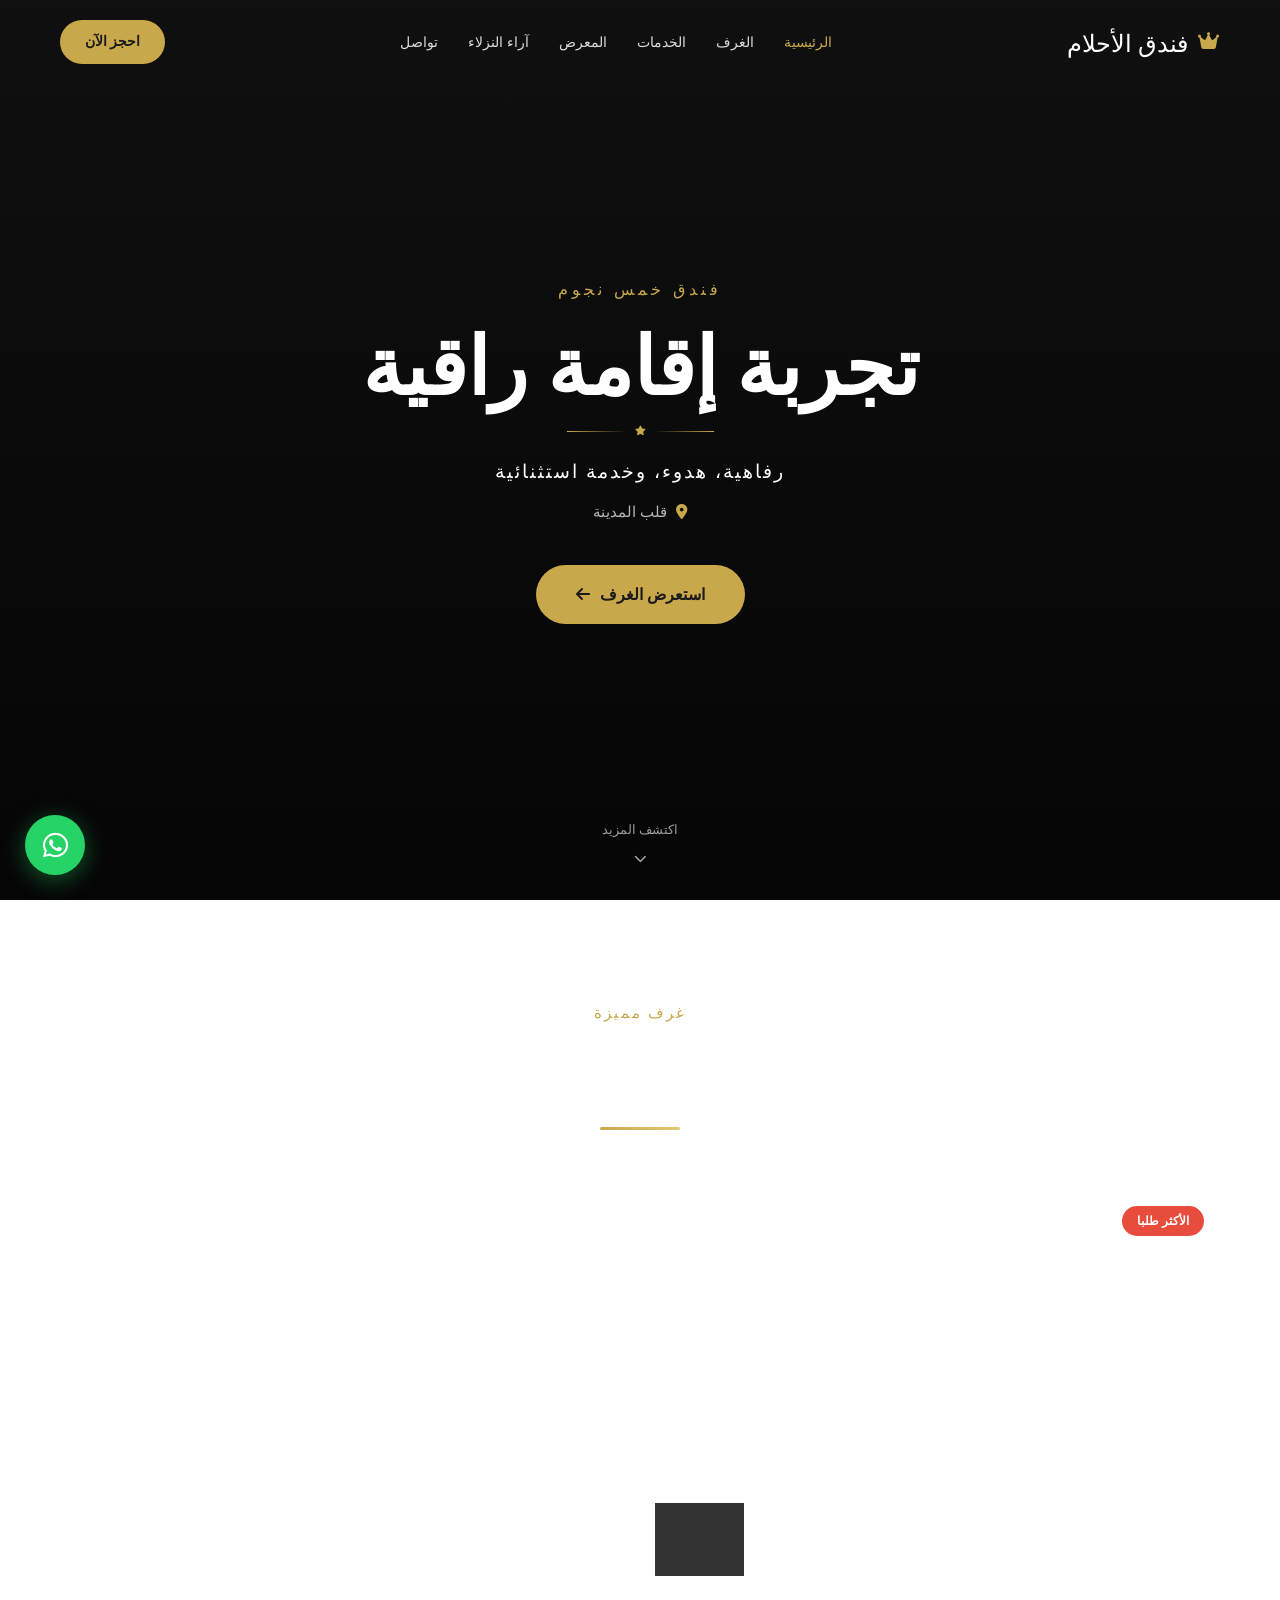
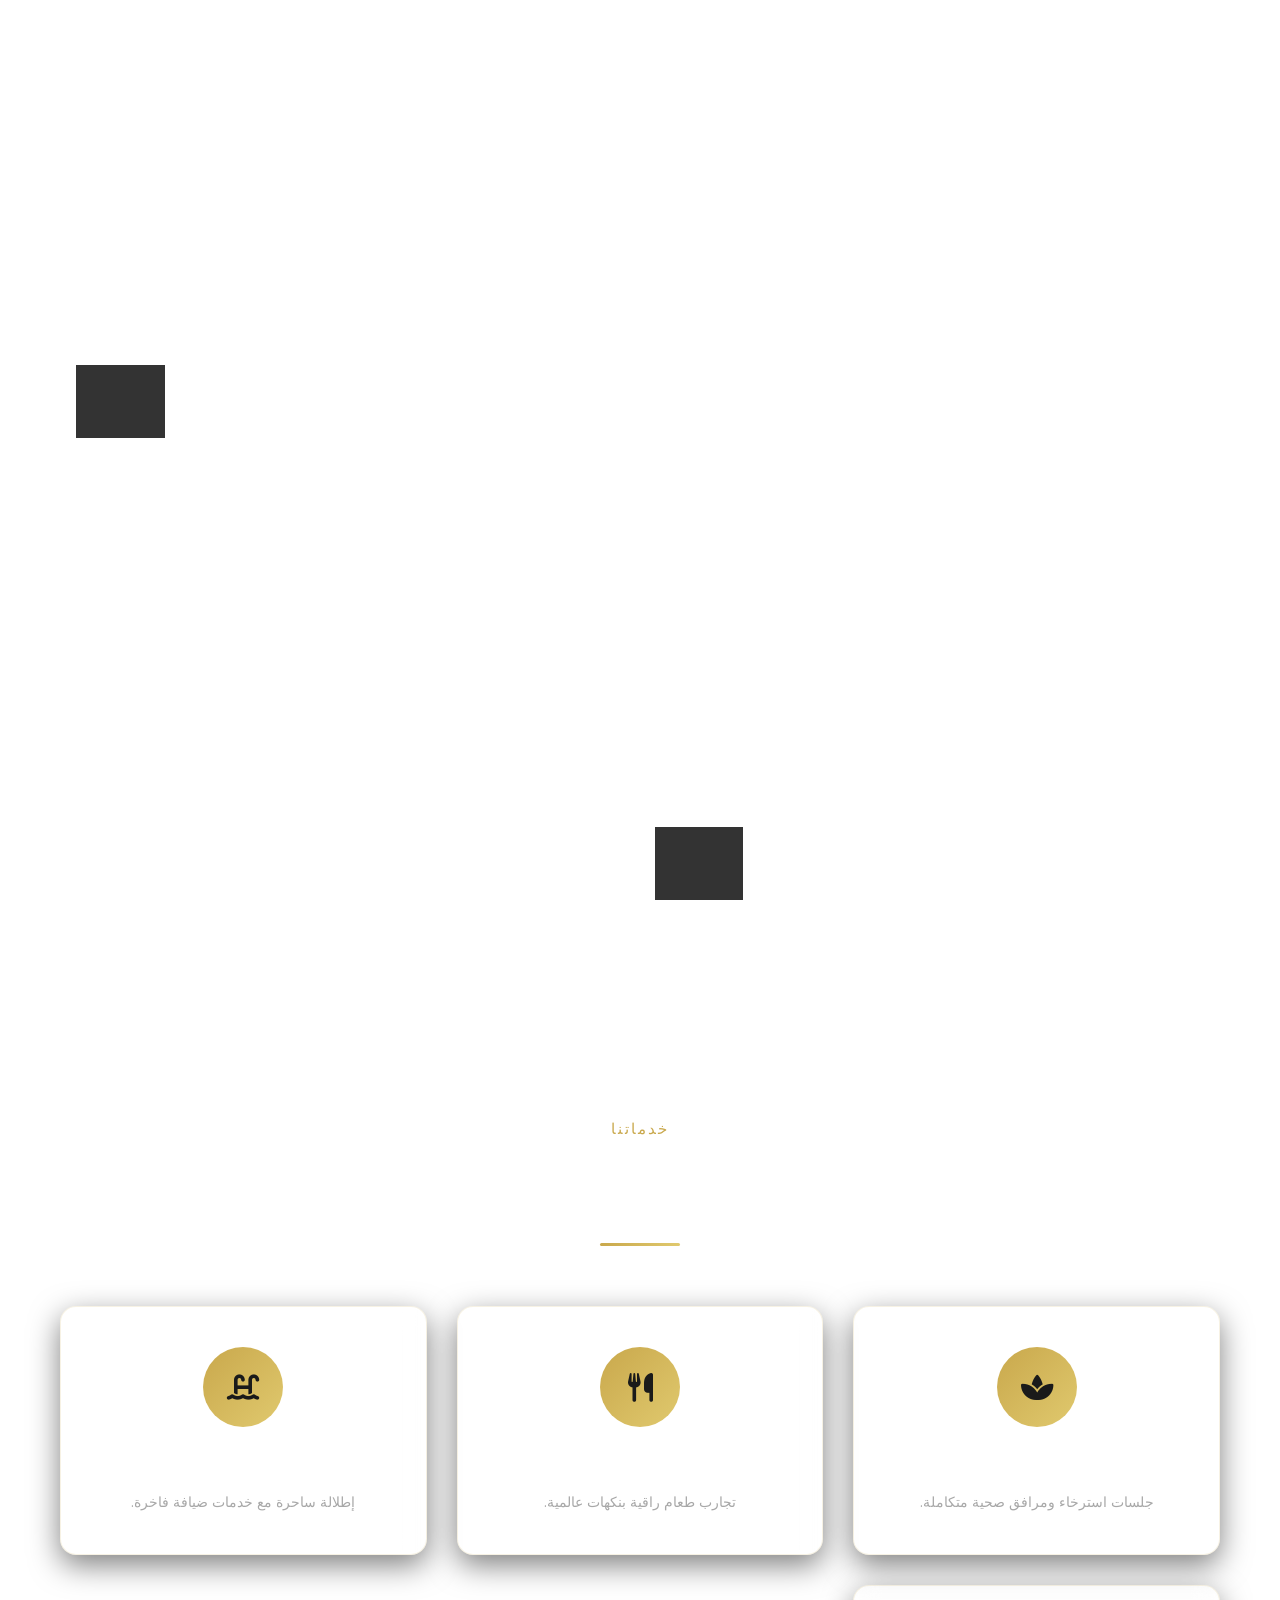
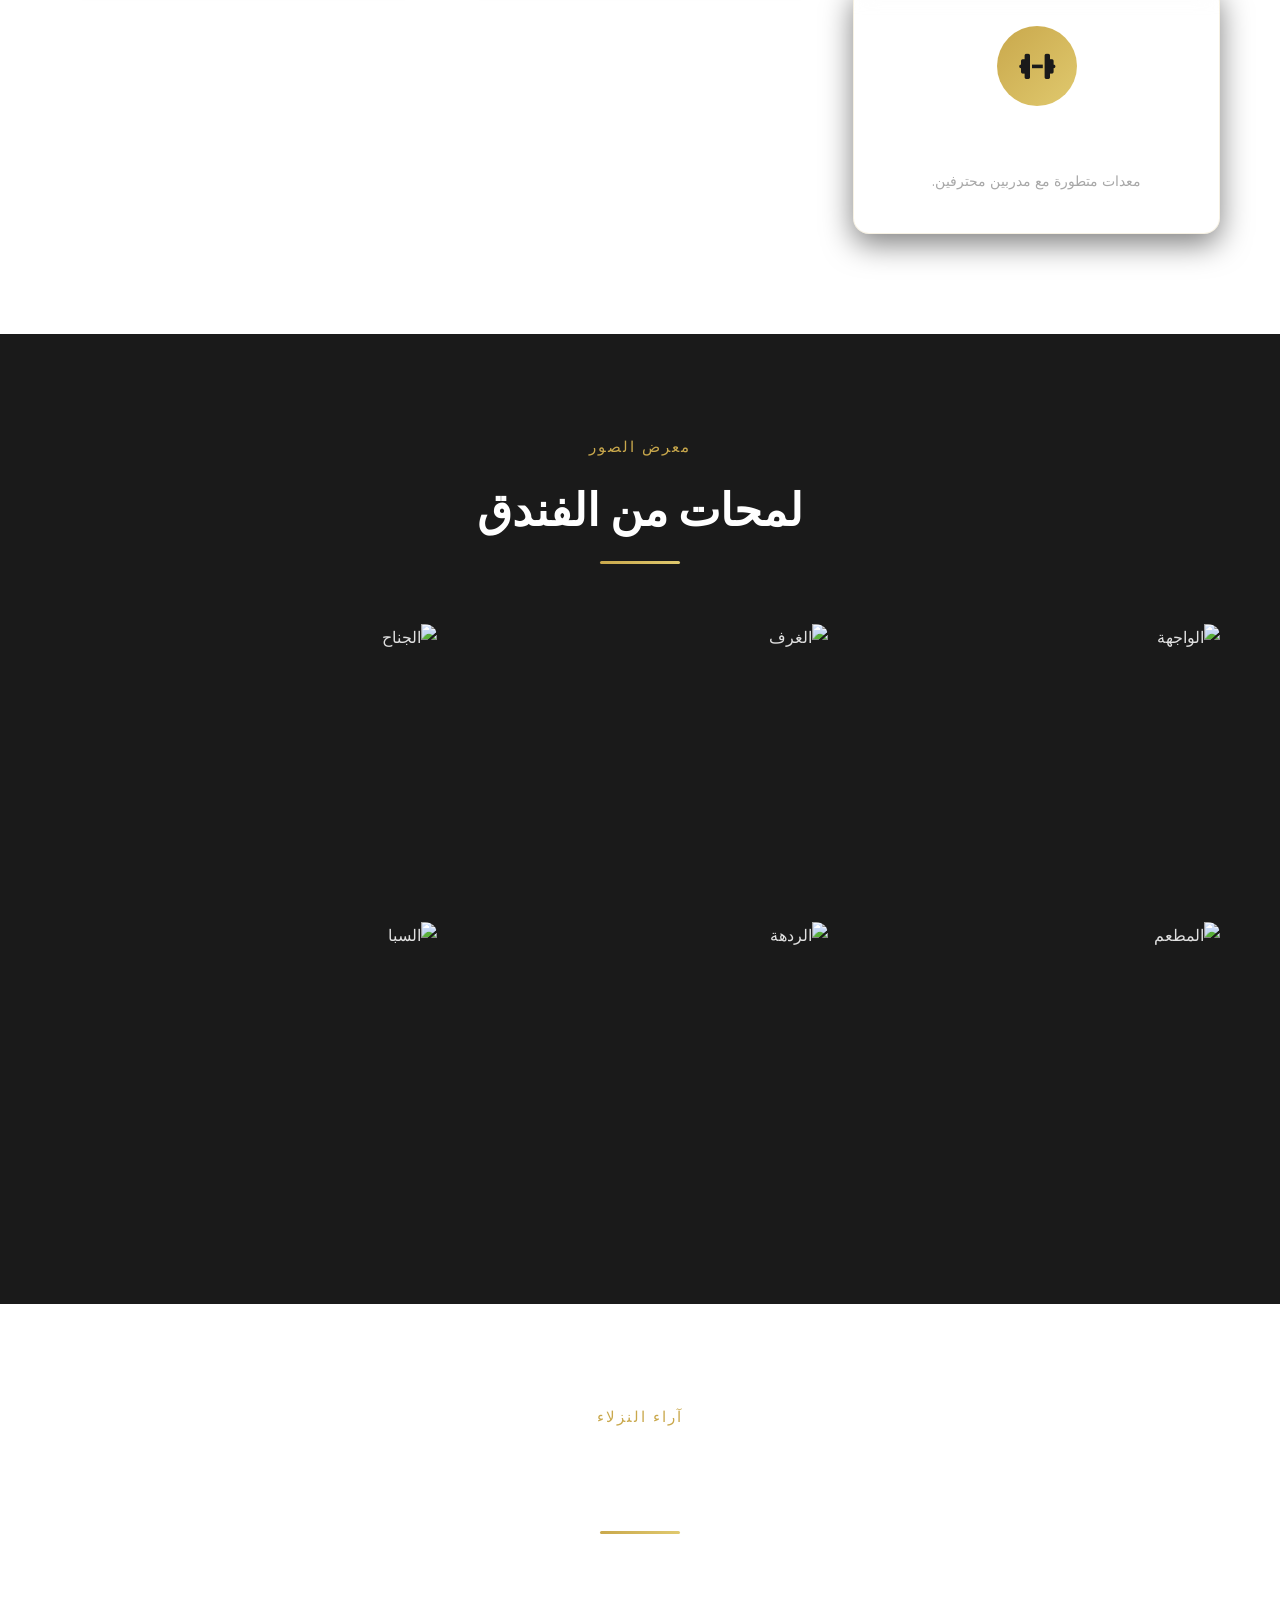
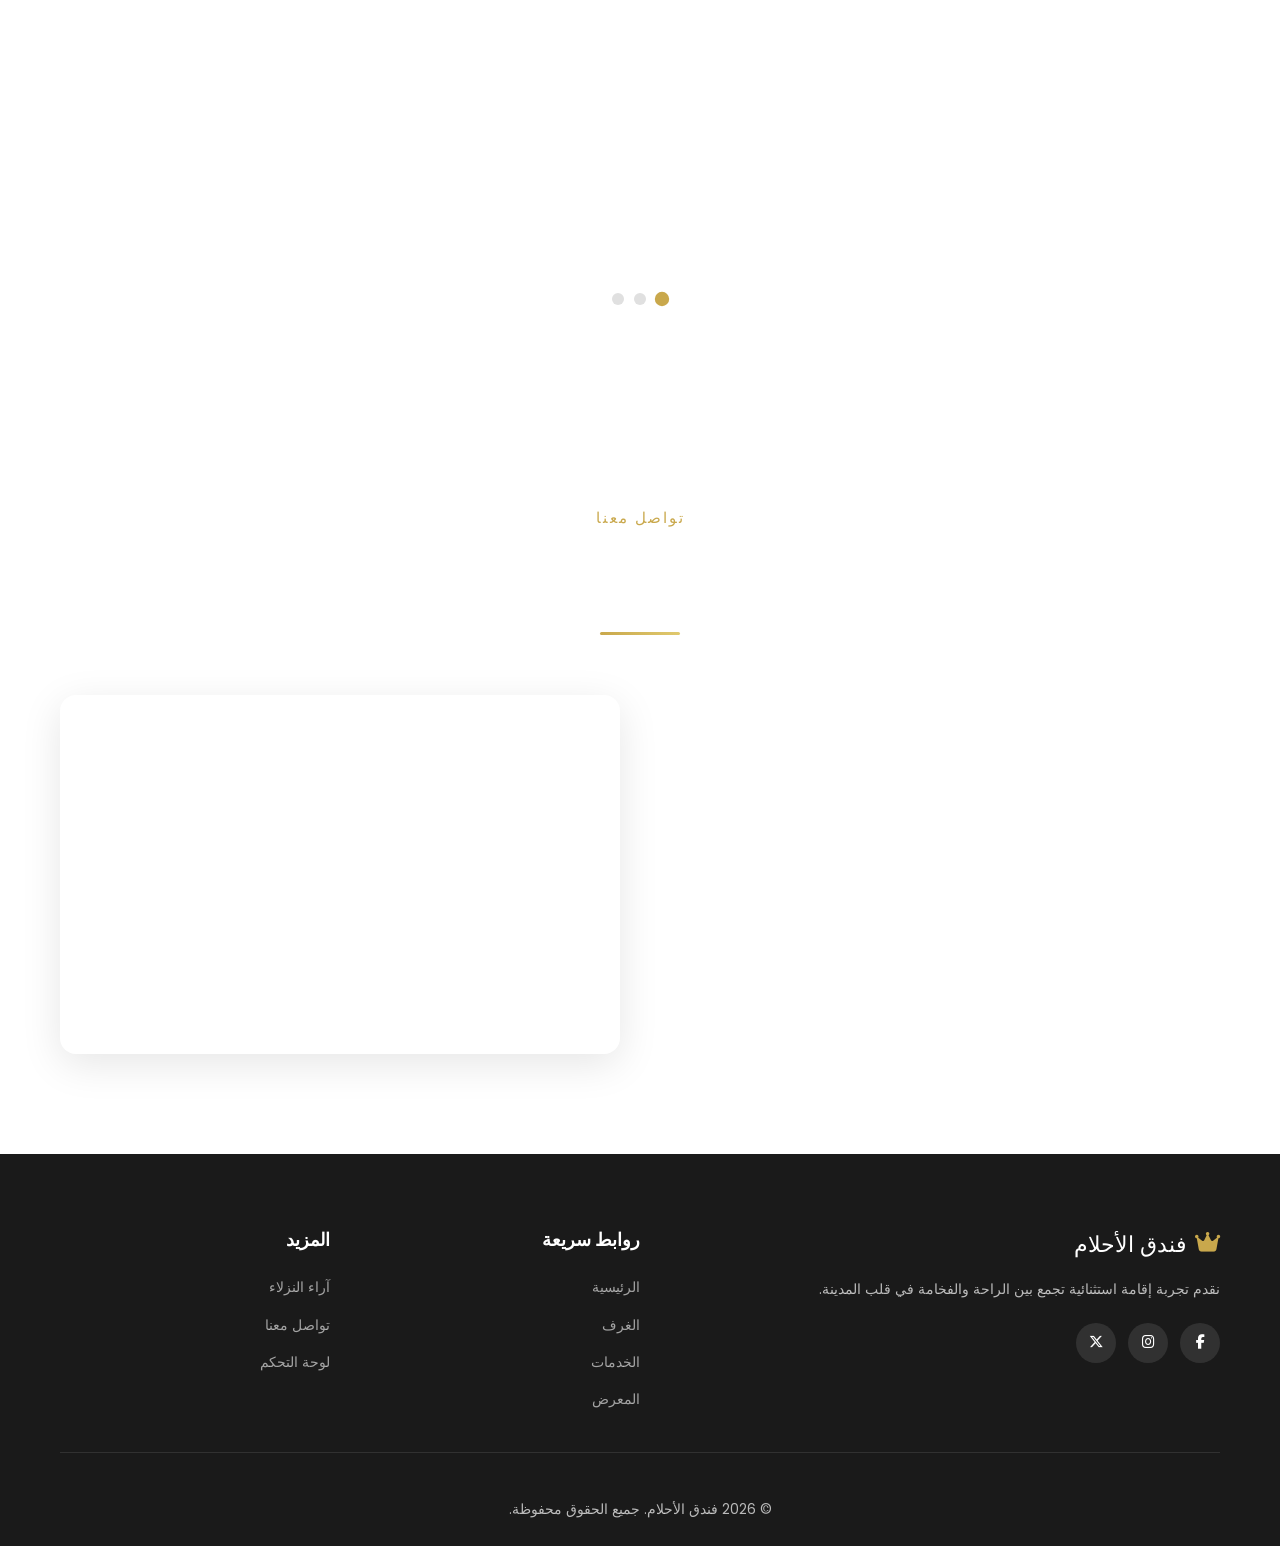
==== index.html @ dd57a154 "update" ====
<!DOCTYPE html>
<html lang="ar" dir="rtl">

<head>
    <meta charset="UTF-8">
    <meta name="viewport" content="width=device-width, initial-scale=1.0">
    <title>فندق الأحلام</title>
    <link rel="preconnect" href="https://fonts.googleapis.com">
    <link rel="preconnect" href="https://fonts.gstatic.com" crossorigin>
    <link
        href="https://fonts.googleapis.com/css2?family=Playfair+Display:wght@400;600;700&family=Poppins:wght@300;400;500;600;700&display=swap"
        rel="stylesheet">
    <link rel="stylesheet" href="https://cdnjs.cloudflare.com/ajax/libs/font-awesome/6.5.1/css/all.min.css">
    <link rel="stylesheet" href="https://cdn.jsdelivr.net/npm/intl-tel-input@23.0.12/build/css/intlTelInput.css">
    <link rel="stylesheet" href="style.css">
</head>

<body>
    <!-- High-Impact Interactive Background -->
    <div id="particles-js" class="particles-bg"></div>

    <header class="navbar" id="navbar">
        <div class="nav-container">
            <a href="#hero" class="nav-logo"><i class="fas fa-crown"></i> فندق الأحلام</a>
            <nav class="nav-links" id="navLinks">
                <a href="#hero">الرئيسية</a>
                <a href="#rooms">الغرف</a>
                <a href="#services">الخدمات</a>
                <a href="#gallery">المعرض</a>
                <a href="#testimonials">آراء النزلاء</a>
                <a href="#contact">تواصل</a>
            </nav>
            <a class="nav-btn nav-book-btn" href="#rooms">احجز الآن</a>
            <button class="nav-toggle" id="navToggle" aria-label="Toggle menu">
                <span></span>
                <span></span>
                <span></span>
            </button>
        </div>
    </header>

    <section class="hero" id="hero">
        <!-- تذكير: يفضل استخدام صيغة WebP لجميع الصور مستقبلاً لتحسين الأداء -->
        <div class="hero-slider" id="heroSlider">
            <div class="hero-slide active"
                style="background-image: url('https://images.unsplash.com/photo-1542314831-068cd1dbfeeb?w=1920&q=80');">
            </div>
            <div class="hero-slide"
                style="background-image: url('https://images.unsplash.com/photo-1502672260266-1c1ef2d93688?w=1920&q=80');">
            </div>
            <div class="hero-slide"
                style="background-image: url('https://images.unsplash.com/photo-1551882547-ff40c63fe5fa?w=1920&q=80');">
            </div>
            <div class="hero-slide"
                style="background-image: url('https://images.unsplash.com/photo-1512917774080-9991f1c4c750?w=1920&q=80');">
            </div>
        </div>
        <div class="hero-overlay"></div>
        <div class="hero-content">
            <div class="hero-subtitle">فندق خمس نجوم</div>
            <h1 class="hero-title">تجربة إقامة راقية</h1>
            <div class="hero-divider">
                <span></span>
                <i class="fas fa-star"></i>
                <span></span>
            </div>
            <div class="hero-tagline">رفاهية، هدوء، وخدمة استثنائية</div>
            <div class="hero-location"><i class="fas fa-map-marker-alt"></i> قلب المدينة</div>
            <a class="hero-btn" href="#rooms">استعرض الغرف <i class="fas fa-arrow-left"></i></a>
        </div>
        <div class="hero-scroll">
            <span>اكتشف المزيد</span>
            <div class="scroll-arrow"><i class="fas fa-chevron-down"></i></div>
        </div>
    </section>

    <section class="rooms section" id="rooms">
        <div class="container">
            <div class="section-header fade-in">
                <div class="section-subtitle">غرف مميزة</div>
                <h2 class="section-title">اختر الغرفة المناسبة لك</h2>
                <div class="section-divider"></div>
            </div>
            <div class="rooms-grid">
                <article class="room-card fade-in" data-room-key="deluxe" data-room-name="غرفة ديلوكس"
                    data-room-price="250" data-room-capacity="2">
                    <div class="room-image">
                        <img src="https://images.unsplash.com/photo-1566073771259-6a8506099945?w=900&q=80"
                            alt="غرفة ديلوكس" loading="lazy">
                        <span class="room-badge featured">الأكثر طلبا</span>
                        <div class="room-price">
                            <div class="price-amount">$250</div>
                            <div class="price-period">/ الليلة</div>
                        </div>
                    </div>
                    <div class="room-content">
                        <h3>غرفة ديلوكس</h3>
                        <p>تصميم عصري وإطلالة مذهلة مع كل وسائل الراحة.</p>
                        <ul class="room-features">
                            <li><i class="fas fa-users"></i> 2 ضيوف</li>
                            <li><i class="fas fa-bed"></i> سرير كينغ</li>
                            <li><i class="fas fa-wifi"></i> واي فاي</li>
                            <li><i class="fas fa-coffee"></i> إفطار مجاني</li>
                        </ul>
                        <a href="#contact" class="room-btn btn-book">احجز الآن <i class="fas fa-arrow-left"></i></a>
                    </div>
                </article>

                <article class="room-card fade-in" data-room-key="suite" data-room-name="جناح عائلي"
                    data-room-price="420" data-room-capacity="4">
                    <div class="room-image">
                        <img src="https://images.unsplash.com/photo-1582719508461-905c673771fd?w=900&q=80"
                            alt="جناح عائلي" loading="lazy">
                        <span class="room-badge premium">عائلي</span>
                        <div class="room-price">
                            <div class="price-amount">$420</div>
                            <div class="price-period">/ الليلة</div>
                        </div>
                    </div>
                    <div class="room-content">
                        <h3>جناح عائلي</h3>
                        <p>مساحة واسعة للعائلة مع صالة خاصة وإطلالة بانورامية.</p>
                        <ul class="room-features">
                            <li><i class="fas fa-users"></i> 4 ضيوف</li>
                            <li><i class="fas fa-couch"></i> صالة خاصة</li>
                            <li><i class="fas fa-tv"></i> شاشة ذكية</li>
                            <li><i class="fas fa-bath"></i> حمام فاخر</li>
                        </ul>
                        <a href="#contact" class="room-btn btn-book">احجز الآن <i class="fas fa-arrow-left"></i></a>
                    </div>
                </article>

                <article class="room-card fade-in" data-room-key="standard" data-room-name="غرفة تنفيذية"
                    data-room-price="320" data-room-capacity="2">
                    <div class="room-image">
                        <img src="https://images.unsplash.com/photo-1596394516093-501ba68a0ba6?w=900&q=80"
                            alt="غرفة تنفيذية" loading="lazy">
                        <span class="room-badge">تنفيذية</span>
                        <div class="room-price">
                            <div class="price-amount">$320</div>
                            <div class="price-period">/ الليلة</div>
                        </div>
                    </div>
                    <div class="room-content">
                        <h3>غرفة تنفيذية</h3>
                        <p>مثالية لرجال الأعمال مع مكتب عمل وخدمات خاصة.</p>
                        <ul class="room-features">
                            <li><i class="fas fa-users"></i> 2 ضيوف</li>
                            <li><i class="fas fa-briefcase"></i> مكتب عمل</li>
                            <li><i class="fas fa-concierge-bell"></i> خدمة خاصة</li>
                            <li><i class="fas fa-wifi"></i> إنترنت سريع</li>
                        </ul>
                        <a href="#contact" class="room-btn btn-book">احجز الآن <i class="fas fa-arrow-left"></i></a>
                    </div>
                </article>
            </div>
        </div>
    </section>

    <section class="services section" id="services">
        <div class="container">
            <div class="section-header fade-in">
                <div class="section-subtitle">خدماتنا</div>
                <h2 class="section-title">كل ما تحتاجه لإقامة مثالية</h2>
                <div class="section-divider"></div>
            </div>
            <div class="services-grid">
                <div class="service-card fade-in">
                    <div class="service-icon"><i class="fas fa-spa"></i></div>
                    <h3>سبا فاخر</h3>
                    <p>جلسات استرخاء ومرافق صحية متكاملة.</p>
                </div>
                <div class="service-card fade-in">
                    <div class="service-icon"><i class="fas fa-utensils"></i></div>
                    <h3>مطعم عالمي</h3>
                    <p>تجارب طعام راقية بنكهات عالمية.</p>
                </div>
                <div class="service-card fade-in">
                    <div class="service-icon"><i class="fas fa-swimming-pool"></i></div>
                    <h3>مسبح بانورامي</h3>
                    <p>إطلالة ساحرة مع خدمات ضيافة فاخرة.</p>
                </div>
                <div class="service-card fade-in">
                    <div class="service-icon"><i class="fas fa-dumbbell"></i></div>
                    <h3>نادي رياضي</h3>
                    <p>معدات متطورة مع مدربين محترفين.</p>
                </div>
            </div>
        </div>
    </section>

    <section class="gallery section" id="gallery">
        <div class="container">
            <div class="section-header fade-in">
                <div class="section-subtitle">معرض الصور</div>
                <h2 class="section-title">لمحات من الفندق</h2>
                <div class="section-divider"></div>
            </div>
            <div class="gallery-grid">
                <div class="gallery-item fade-in">
                    <img src="https://images.unsplash.com/photo-1542314831-068cd1dbfeeb?w=600&q=80" alt="الواجهة"
                        loading="lazy">
                    <div class="gallery-overlay">
                        <i class="fas fa-search-plus"></i>
                        <span>الواجهة الرئيسية</span>
                    </div>
                </div>
                <div class="gallery-item fade-in">
                    <img src="https://images.unsplash.com/photo-1502672260266-1c1ef2d93688?w=600&q=80" alt="الغرف"
                        loading="lazy">
                    <div class="gallery-overlay">
                        <i class="fas fa-search-plus"></i>
                        <span>غرفة بإطلالة</span>
                    </div>
                </div>
                <div class="gallery-item fade-in">
                    <img src="https://images.unsplash.com/photo-1505691938895-1758d7feb511?w=600&q=80" alt="الجناح"
                        loading="lazy">
                    <div class="gallery-overlay">
                        <i class="fas fa-search-plus"></i>
                        <span>جناح فاخر</span>
                    </div>
                </div>
                <div class="gallery-item fade-in">
                    <img src="https://images.unsplash.com/photo-1501117716987-c8e1ecb210c9?w=600&q=80" alt="المطعم"
                        loading="lazy">
                    <div class="gallery-overlay">
                        <i class="fas fa-search-plus"></i>
                        <span>المطعم</span>
                    </div>
                </div>
                <div class="gallery-item fade-in">
                    <img src="https://images.unsplash.com/photo-1551882547-ff40c63fe5fa?w=600&q=80" alt="الردهة"
                        loading="lazy">
                    <div class="gallery-overlay">
                        <i class="fas fa-search-plus"></i>
                        <span>الردهة</span>
                    </div>
                </div>
                <div class="gallery-item fade-in">
                    <img src="https://images.unsplash.com/photo-1512917774080-9991f1c4c750?w=600&q=80" alt="السبا"
                        loading="lazy">
                    <div class="gallery-overlay">
                        <i class="fas fa-search-plus"></i>
                        <span>السبا</span>
                    </div>
                </div>
            </div>
        </div>
    </section>

    <div class="lightbox" id="lightbox">
        <button class="lightbox-close" id="lightboxClose"><i class="fas fa-times"></i></button>
        <button class="lightbox-prev" id="lightboxPrev"><i class="fas fa-chevron-right"></i></button>
        <button class="lightbox-next" id="lightboxNext"><i class="fas fa-chevron-left"></i></button>
        <div class="lightbox-content">
            <img id="lightboxImg" src="" alt="عرض الصورة">
            <div class="lightbox-caption" id="lightboxCaption"></div>
        </div>
    </div>

    <section class="testimonials section" id="testimonials">
        <div class="container">
            <div class="section-header fade-in">
                <div class="section-subtitle">آراء النزلاء</div>
                <h2 class="section-title">تجارب مميزة لنزلائنا</h2>
                <div class="section-divider"></div>
            </div>
            <div class="testimonials-slider" id="testimonialSlider">
                <div class="testimonial-track" id="testimonialTrack">
                    <div class="testimonial-card">
                        <div class="testimonial-stars">
                            <i class="fas fa-star"></i>
                            <i class="fas fa-star"></i>
                            <i class="fas fa-star"></i>
                            <i class="fas fa-star"></i>
                            <i class="fas fa-star"></i>
                        </div>
                        <p class="testimonial-text">"أفضل إقامة عشتها، الفريق متعاون والخدمة احترافية للغاية."</p>
                        <div class="testimonial-author">
                            <img src="https://images.unsplash.com/photo-1494790108377-be9c29b29330?w=200&q=80"
                                alt="سارة" loading="lazy">
                            <div>
                                <h4>سارة أحمد</h4>
                                <span>ضيفة من دبي</span>
                            </div>
                        </div>
                    </div>
                    <div class="testimonial-card">
                        <div class="testimonial-stars">
                            <i class="fas fa-star"></i>
                            <i class="fas fa-star"></i>
                            <i class="fas fa-star"></i>
                            <i class="fas fa-star"></i>
                            <i class="fas fa-star"></i>
                        </div>
                        <p class="testimonial-text">"الغرف واسعة ونظيفة، والموقع قريب من كل شيء."</p>
                        <div class="testimonial-author">
                            <img src="https://images.unsplash.com/photo-1500648767791-00dcc994a43e?w=200&q=80" alt="عمر"
                                loading="lazy">
                            <div>
                                <h4>عمر خالد</h4>
                                <span>مسافر أعمال</span>
                            </div>
                        </div>
                    </div>
                    <div class="testimonial-card">
                        <div class="testimonial-stars">
                            <i class="fas fa-star"></i>
                            <i class="fas fa-star"></i>
                            <i class="fas fa-star"></i>
                            <i class="fas fa-star"></i>
                            <i class="fas fa-star"></i>
                        </div>
                        <p class="testimonial-text">"تجربة راقية من الاستقبال وحتى المغادرة."</p>
                        <div class="testimonial-author">
                            <img src="https://images.unsplash.com/photo-1544723795-3fb6469f5b39?w=200&q=80" alt="ليلى"
                                loading="lazy">
                            <div>
                                <h4>ليلى منصور</h4>
                                <span>سائحة</span>
                            </div>
                        </div>
                    </div>
                </div>
            </div>
            <div class="testimonial-dots" id="testimonialDots">
                <span class="dot active" data-slide="0"></span>
                <span class="dot" data-slide="1"></span>
                <span class="dot" data-slide="2"></span>
            </div>
        </div>
    </section>

    <section class="contact section" id="contact">
        <div class="container">
            <div class="section-header fade-in">
                <div class="section-subtitle">تواصل معنا</div>
                <h2 class="section-title">نحن هنا لخدمتك</h2>
                <div class="section-divider"></div>
            </div>
            <div class="contact-grid">
                <div class="contact-info">
                    <div class="contact-item fade-in">
                        <div class="contact-icon"><i class="fas fa-map-marker-alt"></i></div>
                        <div>
                            <h4>الموقع</h4>
                            <p>شارع الملك، وسط المدينة</p>
                        </div>
                    </div>
                    <div class="contact-item fade-in">
                        <div class="contact-icon"><i class="fas fa-phone"></i></div>
                        <div>
                            <h4>الهاتف</h4>
                            <a href="tel:71094407">71094407</a>
                        </div>
                    </div>
                    <div class="contact-item fade-in">
                        <div class="contact-icon"><i class="fas fa-envelope"></i></div>
                        <div>
                            <h4>البريد الإلكتروني</h4>
                            <a href="mailto:ghassanobeid7@gmail.com">ghassanobeid7@gmail.com</a>
                        </div>
                    </div>
                </div>
                <div class="contact-map fade-in">
                    <iframe title="خريطة الموقع"
                        src="https://maps.google.com/maps?q=Lebanon&t=&z=7&ie=UTF8&iwloc=&output=embed"
                        loading="lazy"></iframe>
                </div>
            </div>
        </div>
    </section>

    <footer class="footer">
        <div class="container">
            <div class="footer-grid">
                <div class="footer-about">
                    <div class="footer-logo"><i class="fas fa-crown"></i> فندق الأحلام</div>
                    <p>نقدم تجربة إقامة استثنائية تجمع بين الراحة والفخامة في قلب المدينة.</p>
                    <div class="footer-social">
                        <a href="#" aria-label="Facebook"><i class="fab fa-facebook-f"></i></a>
                        <a href="#" aria-label="Instagram"><i class="fab fa-instagram"></i></a>
                        <a href="#" aria-label="Twitter"><i class="fab fa-x-twitter"></i></a>
                    </div>
                </div>
                <div class="footer-links">
                    <h4>روابط سريعة</h4>
                    <ul>
                        <li><a href="#hero">الرئيسية</a></li>
                        <li><a href="#rooms">الغرف</a></li>
                        <li><a href="#services">الخدمات</a></li>
                        <li><a href="#gallery">المعرض</a></li>
                    </ul>
                </div>
                <div class="footer-links">
                    <h4>المزيد</h4>
                    <ul>
                        <li><a href="#testimonials">آراء النزلاء</a></li>
                        <li><a href="#contact">تواصل معنا</a></li>
                        <li><a href="admin.html">لوحة التحكم</a></li>
                    </ul>
                </div>
            </div>
            <div class="footer-bottom">© 2026 فندق الأحلام. جميع الحقوق محفوظة.</div>
        </div>
    </footer>

    <div class="booking-modal-overlay" id="bookingModalOverlay" aria-hidden="true">
        <div class="booking-modal" role="dialog" aria-modal="true" aria-labelledby="bookingModalTitle">
            <button class="booking-modal-close" id="closeBookingModal" type="button"><i
                    class="fas fa-times"></i></button>
            <div class="booking-modal-header">
                <i class="fas fa-crown booking-modal-icon"></i>
                <h2 id="bookingModalTitle">إتمام الحجز</h2>
                <div class="booking-modal-room" id="modalRoomName">غرفة ديلوكس</div>
            </div>
            <div class="booking-form">
                <form id="bookingForm">
                    <!-- الاسم الكامل -->
                    <div class="booking-form-row">
                        <div class="booking-form-group booking-form-full">
                            <label><i class="fas fa-user"></i> الاسم الكامل</label>
                            <input type="text" id="b-name" required placeholder="أدخل اسمك الكامل">
                        </div>
                    </div>

                    <!-- رقم الهاتف (intl-tel-input) -->
                    <div class="booking-form-row">
                        <div class="booking-form-group booking-form-full">
                            <label><i class="fas fa-phone"></i> رقم الهاتف</label>
                            <div class="phone-input-wrap">
                                <input type="tel" id="b-phone" required placeholder="رقم هاتفك" inputmode="tel">
                            </div>
                        </div>
                    </div>

                    <!-- البريد الإلكتروني + نوع الغرفة -->
                    <div class="booking-form-row">
                        <div class="booking-form-group">
                            <label><i class="fas fa-envelope"></i> البريد الإلكتروني (اختياري)</label>
                            <input type="email" id="b-email" placeholder="email@example.com">
                        </div>
                        <div class="booking-form-group">
                            <label><i class="fas fa-bed"></i> نوع الغرفة</label>
                            <select id="b-room-select" required></select>
                        </div>
                    </div>

                    <!-- تاريخ الوصول + تاريخ المغادرة -->
                    <div class="booking-form-row">
                        <div class="booking-form-group">
                            <label><i class="fas fa-calendar-check"></i> تاريخ الوصول</label>
                            <input type="date" id="b-checkin" required>
                        </div>
                        <div class="booking-form-group">
                            <label><i class="fas fa-calendar-times"></i> تاريخ المغادرة</label>
                            <input type="date" id="b-checkout" required>
                        </div>
                    </div>

                    <!-- عدد الضيوف + السعر لليلة -->
                    <div class="booking-form-row">
                        <div class="booking-form-group">
                            <label><i class="fas fa-users"></i> عدد الضيوف <span id="b-guests-max"
                                    style="font-size: 0.75rem; color: var(--text); font-weight: normal;"></span></label>
                            <input type="number" id="b-guests" min="1" value="1" required>
                        </div>
                        <div class="booking-form-group">
                            <label><i class="fas fa-dollar-sign"></i> السعر لليلة</label>
                            <input type="text" id="b-price-night" readonly>
                        </div>
                    </div>

                    <div class="booking-summary">
                        <div class="booking-summary-row">
                            <span>عدد الليالي:</span>
                            <span id="b-nights">0</span>
                        </div>
                        <div class="booking-summary-row booking-summary-total">
                            <span>الإجمالي:</span>
                            <span id="b-total">$0</span>
                        </div>
                    </div>

                    <div class="booking-error" id="bookingError" style="display:none;"></div>
                    <button type="submit" class="booking-submit-btn" id="bookingSubmitBtn">
                        <span id="bookingBtnText">تأكيد الحجز</span>
                    </button>
                </form>
            </div>
        </div>
    </div>
    <!-- Confirmation Modal -->
    <div id="confirmationModal"
        style="display: none; z-index: 10000; position: fixed; inset: 0; background: rgba(0,0,0,0.8); backdrop-filter: blur(5px); align-items: center; justify-content: center;">
        <div
            style="background: var(--gray); padding: 40px; border-radius: 20px; text-align: center; max-width: 420px; width: 90%; border: 1px solid var(--primary); box-shadow: 0 10px 30px rgba(0,0,0,0.5); position: relative;">
            <button id="closeConfirmModal"
                style="position: absolute; top: 15px; right: 15px; background: none; border: none; color: #333; font-size: 1.2rem; cursor: pointer;"><i
                    class="fas fa-times"></i></button>
            <div style="font-size: 4rem; color: var(--primary); margin-bottom: 20px;">
                <i class="fas fa-envelope-open-text"></i>
            </div>
            <h3 style="font-family: 'Playfair Display', serif; font-size: 1.5rem; margin-bottom: 10px;">خطوة أخيرة
                للتأكيد</h3>
            <p style="color: var(--text); font-size: 0.95rem; line-height: 1.8; margin-bottom: 25px;">
                لتأكيد حجزك، يرجى إرسال تفاصيل الطلب إلينا عبر <strong>واتساب</strong> أو <strong>البريد
                    الإلكتروني</strong>.<br>
                لقد جهّزنا الرسالة لك مسبقاً — فقط اضغط وأرسل!
            </p>
            <div style="display: flex; flex-direction: column; gap: 12px;">
                <button type="button" id="btnConfirmWhatsapp"
                    style="background: #25D366; color: #fff; border: none; padding: 14px; border-radius: 50px; font-family: 'Poppins', sans-serif; font-size: 1rem; font-weight: 600; cursor: pointer; display: flex; align-items: center; justify-content: center; gap: 10px; min-height: 44px; transition: all 0.3s ease;">
                    <i class="fab fa-whatsapp" style="font-size: 1.2rem;"></i> إرسال عبر واتساب
                </button>
                <div style="display: flex; align-items: center; gap: 15px; margin: 5px 0;">
                    <div style="flex: 1; height: 1px; background: rgba(201,168,76,0.3);"></div>
                    <span style="color: var(--primary); font-weight: 600; font-size: 0.9rem;">أو</span>
                    <div style="flex: 1; height: 1px; background: rgba(201,168,76,0.3);"></div>
                </div>
                <button type="button" id="btnConfirmEmail"
                    style="background: var(--dark); color: var(--light); border: 2px solid var(--primary); padding: 14px; border-radius: 50px; font-family: 'Poppins', sans-serif; font-size: 1rem; font-weight: 600; cursor: pointer; display: flex; align-items: center; justify-content: center; gap: 10px; min-height: 44px; transition: all 0.3s ease;">
                    <i class="fas fa-envelope" style="font-size: 1.1rem;"></i> إرسال عبر الإيميل
                </button>
            </div>
        </div>
    </div>

    <div class="booking-toast" id="bookingToast" role="status" aria-live="polite">
        <i class="fas fa-check-circle" style="color: #2ecc71; margin-left: 8px;"></i>
        تم استلام طلب الحجز بنجاح! سنتواصل معك قريباً.
    </div>

    <a class="whatsapp-float" href="https://wa.me/71094407" target="_blank" rel="noopener">
        <i class="fab fa-whatsapp"></i>
        <span class="whatsapp-tooltip">تحدث معنا</span>
    </a>

    <script src="https://cdn.jsdelivr.net/npm/particles.js@2.0.0/particles.min.js"></script>
    <script src="script.js"></script>
    <script src="https://cdn.jsdelivr.net/npm/intl-tel-input@23.0.12/build/js/intlTelInput.min.js"></script>
    <script type="module">
        import { initializeApp } from 'https://www.gstatic.com/firebasejs/10.12.0/firebase-app.js';
        import { getFirestore, collection, addDoc, serverTimestamp, getDoc, doc } from 'https://www.gstatic.com/firebasejs/10.12.0/firebase-firestore.js';

        const app = initializeApp({
            apiKey: "AIzaSyAROKA5gZ1ymy6Ws4DkC62qvT6awB2_Wy8",
            authDomain: "hotel-test-adfc3.firebaseapp.com",
            projectId: "hotel-test-adfc3",
            storageBucket: "hotel-test-adfc3.firebasestorage.app",
            messagingSenderId: "194362537310",
            appId: "1:194362537310:web:4aebf28bfae4540d8d8bcf"
        });
        const db = getFirestore(app);

        const modal = document.getElementById('bookingModalOverlay');
        const closeBtn = document.getElementById('closeBookingModal');
        const form = document.getElementById('bookingForm');
        const bookingError = document.getElementById('bookingError');
        const roomNameLabel = document.getElementById('modalRoomName');
        const roomSelect = document.getElementById('b-room-select');
        const priceNight = document.getElementById('b-price-night');
        const nightsLabel = document.getElementById('b-nights');
        const totalLabel = document.getElementById('b-total');
        const checkin = document.getElementById('b-checkin');
        const checkout = document.getElementById('b-checkout');
        const phoneInput = document.getElementById('b-phone');

        // Arabic and English names mapping for smart search
        const countryNames = {
            "lb": "لبنان Lebanon", "sa": "السعودية Saudi Arabia", "ae": "الإمارات UAE", "eg": "مصر Egypt", "jo": "الأردن Jordan",
            "kw": "الكويت Kuwait", "qa": "قطر Qatar", "bh": "البحرين Bahrain", "om": "عُمان Oman", "iq": "العراق Iraq",
            "sy": "سوريا Syria", "ps": "فلسطين Palestine", "ly": "ليبيا Libya", "tn": "تونس Tunisia", "dz": "الجزائر Algeria",
            "ma": "المغرب Morocco", "sd": "السودان Sudan", "ye": "اليمن Yemen", "tr": "تركيا Turkey", "ir": "إيران Iran",
            "de": "ألمانيا Germany", "fr": "فرنسا France", "gb": "المملكة المتحدة UK", "us": "أمريكا USA", "ca": "كندا Canada",
            "au": "أستراليا Australia", "it": "إيطاليا Italy", "es": "إسبانيا Spain", "nl": "هولندا Netherlands", "se": "السويد Sweden",
            "ch": "سويسرا Switzerland", "ru": "روسيا Russia", "cn": "الصين China", "jp": "اليابان Japan", "in": "الهند India"
        };

        // Initialize intl-tel-input (v23 API)
        const iti = window.intlTelInput(phoneInput, {
            initialCountry: 'lb',
            preferredCountries: ['lb', 'sa', 'ae', 'eg', 'jo'],
            showSelectedDialCode: true,
            countrySearch: true,
            nationalMode: false,
            formatOnDisplay: true,
            autoPlaceholder: 'aggressive',
            dropdownContainer: document.body,
            i18n: {
                searchPlaceholder: "ابحث بالاسم أو الرمز (+966)",
                ...countryNames
            },
            utilsScript: 'https://cdn.jsdelivr.net/npm/intl-tel-input@23.0.12/build/js/utils.js',
        });
        const bookButtons = document.querySelectorAll('.btn-book');

        const roomCards = Array.from(document.querySelectorAll('.room-card'));
        const roomsData = [];
        const roomsByKey = new Map();

        const syncRoomsFromFirebase = async () => {
            try {
                const docSnap = await getDoc(doc(db, 'settings', 'rooms'));
                if (docSnap.exists()) {
                    const fbRooms = docSnap.data();
                    roomCards.forEach(card => {
                        const key = card.dataset.roomKey;
                        const rData = fbRooms[key];
                        if (rData) {
                            let activePrice = rData.price || parseInt(card.dataset.roomPrice || '0');
                            let originalPrice = rData.price;
                            let isDiscounted = rData.discount > 0;
                            
                            if (isDiscounted) {
                                activePrice = Math.round(originalPrice * (1 - rData.discount / 100));
                            }
                            
                            card.dataset.roomPrice = activePrice;
                            
                            const priceEl = card.querySelector('.price-amount');
                            if (priceEl) {
                                if (isDiscounted) {
                                    priceEl.innerHTML = `<del style="font-size: 0.8rem; color: #aaa; margin-left: 5px;">$${originalPrice}</del> $${activePrice}`;
                                    let badge = card.querySelector('.room-discount-badge');
                                    if (!badge) {
                                        badge = document.createElement('span');
                                        badge.className = 'room-badge room-discount-badge';
                                        badge.style.background = '#e74c3c';
                                        badge.style.color = '#fff';
                                        badge.style.right = 'auto';
                                        badge.style.left = '15px';
                                        const imgWrap = card.querySelector('.room-image');
                                        if (imgWrap) imgWrap.appendChild(badge);
                                    }
                                    badge.textContent = `خصم ${rData.discount}%`;
                                } else {
                                    priceEl.textContent = `$${activePrice}`;
                                    const badge = card.querySelector('.room-discount-badge');
                                    if (badge) badge.remove();
                                }
                            }
                            
                            if (rData.maintenance) {
                                card.classList.add('in-maintenance');
                                const btn = card.querySelector('.room-btn');
                                if (btn) {
                                    btn.textContent = 'الغرفة في صيانة';
                                    btn.classList.add('disabled');
                                    btn.style.background = '#555';
                                    btn.style.pointerEvents = 'none';
                                }
                            } else {
                                card.classList.remove('in-maintenance');
                            }
                        }
                    });
                }
                
                // Rebuild roomsData array
                roomsData.length = 0;
                roomCards.forEach(card => {
                    if (card.classList.contains('in-maintenance')) return;
                    roomsData.push({
                        key: card.dataset.roomKey || 'standard',
                        name: card.dataset.roomName || card.querySelector('h3')?.textContent || 'غرفة',
                        price: parseInt(card.dataset.roomPrice || '0', 10),
                        capacity: parseInt(card.dataset.roomCapacity || '2', 10)
                    });
                });
                if (!roomsData.length) roomsData.push({ key: 'standard', name: 'غرفة', price: 0 });
                
                roomsByKey.clear();
                roomsData.forEach(r => roomsByKey.set(r.key, r));
                ensureRoomOptions(); // refresh dropdown
            } catch (err) {
                console.error("Error loading dynamic rooms:", err);
            }
        };

        syncRoomsFromFirebase();

        let currentRoomKey = 'standard';
        let currentRoomName = 'غرفة';
        let currentRoomPrice = 0;
        let currentRoomCapacity = 2;

        const setModalOpen = (isOpen) => {
            if (!modal) return;
            modal.classList.toggle('active', isOpen);
            modal.setAttribute('aria-hidden', isOpen ? 'false' : 'true');
            document.body.classList.toggle('modal-open', isOpen);
        };

        const getRoomData = (trigger) => {
            const card = trigger ? trigger.closest('.room-card') : null;
            const source = card || roomCards[0];
            if (!source) {
                return roomsData[0] || { key: 'standard', name: 'غرفة', price: 0 };
            }
            return {
                key: source.dataset.roomKey || 'standard',
                name: source.dataset.roomName || source.querySelector('h3')?.textContent || 'غرفة',
                price: parseInt(source.dataset.roomPrice || '0', 10),
                capacity: parseInt(source.dataset.roomCapacity || '2', 10)
            };
        };

        const resetSummary = () => {
            nightsLabel.textContent = '0';
            totalLabel.textContent = '$0';
        };

        const calculateTotal = () => {
            if (!checkin.value || !checkout.value) {
                resetSummary();
                return;
            }
            const inDate = new Date(checkin.value);
            const outDate = new Date(checkout.value);
            if (isNaN(inDate) || isNaN(outDate) || outDate <= inDate) {
                resetSummary();
                return;
            }
            const nights = Math.ceil((outDate - inDate) / (1000 * 60 * 60 * 24));
            nightsLabel.textContent = String(nights);
            totalLabel.textContent = `$${nights * currentRoomPrice}`;
        };

        const ensureRoomOptions = () => {
            if (!roomSelect) return;
            roomSelect.innerHTML = roomsData.map((room) => (
                `<option value="${room.key}">${room.name}</option>`
            )).join('');
        };

        const applyRoomSelection = (roomKey) => {
            const room = roomsByKey.get(roomKey) || roomsData[0];
            if (!room) return;
            currentRoomKey = room.key;
            currentRoomName = room.name;
            currentRoomPrice = room.price;
            currentRoomCapacity = room.capacity;
            roomNameLabel.textContent = currentRoomName;
            if (roomSelect) roomSelect.value = currentRoomKey;
            priceNight.value = `$${currentRoomPrice}`;

            const guestsInput = document.getElementById('b-guests');
            const guestsMaxLabel = document.getElementById('b-guests-max');
            if (guestsInput && guestsMaxLabel) {
                guestsInput.max = currentRoomCapacity;
                guestsMaxLabel.textContent = `(أقصى حد: ${currentRoomCapacity})`;
                if (parseInt(guestsInput.value, 10) > currentRoomCapacity) {
                    guestsInput.value = currentRoomCapacity;
                }
            }
            calculateTotal();
        };

        const getFullPhone = () => {
            return iti.getNumber();
        };

        const openModal = (trigger) => {
            const roomData = getRoomData(trigger);

            if (form) form.reset();
            ensureRoomOptions();
            applyRoomSelection(roomData.key);
            bookingError.style.display = 'none';

            resetSummary();
            setModalOpen(true);
        };

        const closeModal = () => setModalOpen(false);

        if (closeBtn) closeBtn.addEventListener('click', closeModal);
        if (modal) {
            modal.addEventListener('click', (e) => {
                if (e.target === modal) closeModal();
            });
        }
        document.addEventListener('keydown', (e) => {
            if (e.key === 'Escape') closeModal();
        });

        bookButtons.forEach((btn) => {
            btn.addEventListener('click', (e) => {
                e.preventDefault();
                openModal(btn);
            });
        });

        if (roomSelect) {
            roomSelect.addEventListener('change', () => {
                applyRoomSelection(roomSelect.value);
            });
        }

        if (checkin) {
            const today = new Date();
            const todayStr = today.getFullYear() + '-' + String(today.getMonth() + 1).padStart(2, '0') + '-' + String(today.getDate()).padStart(2, '0');
            checkin.setAttribute('min', todayStr);

            checkin.addEventListener('change', () => {
                if (checkin.value) {
                    const parts = checkin.value.split('-');
                    if (parts.length === 3) {
                        const inDate = new Date(parts[0], parts[1] - 1, parts[2]);
                        inDate.setDate(inDate.getDate() + 1);
                        const nextDayStr = inDate.getFullYear() + '-' + String(inDate.getMonth() + 1).padStart(2, '0') + '-' + String(inDate.getDate()).padStart(2, '0');
                        checkout.setAttribute('min', nextDayStr);

                        if (checkout.value && checkout.value <= checkin.value) {
                            checkout.value = nextDayStr;
                        }
                    }
                }
                calculateTotal();
            });
        }
        if (checkout) checkout.addEventListener('change', calculateTotal);

        const guestsInput = document.getElementById('b-guests');
        if (guestsInput) {
            guestsInput.addEventListener('input', () => {
                if (parseInt(guestsInput.value, 10) > currentRoomCapacity) {
                    guestsInput.value = currentRoomCapacity;
                    const maxLabel = document.getElementById('b-guests-max');
                    if (maxLabel) {
                        maxLabel.style.color = '#e74c3c';
                        setTimeout(() => maxLabel.style.color = 'var(--text)', 1500);
                    }
                }
            });
        }

        const createBookingId = () => {
            const date = new Date().toISOString().slice(0, 10).replace(/-/g, '');
            const rand = Math.floor(1000 + Math.random() * 9000);
            return `HD-${date}-${rand}`;
        };

        if (form) {
            form.addEventListener('submit', async (e) => {
                e.preventDefault();

                const submitBtn = document.getElementById('bookingSubmitBtn');
                bookingError.style.display = 'none';

                if (!checkin.value || !checkout.value || checkout.value <= checkin.value) {
                    bookingError.textContent = 'يرجى إدخال تواريخ صحيحة.';
                    bookingError.style.display = 'block';
                    return;
                }

                const phoneDigits = phoneInput ? phoneInput.value.replace(/\D+/g, '') : '';
                if (!phoneDigits || phoneDigits.length < 5) {
                    bookingError.textContent = 'يرجى إدخال رقم الهاتف بشكل صحيح.';
                    bookingError.style.display = 'block';
                    return;
                }

                const nights = Math.ceil((new Date(checkout.value) - new Date(checkin.value)) / 86400000);
                const totalPrice = nights * currentRoomPrice;

                submitBtn.disabled = true;
                submitBtn.textContent = 'جاري المعالجة...';

                try {
                    const bookingId = createBookingId();
                    const guestName = document.getElementById('b-name').value.trim();
                    const guestEmail = document.getElementById('b-email').value.trim();
                    const guestsCount = parseInt(document.getElementById('b-guests').value, 10) || 1;
                    const phoneFull = getFullPhone();

                    // Show confirmation modal immediately
                    closeModal();

                    const confModal = document.getElementById('confirmationModal');
                    const btnWa = document.getElementById('btnConfirmWhatsapp');
                    const btnEm = document.getElementById('btnConfirmEmail');

                    if (confModal) {
                        confModal.style.display = 'flex';

                        // Detect user language
                        const isArabic = (navigator.language || navigator.userLanguage || 'ar').startsWith('ar');

                        let messageBody, emailSubject;
                        if (isArabic) {
                            messageBody = `مرحباً فندق الأحلام،\nأود تأكيد حجزي التالي:\n\nرقم الحجز: ${bookingId}\nالاسم: ${guestName}\nرقم الهاتف: ${phoneFull}\nالغرفة: ${currentRoomName}\nتاريخ الوصول: ${checkin.value}\nتاريخ المغادرة: ${checkout.value}\nعدد الضيوف: ${guestsCount}\nالسعر الإجمالي: $${totalPrice}\n\nأرجو تأكيد الحجز. شكراً لكم.`;
                            emailSubject = `تأكيد حجز - ${bookingId}`;
                        } else {
                            messageBody = `Hello Al-Ahlam Hotel,\nI would like to confirm my booking:\n\nBooking ID: ${bookingId}\nName: ${guestName}\nPhone: ${phoneFull}\nRoom: ${currentRoomName}\nCheck-in: ${checkin.value}\nCheck-out: ${checkout.value}\nGuests: ${guestsCount}\nTotal Price: $${totalPrice}\n\nPlease confirm my reservation. Thank you.`;
                            emailSubject = `Booking Confirmation - ${bookingId}`;
                        }

                        if (btnWa) btnWa.onclick = () => window.open(`https://wa.me/71094407?text=${encodeURIComponent(messageBody)}`, '_blank');
                        if (btnEm) btnEm.onclick = () => window.location.href = `mailto:ghassanobeid7@gmail.com?subject=${encodeURIComponent(emailSubject)}&body=${encodeURIComponent(messageBody)}`;
                    }

                    // Save to Firebase in the background (non-blocking)
                    addDoc(collection(db, 'bookings'), {
                        bookingId: bookingId,
                        guestName: guestName,
                        guestEmail: guestEmail,
                        phone: phoneFull,
                        guests: guestsCount,
                        room: currentRoomKey,
                        roomName: currentRoomName,
                        roomPrice: currentRoomPrice,
                        checkin: checkin.value,
                        checkout: checkout.value,
                        nights: nights,
                        totalPrice: totalPrice,
                        status: 'pending',
                        createdAt: serverTimestamp()
                    }).catch(error => console.error("Firebase Add Error:", error));

                } catch (error) {
                    console.error("General Error:", error);
                } finally {
                    submitBtn.disabled = false;
                    submitBtn.innerHTML = '<span id="bookingBtnText">تأكيد الحجز</span>';
                }
            });
        }

        const confModal = document.getElementById('confirmationModal');
        const closeConfModal = document.getElementById('closeConfirmModal');
        if (closeConfModal && confModal) {
            closeConfModal.addEventListener('click', () => confModal.style.display = 'none');
            confModal.addEventListener('click', (e) => {
                if (e.target === confModal) confModal.style.display = 'none';
            });
        }
    </script>
</body>

</html>
---- style.css ----
/* ══════════════════════════════════════
   CSS VARIABLES
   ══════════════════════════════════════ */
:root {
    --primary: #C9A84C;
    --primary-dark: #a8892e;
    --primary-light: #e0c96e;
    --dark: #1a1a1a;
    --dark-2: #2a2a2a;
    --dark-3: #333;
    --light: #ffffff;
    --gray: #f5f5f5;
    --gray-2: #e0e0e0;
    --text: #555;
    --shadow: 0 10px 40px rgba(0,0,0,0.1);
    --shadow-lg: 0 20px 60px rgba(0,0,0,0.15);
    --radius: 16px;
    --transition: all 0.4s cubic-bezier(0.25, 0.46, 0.45, 0.94);
}

/* ══════════════════════════════════════
   RESET & BASE
   ══════════════════════════════════════ */
*, *::before, *::after { margin: 0; padding: 0; box-sizing: border-box; }
html { scroll-behavior: smooth; scroll-padding-top: 80px; }
body {
    font-family: 'Poppins', sans-serif;
    color: var(--dark);
    background: transparent;
    overflow-x: hidden;
    line-height: 1.7;
}
a { text-decoration: none; color: inherit; transition: var(--transition); }
ul { list-style: none; }
img { max-width: 100%; display: block; }
.container { max-width: 1200px; margin: 0 auto; padding: 0 20px; }
.section { padding: 100px 0; }

/* ══════════════════════════════════════
   SECTION HEADERS
   ══════════════════════════════════════ */
.section-header { text-align: center; margin-bottom: 60px; }
.section-subtitle {
    font-family: 'Poppins', sans-serif;
    color: var(--primary);
    font-size: 0.95rem;
    font-weight: 500;
    letter-spacing: 2px;
    text-transform: uppercase;
    margin-bottom: 10px;
}
.section-title {
    font-family: 'Playfair Display', serif;
    font-size: clamp(1.8rem, 4vw, 2.8rem);
    color: var(--dark);
    margin-bottom: 15px;
}
.section-divider {
    width: 80px; height: 3px;
    background: linear-gradient(90deg, var(--primary), var(--primary-light));
    margin: 0 auto;
    border-radius: 2px;
}

/* ══════════════════════════════════════
   NAVBAR
   ══════════════════════════════════════ */
.navbar {
    position: fixed; top: 0; left: 0; right: 0;
    z-index: 1000;
    padding: 20px 0;
    transition: var(--transition);
    background: transparent;
}
.navbar.scrolled {
    background: rgba(26,26,26,0.95);
    backdrop-filter: blur(15px);
    padding: 12px 0;
    box-shadow: 0 5px 30px rgba(0,0,0,0.3);
}
.nav-container {
    max-width: 1200px; margin: 0 auto; padding: 0 20px;
    display: flex; align-items: center; justify-content: space-between;
}
.nav-logo {
    font-family: 'Playfair Display', serif;
    font-size: 1.5rem; color: var(--light);
    display: flex; align-items: center; gap: 10px;
}
.nav-logo i { color: var(--primary); font-size: 1.2rem; }
.nav-links { display: flex; gap: 30px; }
.nav-links a {
    color: rgba(255,255,255,0.85); font-size: 0.9rem; font-weight: 400;
    position: relative; padding: 5px 0;
}
.nav-links a::after {
    content: ''; position: absolute; bottom: 0; right: 0;
    width: 0; height: 2px; background: var(--primary);
    transition: var(--transition);
}
.nav-links a:hover { color: var(--primary); }
.nav-links a:hover::after { width: 100%; }
.nav-btn {
    background: var(--primary); color: var(--dark);
    padding: 10px 25px; border-radius: 50px;
    min-height: 44px; display: inline-flex; align-items: center;
    font-weight: 600; font-size: 0.85rem;
    transition: var(--transition);
}
.nav-btn:hover {
    background: var(--primary-light);
    transform: translateY(-2px);
    box-shadow: 0 5px 20px rgba(201,168,76,0.4);
}
.nav-toggle {
    display: none; background: none; border: none; cursor: pointer;
    flex-direction: column; gap: 5px; padding: 5px;
}
.nav-toggle span {
    display: block; width: 25px; height: 2px;
    background: var(--light); transition: var(--transition);
}
.nav-toggle.active span:nth-child(1) { transform: rotate(45deg) translate(5px, 5px); }
.nav-toggle.active span:nth-child(2) { opacity: 0; }
.nav-toggle.active span:nth-child(3) { transform: rotate(-45deg) translate(5px, -5px); }

/* ══════════════════════════════════════
   HERO
   ══════════════════════════════════════ */
.hero {
    position: relative; height: 100vh; min-height: 700px;
    display: flex; align-items: center; justify-content: center;
    overflow: hidden;
}
.hero-slider {
    position: absolute; inset: 0; z-index: 0;
    width: 100%; height: 100%; overflow: hidden;
}
.hero-slide {
    position: absolute; inset: 0;
    width: 100%; height: 100%;
    background-size: cover; background-position: center;
    opacity: 0; transition: opacity 1.5s ease-in-out;
    background-color: var(--dark);
}
.hero-slide.active {
    opacity: 1;
}
.hero-overlay {
    position: absolute; inset: 0; z-index: 1;
    background: linear-gradient(180deg, rgba(0,0,0,0.4) 0%, rgba(0,0,0,0.6) 50%, rgba(0,0,0,0.8) 100%);
}
.hero-content {
    position: relative; z-index: 2;
    text-align: center; color: var(--light);
    padding: 0 20px;
}
.hero-subtitle {
    font-family: 'Poppins', sans-serif;
    font-size: 1rem; letter-spacing: 4px;
    text-transform: uppercase; color: var(--primary);
    margin-bottom: 15px; opacity: 0;
    animation: fadeUp 1s 0.3s forwards;
}
.hero-title {
    font-family: 'Playfair Display', serif;
    font-size: clamp(2.5rem, 7vw, 5rem);
    font-weight: 700; line-height: 1.1;
    margin-bottom: 20px; opacity: 0;
    animation: fadeUp 1s 0.6s forwards;
}
.hero-divider {
    display: flex; align-items: center; justify-content: center;
    gap: 8px; margin-bottom: 20px; opacity: 0;
    animation: fadeUp 1s 0.9s forwards;
}
.hero-divider span {
    width: 60px; height: 1px;
    background: linear-gradient(90deg, transparent, var(--primary));
}
.hero-divider span:last-child {
    background: linear-gradient(90deg, var(--primary), transparent);
}
.hero-divider i { color: var(--primary); font-size: 0.6rem; }
.hero-tagline {
    font-size: 1.2rem; font-weight: 300;
    letter-spacing: 2px; margin-bottom: 10px;
    opacity: 0; animation: fadeUp 1s 1.2s forwards;
}
.hero-location {
    font-size: 0.95rem; color: rgba(255,255,255,0.7);
    margin-bottom: 40px; opacity: 0;
    animation: fadeUp 1s 1.4s forwards;
}
.hero-location i { color: var(--primary); margin-left: 5px; }
.hero-btn {
    display: inline-flex; align-items: center; gap: 10px;
    background: var(--primary); color: var(--dark);
    padding: 16px 40px; border-radius: 50px;
    font-size: 1rem; font-weight: 600;
    opacity: 0; animation: fadeUp 1s 1.6s forwards;
    transition: var(--transition);
}
.hero-btn:hover {
    background: var(--primary-light);
    transform: translateY(-3px);
    box-shadow: 0 10px 30px rgba(201,168,76,0.5);
}
.hero-btn i { transition: transform 0.3s; }
.hero-btn:hover i { transform: translateX(-5px); }
.hero-scroll {
    position: absolute; bottom: 30px; left: 50%;
    transform: translateX(-50%); z-index: 2;
    text-align: center; color: rgba(255,255,255,0.6);
    font-size: 0.8rem;
}
.scroll-arrow { animation: bounce 2s infinite; margin-top: 8px; }

/* ══════════════════════════════════════
   ROOMS
   ══════════════════════════════════════ */
.rooms { background: transparent; }
.rooms-grid {
    display: grid;
    grid-template-columns: repeat(auto-fit, minmax(340px, 1fr));
    gap: 30px;
}
.room-card {
    background: var(--light);
    border-radius: var(--radius);
    overflow: hidden;
    box-shadow: var(--shadow);
    transition: var(--transition);
}
.room-card:hover {
    transform: translateY(-10px);
    box-shadow: var(--shadow-lg);
}
.room-image {
    position: relative; height: 260px; overflow: hidden;
}
.room-image img {
    width: 100%; height: 100%; object-fit: cover;
    transition: transform 0.6s;
}
.room-card:hover .room-image img { transform: scale(1.1); }
.room-badge {
    position: absolute; top: 15px; right: 15px;
    background: var(--primary); color: var(--dark);
    padding: 5px 15px; border-radius: 50px;
    font-size: 0.75rem; font-weight: 600;
}
.room-badge.featured { background: #e74c3c; color: #fff; }
.room-badge.premium { background: linear-gradient(135deg, #C9A84C, #f0d78c); }
.room-price {
    position: absolute; bottom: 15px; left: 15px;
    background: rgba(0,0,0,0.8); color: var(--light);
    padding: 8px 18px; border-radius: 50px;
    backdrop-filter: blur(10px);
}
.price-amount { font-size: 1.3rem; font-weight: 700; color: var(--primary); }
.price-period { font-size: 0.8rem; color: rgba(255,255,255,0.7); }
.room-content { padding: 25px; }
.room-content h3 {
    font-family: 'Playfair Display', serif;
    font-size: 1.4rem; margin-bottom: 10px;
}
.room-content p { color: var(--text); font-size: 0.9rem; margin-bottom: 15px; }
.room-features {
    display: grid; grid-template-columns: 1fr 1fr;
    gap: 8px; margin-bottom: 20px;
}
.room-features li {
    font-size: 0.85rem; color: var(--text);
    display: flex; align-items: center; gap: 8px;
}
.room-features i { color: var(--primary); font-size: 0.8rem; }
.room-btn {
    display: inline-flex; align-items: center; gap: 8px;
    background: var(--dark); color: var(--light);
    padding: 12px 28px; border-radius: 50px;
    min-height: 44px;
    font-size: 0.85rem; font-weight: 500;
    transition: var(--transition);
}
.room-btn:hover {
    background: var(--primary); color: var(--dark);
    transform: translateY(-2px);
}

/* ══════════════════════════════════════
   SERVICES
   ══════════════════════════════════════ */
.services { background: transparent; }
.services-grid {
    display: grid;
    grid-template-columns: repeat(auto-fit, minmax(300px, 1fr));
    gap: 30px;
}
.service-card {
    text-align: center; padding: 40px 30px;
    border-radius: var(--radius);
    background: var(--gray);
    border: 1px solid transparent;
    transition: var(--transition);
    position: relative; overflow: hidden;
}
.service-card::before {
    content: ''; position: absolute; top: 0; right: 0;
    width: 100%; height: 3px;
    background: linear-gradient(90deg, var(--primary), var(--primary-light));
    transform: scaleX(0); transform-origin: right;
    transition: transform 0.5s;
}
.service-card:hover::before { transform: scaleX(1); }
.service-card:hover {
    background: var(--light);
    border-color: rgba(201,168,76,0.2);
    transform: translateY(-8px);
    box-shadow: var(--shadow-lg);
}
.service-icon {
    width: 80px; height: 80px;
    margin: 0 auto 20px;
    display: flex; align-items: center; justify-content: center;
    background: linear-gradient(135deg, var(--primary), var(--primary-light));
    border-radius: 50%;
    font-size: 1.8rem; color: var(--dark);
    transition: var(--transition);
}
.service-card:hover .service-icon { transform: scale(1.1) rotate(5deg); }
.service-card h3 {
    font-family: 'Playfair Display', serif;
    font-size: 1.2rem; margin-bottom: 10px;
}
.service-card p { color: var(--text); font-size: 0.9rem; }

/* ══════════════════════════════════════
   GALLERY
   ══════════════════════════════════════ */
.gallery { background: var(--dark); }
.gallery .section-title { color: var(--light); }
.gallery .section-subtitle { color: var(--primary); }
.gallery-grid {
    display: grid;
    grid-template-columns: repeat(3, 1fr);
    gap: 15px;
}
.gallery-item {
    position: relative; border-radius: 12px;
    overflow: hidden; cursor: pointer;
    aspect-ratio: 4/3;
}
.gallery-item img {
    width: 100%; height: 100%; object-fit: cover;
    transition: transform 0.6s;
}
.gallery-overlay {
    position: absolute; inset: 0;
    background: rgba(0,0,0,0.5);
    display: flex; flex-direction: column;
    align-items: center; justify-content: center;
    opacity: 0; transition: var(--transition);
    color: var(--light); gap: 10px;
}
.gallery-overlay i { font-size: 1.5rem; color: var(--primary); }
.gallery-overlay span { font-size: 0.9rem; }
.gallery-item:hover img { transform: scale(1.15); }
.gallery-item:hover .gallery-overlay { opacity: 1; }

/* ══════════════════════════════════════
   LIGHTBOX
   ══════════════════════════════════════ */
.lightbox {
    position: fixed; inset: 0; z-index: 9999;
    background: rgba(0,0,0,0.95);
    display: flex; align-items: center; justify-content: center;
    opacity: 0; visibility: hidden;
    transition: var(--transition);
}
.lightbox.active { opacity: 1; visibility: visible; }
.lightbox-content { text-align: center; max-width: 90%; max-height: 90%; }
.lightbox-content img {
    max-width: 100%; max-height: 90vh;
    border-radius: 8px; object-fit: contain;
}
.lightbox-caption {
    color: var(--light); margin-top: 15px;
    font-size: 1rem;
}
.lightbox-close, .lightbox-prev, .lightbox-next {
    position: absolute; background: none; border: none;
    color: var(--light); font-size: 1.5rem; cursor: pointer;
    width: 50px; height: 50px;
    display: flex; align-items: center; justify-content: center;
    border-radius: 50%;
    transition: var(--transition);
}
.lightbox-close { top: 20px; left: 20px; }
.lightbox-prev { right: 20px; top: 50%; transform: translateY(-50%); }
.lightbox-next { left: 20px; top: 50%; transform: translateY(-50%); }
.lightbox-close:hover, .lightbox-prev:hover, .lightbox-next:hover {
    background: rgba(201,168,76,0.2); color: var(--primary);
}

/* ══════════════════════════════════════
   TESTIMONIALS
   ══════════════════════════════════════ */
.testimonials { background: transparent; }
.testimonials-slider { position: relative; overflow: hidden; }
.testimonial-track {
    display: flex; transition: transform 0.6s cubic-bezier(0.25, 0.46, 0.45, 0.94);
}
.testimonial-card {
    min-width: 100%; padding: 50px 40px;
    background: var(--light);
    border-radius: var(--radius);
    text-align: center;
    box-shadow: var(--shadow);
}
.testimonial-stars { margin-bottom: 20px; }
.testimonial-stars i { color: var(--primary); font-size: 1.1rem; margin: 0 2px; }
.testimonial-text {
    font-size: 1.15rem; line-height: 1.9;
    color: var(--dark-3); margin-bottom: 30px;
    font-style: italic; max-width: 700px; margin-inline: auto;
}
.testimonial-author {
    display: flex; align-items: center; justify-content: center; gap: 15px;
}
.testimonial-author img {
    width: 55px; height: 55px; border-radius: 50%;
    object-fit: cover; border: 3px solid var(--primary);
}
.testimonial-author h4 { font-size: 1rem; color: var(--dark); }
.testimonial-author span { font-size: 0.8rem; color: var(--text); }
.testimonial-dots {
    display: flex; justify-content: center; gap: 10px; margin-top: 30px;
}
.dot {
    width: 12px; height: 12px; border-radius: 50%;
    background: var(--gray-2); cursor: pointer;
    transition: var(--transition);
}
.dot.active { background: var(--primary); transform: scale(1.2); }

/* ══════════════════════════════════════
   CONTACT
   ══════════════════════════════════════ */
.contact { background: transparent; }
.contact-grid {
    display: grid; grid-template-columns: 1fr 1fr;
    gap: 40px; align-items: start;
}
.contact-info { display: flex; flex-direction: column; gap: 25px; }
.contact-item {
    display: flex; align-items: center; gap: 20px;
    padding: 20px; border-radius: var(--radius);
    background: var(--gray);
    transition: var(--transition);
}
.contact-item:hover {
    transform: translateX(5px);
    box-shadow: var(--shadow);
}
.contact-icon {
    width: 55px; height: 55px; min-width: 55px;
    display: flex; align-items: center; justify-content: center;
    background: linear-gradient(135deg, var(--primary), var(--primary-light));
    border-radius: 50%; font-size: 1.3rem; color: var(--dark);
}
.contact-item h4 { font-size: 0.95rem; margin-bottom: 3px; }
.contact-item a, .contact-item p {
    font-size: 0.9rem; color: var(--text);
}
.contact-item a:hover { color: var(--primary); }
.contact-map {
    border-radius: var(--radius); overflow: hidden;
    box-shadow: var(--shadow); height: 100%; min-height: 350px;
}
.contact-map iframe {
    width: 100%; height: 100%; min-height: 350px; border: none;
}

/* ══════════════════════════════════════
   FOOTER
   ══════════════════════════════════════ */
.footer {
    background: var(--dark); color: rgba(255,255,255,0.7);
    padding: 70px 0 0;
}
.footer-grid {
    display: grid;
    grid-template-columns: 2fr 1fr 1fr;
    gap: 40px;
    padding-bottom: 40px;
    border-bottom: 1px solid rgba(255,255,255,0.1);
}
.footer-logo {
    font-family: 'Playfair Display', serif;
    font-size: 1.4rem; color: var(--light);
    display: inline-flex; align-items: center; gap: 8px;
    margin-bottom: 15px;
}
.footer-logo i { color: var(--primary); }
.footer-about p { font-size: 0.9rem; line-height: 1.8; margin-bottom: 20px; }
.footer-social { display: flex; gap: 12px; }
.footer-social a {
    width: 40px; height: 40px;
    display: flex; align-items: center; justify-content: center;
    border-radius: 50%; background: rgba(255,255,255,0.1);
    color: var(--light); font-size: 0.9rem;
    transition: var(--transition);
}
.footer-social a:hover {
    background: var(--primary); color: var(--dark);
    transform: translateY(-3px);
}
.footer-links h4 {
    color: var(--light); font-size: 1.1rem;
    margin-bottom: 20px; font-family: 'Playfair Display', serif;
}
.footer-links ul { display: flex; flex-direction: column; gap: 10px; }
.footer-links a {
    font-size: 0.9rem; color: rgba(255,255,255,0.6);
    transition: var(--transition);
}
.footer-links a:hover { color: var(--primary); padding-right: 5px; }
.footer-bottom {
    text-align: center; padding: 25px 0;
    font-size: 0.85rem; margin-top: 20px;
}

/* ══════════════════════════════════════
   WHATSAPP FLOAT
   ══════════════════════════════════════ */
.whatsapp-float {
    position: fixed; bottom: 25px; left: 25px;
    width: 60px; height: 60px; z-index: 999;
    background: #25D366; color: #fff;
    border-radius: 50%; font-size: 1.8rem;
    display: flex; align-items: center; justify-content: center;
    box-shadow: 0 5px 25px rgba(37,211,102,0.4);
    transition: var(--transition);
    animation: pulse-green 2s infinite;
}
.whatsapp-float:hover {
    transform: scale(1.1);
    box-shadow: 0 8px 35px rgba(37,211,102,0.6);
}
.whatsapp-tooltip {
    position: absolute; right: 70px; top: 50%;
    transform: translateY(-50%);
    background: var(--dark); color: var(--light);
    padding: 8px 16px; border-radius: 8px;
    font-size: 0.8rem; white-space: nowrap;
    opacity: 0; pointer-events: none;
    transition: var(--transition);
}
.whatsapp-float:hover .whatsapp-tooltip { opacity: 1; }

/* ══════════════════════════════════════
   ANIMATIONS
   ══════════════════════════════════════ */
@keyframes fadeUp {
    from { opacity: 0; transform: translateY(30px); }
    to { opacity: 1; transform: translateY(0); }
}
@keyframes bounce {
    0%, 100% { transform: translateY(0); }
    50% { transform: translateY(10px); }
}
@keyframes pulse-green {
    0%, 100% { box-shadow: 0 5px 25px rgba(37,211,102,0.4); }
    50% { box-shadow: 0 5px 35px rgba(37,211,102,0.7); }
}

/* Fade-in on scroll */
.fade-in {
    opacity: 0; transform: translateY(40px);
    transition: opacity 0.8s ease, transform 0.8s ease;
}
.fade-in.visible {
    opacity: 1; transform: translateY(0);
}

/* ══════════════════════════════════════
   RESPONSIVE — TABLET (max 992px)
   ══════════════════════════════════════ */
@media (max-width: 992px) {
    /* --- Navbar --- */
    .nav-links { display: none; }
    .nav-btn { display: none; }
    .nav-toggle { display: flex; z-index: 1001; position: relative; }
    .nav-links.active {
        display: flex; flex-direction: column;
        position: fixed; top: 0; right: 0; width: 260px; height: 100vh;
        background: rgba(26,26,26,0.98);
        padding: 80px 25px 30px; gap: 10px;
        backdrop-filter: blur(20px);
        border-left: 2px solid var(--primary);
        border-bottom: none;
        box-shadow: -5px 0 20px rgba(0,0,0,0.5);
        animation: slideInRight 0.4s ease forwards;
    }
    @keyframes slideInRight {
        from { transform: translateX(100%); }
        to { transform: translateX(0); }
    }
    .nav-links.active a {
        display: block;
        padding: 14px 20px;
        font-size: 1rem;
        border-radius: 10px;
        transition: background 0.3s;
    }
    .nav-links.active a:hover {
        background: rgba(201,168,76,0.15);
    }

    /* --- Grids --- */
    .footer-grid { grid-template-columns: 1fr 1fr; gap: 30px; }
    .contact-grid { grid-template-columns: 1fr; }
    .gallery-grid { grid-template-columns: repeat(2, 1fr); }
    .rooms-grid { grid-template-columns: repeat(auto-fit, minmax(300px, 1fr)); }
}

/* ══════════════════════════════════════
   RESPONSIVE — MOBILE (max 768px)
   ══════════════════════════════════════ */
@media (max-width: 768px) {
    /* --- Base --- */
    .section { padding: 60px 0; }
    .container { padding: 0 16px; }
    .section-header { margin-bottom: 40px; }
    .section-subtitle { font-size: 0.8rem; letter-spacing: 1.5px; }
    .section-title { font-size: 1.6rem; margin-bottom: 12px; }
    .section-divider { width: 60px; }

    /* --- Navbar Mobile --- */
    .navbar { padding: 14px 0; }
    .navbar.scrolled { padding: 10px 0; }
    .nav-logo { font-size: 1.2rem; }
    .nav-logo i { font-size: 1rem; }
    .nav-toggle span { width: 22px; }

    /* --- Hero Mobile --- */
    .hero { min-height: 100vh; min-height: 100dvh; }
    .hero-content { padding: 0 24px; }
    .hero-subtitle { font-size: 0.8rem; letter-spacing: 3px; margin-bottom: 12px; }
    .hero-title { font-size: 2.2rem; margin-bottom: 16px; line-height: 1.2; }
    .hero-divider { gap: 5px; margin-bottom: 16px; }
    .hero-divider span { width: 35px; }
    .hero-divider i { font-size: 0.5rem; }
    .hero-tagline { font-size: 0.95rem; letter-spacing: 1px; }
    .hero-location { font-size: 0.85rem; margin-bottom: 30px; }
    .hero-btn { padding: 14px 32px; font-size: 0.9rem; }
    .hero-scroll { bottom: 20px; }
    .hero-scroll span { font-size: 0.7rem; }

    /* --- Rooms Mobile --- */
    .rooms-grid { grid-template-columns: 1fr; gap: 24px; }
    .room-card { border-radius: 14px; }
    .room-image { height: 220px; }
    .room-content { padding: 20px; }
    .room-content h3 { font-size: 1.2rem; }
    .room-content p { font-size: 0.85rem; margin-bottom: 12px; }
    .room-features { gap: 6px; margin-bottom: 16px; }
    .room-features li { font-size: 0.8rem; }
    .room-btn {
        display: flex; justify-content: center;
        width: 100%; padding: 14px;
        font-size: 0.9rem; border-radius: 12px;
    }
    .room-badge { font-size: 0.7rem; padding: 4px 12px; }
    .room-price { padding: 6px 14px; }
    .price-amount { font-size: 1.1rem; }

    /* --- Services Mobile: 2-column compact grid --- */
    .services-grid {
        grid-template-columns: 1fr 1fr;
        gap: 14px;
    }
    .service-card {
        padding: 24px 14px;
        border-radius: 14px;
    }
    .service-icon {
        width: 56px; height: 56px;
        font-size: 1.3rem; margin-bottom: 12px;
    }
    .service-card h3 { font-size: 0.95rem; margin-bottom: 6px; }
    .service-card p { font-size: 0.75rem; line-height: 1.5; }

    /* --- Gallery Mobile: 2-column --- */
    .gallery-grid {
        grid-template-columns: 1fr 1fr;
        gap: 10px;
    }
    .gallery-item { border-radius: 10px; }
    .gallery-overlay span { font-size: 0.75rem; }
    .gallery-overlay i { font-size: 1.1rem; }

    /* --- Lightbox Mobile --- */
    .lightbox-content { max-width: 95%; padding: 10px; }
    .lightbox-content img { border-radius: 10px; max-height: 70vh; }
    .lightbox-close {
        top: 15px; left: 15px;
        width: 40px; height: 40px;
        font-size: 1.2rem;
        background: rgba(0,0,0,0.5);
    }
    .lightbox-prev, .lightbox-next {
        width: 40px; height: 40px;
        font-size: 1.1rem;
        background: rgba(0,0,0,0.4);
    }
    .lightbox-prev { right: 10px; }
    .lightbox-next { left: 10px; }
    .lightbox-caption { font-size: 0.85rem; margin-top: 10px; }

    /* --- Testimonials Mobile --- */
    .testimonial-card {
        padding: 28px 20px;
        border-radius: 14px;
    }
    .testimonial-stars i { font-size: 0.95rem; }
    .testimonial-text {
        font-size: 0.9rem; line-height: 1.8;
        margin-bottom: 20px;
    }
    .testimonial-author { gap: 12px; }
    .testimonial-author img { width: 45px; height: 45px; border-width: 2px; }
    .testimonial-author h4 { font-size: 0.9rem; }
    .testimonial-author span { font-size: 0.75rem; }
    .testimonial-dots { margin-top: 20px; }
    .dot { width: 10px; height: 10px; }

    /* --- Contact Mobile --- */
    .contact-grid { grid-template-columns: 1fr; gap: 24px; }
    .contact-info { gap: 14px; }
    .contact-item {
        padding: 16px; gap: 14px;
        border-radius: 12px;
    }
    .contact-icon {
        width: 46px; height: 46px; min-width: 46px;
        font-size: 1.1rem;
    }
    .contact-item h4 { font-size: 0.85rem; }
    .contact-item a, .contact-item p { font-size: 0.8rem; }
    .contact-map { min-height: 250px; border-radius: 14px; }
    .contact-map iframe { min-height: 250px; }

    /* --- Footer Mobile --- */
    .footer { padding: 50px 0 0; }
    .footer-grid {
        grid-template-columns: 1fr;
        gap: 30px; text-align: center;
    }
    .footer-logo { justify-content: center; font-size: 1.2rem; }
    .footer-about p { font-size: 0.85rem; }
    .footer-social { justify-content: center; }
    .footer-social a { width: 44px; height: 44px; font-size: 1rem; }
    .footer-links h4 {
        font-size: 1rem; margin-bottom: 14px;
    }
    .footer-links ul { align-items: center; gap: 8px; }
    .footer-links a { font-size: 0.85rem; }
    .footer-bottom { padding: 20px 0; font-size: 0.75rem; }

    /* --- WhatsApp Float Mobile --- */
    .whatsapp-float {
        width: 52px; height: 52px;
        bottom: 18px; left: 18px;
        font-size: 1.5rem;
    }
    .whatsapp-tooltip { display: none; }
}

/* ══════════════════════════════════════
   RESPONSIVE — SMALL PHONE (max 480px)
   ══════════════════════════════════════ */
@media (max-width: 480px) {
    .container { padding: 0 14px; }
    .section { padding: 50px 0; }

    /* --- Hero --- */
    .hero-title { font-size: 1.8rem; }
    .hero-subtitle { font-size: 0.7rem; }
    .hero-tagline { font-size: 0.85rem; }
    .hero-btn { padding: 12px 28px; font-size: 0.85rem; }

    /* --- Services: single column on very small --- */
    .services-grid { grid-template-columns: 1fr; gap: 12px; }
    .service-card {
        display: flex; align-items: center;
        text-align: right; padding: 18px;
        gap: 16px; flex-direction: row;
    }
    .service-icon {
        width: 50px; height: 50px; min-width: 50px;
        font-size: 1.2rem; margin-bottom: 0;
    }
    .service-card h3 { font-size: 0.9rem; margin-bottom: 4px; }
    .service-card p { font-size: 0.75rem; }

    /* --- Gallery: single column full-width --- */
    .gallery-grid { grid-template-columns: 1fr; gap: 12px; }
    .gallery-item { aspect-ratio: 16/10; border-radius: 12px; }

    /* --- Room adjustments --- */
    .room-image { height: 200px; }
    .room-content { padding: 16px; }
    .room-features { grid-template-columns: 1fr 1fr; gap: 5px; }
    .room-features li { font-size: 0.75rem; }

    /* --- Contact --- */
    .contact-item { flex-direction: row; }
    .contact-map { min-height: 200px; }
    .contact-map iframe { min-height: 200px; }
}

/* ══════════════════════════════════════
   MOBILE MENU ANIMATION
   ══════════════════════════════════════ */
@keyframes slideDown {
    from { opacity: 0; transform: translateY(-10px); }
    to { opacity: 1; transform: translateY(0); }
}

/* ══════════════════════════════════════
   TOUCH DEVICE OPTIMIZATIONS
   ══════════════════════════════════════ */
@media (hover: none) {
    /* Show gallery overlay always on touch */
    .gallery-overlay { opacity: 0.6; }
    .gallery-overlay i { font-size: 1.2rem; }

    /* Remove hover transforms on touch */
    .room-card:hover { transform: none; }
    .service-card:hover { transform: none; }
    .contact-item:hover { transform: none; }

    /* Larger touch targets */
    .room-btn { min-height: 48px; }
    .nav-links.active a { min-height: 48px; display: flex; align-items: center; }
    .dot { width: 14px; height: 14px; }
}

/* ══════════════════════════════════════
   LANDSCAPE PHONE
   ══════════════════════════════════════ */
@media (max-height: 500px) and (orientation: landscape) {
    .hero { min-height: 100vh; }
    .hero-title { font-size: 2rem; }
    .hero-subtitle { font-size: 0.75rem; }
    .hero-divider { margin-bottom: 10px; }
    .hero-tagline { font-size: 0.85rem; }
    .hero-location { margin-bottom: 20px; }
    .hero-btn { padding: 10px 24px; font-size: 0.8rem; }
    .hero-scroll { display: none; }
}

/* ══════════════════════════════════════
   BOOKING MODAL
   ══════════════════════════════════════ */
body.modal-open { overflow: hidden; }

.booking-modal-overlay {
    position: fixed; inset: 0; z-index: 10000;
    background: rgba(0,0,0,0.7);
    backdrop-filter: blur(8px);
    display: flex; align-items: center; justify-content: center;
    padding: 20px;
    opacity: 0; visibility: hidden;
    transition: opacity 0.35s ease, visibility 0.35s ease;
}
.booking-modal-overlay.active {
    opacity: 1; visibility: visible;
}
.booking-modal {
    background: var(--light);
    border-radius: 24px;
    width: 100%; max-width: 680px;
    max-height: 90vh; overflow-y: auto;
    position: relative;
    box-shadow: 0 30px 80px rgba(0,0,0,0.4);
    transform: translateY(20px) scale(0.98);
    transition: transform 0.35s ease;
}
.booking-modal-overlay.active .booking-modal {
    transform: translateY(0) scale(1);
}
.booking-modal-close {
    position: absolute; top: 16px; left: 16px;
    width: 38px; height: 38px;
    background: var(--gray); border: none; cursor: pointer;
    border-radius: 50%; font-size: 1rem;
    display: flex; align-items: center; justify-content: center;
    color: var(--dark); transition: var(--transition);
    z-index: 10;
}
.booking-modal-close:hover {
    background: var(--dark); color: var(--primary);
    transform: rotate(90deg);
}
.booking-modal-header {
    background: linear-gradient(135deg, var(--dark) 0%, var(--dark-2) 100%);
    padding: 32px 32px 22px;
    text-align: center;
    border-radius: 24px 24px 0 0;
    color: var(--light);
}
.booking-modal-icon {
    font-size: 2.1rem; color: var(--primary);
    display: block; margin-bottom: 8px;
}
.booking-modal-room {
    color: var(--primary-light); font-size: 0.95rem;
    font-weight: 500; letter-spacing: 0.3px;
}
.booking-form { padding: 26px 32px 32px; }
.booking-form-row {
    display: grid; grid-template-columns: 1fr 1fr;
    gap: 18px; margin-bottom: 18px;
}
.booking-form-group {
    display: flex; flex-direction: column; gap: 7px;
}
.booking-form-full {
    grid-column: 1 / -1;
}
.booking-form-group label {
    font-size: 0.82rem; font-weight: 600;
    color: var(--dark); display: flex; align-items: center; gap: 6px;
    text-transform: uppercase; letter-spacing: 0.5px;
}
.booking-form-group label i { color: var(--primary); font-size: 0.75rem; }
.booking-form-group input,
.booking-form-group select {
    padding: 12px 16px;
    min-height: 44px;
    border: 2px solid var(--gray-2);
    border-radius: 12px;
    font-family: 'Poppins', sans-serif;
    font-size: 0.9rem; color: var(--dark);
    background: var(--gray);
    transition: border-color 0.3s, box-shadow 0.3s;
    outline: none;
    width: 100%;
}
.booking-form-group input:focus,
.booking-form-group select:focus {
    border-color: var(--primary);
    box-shadow: 0 0 0 4px rgba(201,168,76,0.12);
    background: var(--light);
}

/* ══════════════════════════════════════
   INTL-TEL-INPUT — Phone Field
   ══════════════════════════════════════ */

.phone-input-wrap {
    width: 100%;
    direction: ltr; /* Force LTR so flag is on the left and clickable */
}

.iti {
    width: 100%;
    display: block;
    direction: ltr;
}

/* Match our input styling but let iti handle padding-left dynamically */
.phone-input-wrap .iti input[type="tel"] {
    width: 100%;
    padding-top: 12px !important;
    padding-bottom: 12px !important;
    padding-right: 16px !important;
    /* DO NOT override padding-left so the flag has space */
    border: 2px solid var(--gray-2) !important;
    border-radius: 12px !important;
    font-family: 'Poppins', sans-serif;
    font-size: 0.9rem;
    color: var(--dark);
    background: var(--gray) !important;
    transition: border-color 0.3s, box-shadow 0.3s;
    outline: none !important;
    direction: ltr;
    text-align: left;
    height: 48px;
    box-sizing: border-box;
}

.phone-input-wrap .iti input[type="tel"]:focus {
    border-color: var(--primary) !important;
    box-shadow: 0 0 0 4px rgba(201,168,76,0.12) !important;
    background: var(--light) !important;
}

.iti__dropdown-content {
    border-radius: 12px;
    box-shadow: 0 10px 40px rgba(0,0,0,0.15);
    font-family: 'Poppins', sans-serif;
    direction: ltr;
    text-align: left;
}

/* Ensure the dropdown renders above the modal (modal is z-index: 10000) */
.iti--container {
    z-index: 100002 !important;
}

.iti__search-input {
    font-family: 'Poppins', sans-serif;
}

/* Price field */
#b-price-night {
    background: var(--gray-2);
    cursor: not-allowed;
}

/* ══════════════════════════════════════
   BOOKING SUMMARY, ERROR, BUTTON
   ══════════════════════════════════════ */
.booking-summary {
    background: linear-gradient(135deg, var(--dark) 0%, var(--dark-2) 100%);
    border-radius: 16px; padding: 18px 22px;
    margin-bottom: 18px;
    border: 1px solid rgba(201,168,76,0.2);
    color: rgba(255,255,255,0.8);
}
.booking-summary-row {
    display: flex; justify-content: space-between; align-items: center;
    padding: 8px 0;
    border-bottom: 1px solid rgba(255,255,255,0.08);
    font-size: 0.88rem;
}
.booking-summary-row:last-child { border-bottom: none; }
.booking-summary-total span:last-child {
    font-size: 1.1rem; color: var(--primary);
}
.booking-error {
    background: rgba(231,76,60,0.1);
    border: 1px solid rgba(231,76,60,0.3);
    color: #e74c3c;
    padding: 12px 16px;
    border-radius: 12px;
    font-size: 0.88rem;
    margin-bottom: 16px;
    text-align: center;
}
.booking-submit-btn {
    width: 100%;
    padding: 14px 16px;
    min-height: 44px;
    background: linear-gradient(135deg, var(--primary) 0%, var(--primary-light) 100%);
    color: var(--dark);
    border: none; cursor: pointer;
    border-radius: 50px;
    font-family: 'Poppins', sans-serif;
    font-size: 1rem; font-weight: 700;
    display: flex; align-items: center; justify-content: center; gap: 10px;
    transition: var(--transition);
    letter-spacing: 0.5px;
}
.booking-submit-btn:hover:not(:disabled) {
    transform: translateY(-3px);
    box-shadow: 0 12px 35px rgba(201,168,76,0.45);
}
.booking-submit-btn:disabled {
    opacity: 0.7; cursor: not-allowed;
}

.booking-toast {
    position: fixed; bottom: 30px; right: 30px;
    background: var(--dark-2);
    color: var(--light);
    padding: 14px 20px;
    border-radius: 14px;
    font-size: 0.9rem;
    border-right: 4px solid var(--primary);
    box-shadow: 0 10px 40px rgba(0,0,0,0.3);
    z-index: 99999;
    max-width: 380px;
    transform: translateX(120%);
    transition: transform 0.4s cubic-bezier(0.25, 0.46, 0.45, 0.94);
}
.booking-toast.show { transform: translateX(0); }

/* ══════════════════════════════════════
   BOOKING MODAL — RESPONSIVE
   ══════════════════════════════════════ */
@media (max-width: 600px) {
    .booking-modal { border-radius: 20px; max-height: 95vh; }
    .booking-modal-header { padding: 26px 20px 18px; }
}

/* ══════════════════════════════════════
   HIGH-IMPACT PARTICLES BACKGROUND
   ══════════════════════════════════════ */
.particles-bg {
    position: fixed;
    top: 0; left: 0; right: 0; bottom: 0;
    z-index: -2;
    background: #fdfbfb; /* Light background */
    overflow: hidden;
    pointer-events: auto; /* Required for mouse interactivity */
}

@media (max-width: 600px) {
    .booking-form { padding: 20px 18px 26px; }
    .booking-form-row { grid-template-columns: 1fr; gap: 14px; }
    .booking-summary { padding: 16px 18px; }
    .booking-toast { right: 16px; bottom: 16px; max-width: calc(100% - 32px); }
    .phone-input-wrap .iti input[type="tel"] {
        font-size: 0.85rem; height: 42px;
    }
}

/* ══════════════════════════════════════
   DARK THEME OVERRIDES (LUXURY NIGHT MODE)
   ══════════════════════════════════════ */
.particles-bg { background: #0a0a0a !important; }

body { color: #e0e0e0; }
.section-title { color: #ffffff !important; }

/* Cards & Containers - Glassmorphism */
.room-card, .service-card, .testimonial-card, .contact-item, .booking-form, .booking-summary {
    background: rgba(255, 255, 255, 0.03) !important;
    backdrop-filter: blur(12px) !important;
    -webkit-backdrop-filter: blur(12px) !important;
    border: 1px solid rgba(201, 168, 76, 0.15) !important;
    box-shadow: 0 10px 30px rgba(0,0,0,0.5) !important;
}

.room-card:hover, .service-card:hover, .contact-item:hover {
    background: rgba(255, 255, 255, 0.05) !important;
    border: 1px solid rgba(201, 168, 76, 0.4) !important;
    box-shadow: 0 15px 40px rgba(0,0,0,0.7) !important;
}

/* Typography inside dark cards */
.room-content h3, .service-card h3, .testimonial-author h4, .contact-item h4 { color: #ffffff !important; }
.room-content p, .service-card p, .testimonial-text, .contact-item p { color: #a8a8a8 !important; }
.price-amount { color: #ffffff !important; }
.price-period { color: #888888 !important; }
.room-features li { color: #cccccc !important; }

/* Booking Form Elements */
.booking-form label { color: #ffffff !important; }
.booking-form-group input, .booking-form-group select {
    background: rgba(255, 255, 255, 0.05) !important;
    color: #ffffff !important;
    border: 1px solid rgba(255, 255, 255, 0.1) !important;
}
.booking-form-group input:focus, .booking-form-group select:focus {
    background: rgba(255, 255, 255, 0.1) !important;
    border-color: var(--primary) !important;
}
.summary-row span:last-child { color: #ffffff !important; }
.summary-total { border-top-color: rgba(255,255,255,0.1) !important; }
.summary-total span { color: var(--primary) !important; }

/* Testimonials */
.testimonial-author span { color: #aaaaaa !important; }

/* Phone input dropdown dark theme */
.iti__country-list {
    background-color: #1a1a1a !important;
    border: 1px solid rgba(201, 168, 76, 0.3) !important;
    color: #ffffff !important;
}
.iti__country.iti__highlight { background-color: rgba(201, 168, 76, 0.2) !important; }
.iti__search-input { 
    background: #2a2a2a !important; 
    color: #ffffff !important; 
    border: 1px solid rgba(255,255,255,0.1) !important; 
}

/* ══════════════════════════════════════
   EDITORIAL ZIG-ZAG LAYOUT (ROOMS)
   ══════════════════════════════════════ */
.rooms-grid {
    grid-template-columns: 1fr !important;
    gap: 60px !important;
}

.room-card {
    display: flex !important;
    flex-direction: row;
    min-height: 400px;
    align-items: stretch;
}

/* In RTL: row means Image is Right. row-reverse means Image is Left */
.room-card:nth-child(even) {
    flex-direction: row-reverse !important;
}

.room-image {
    width: 50% !important;
    height: auto !important;
    min-height: 400px;
}

.room-content {
    width: 50% !important;
    display: flex;
    flex-direction: column;
    justify-content: center;
    padding: 50px 60px !important;
}

.room-content h3 {
    font-size: 2rem !important;
    margin-bottom: 20px !important;
}

.room-content p {
    font-size: 1.05rem !important;
    margin-bottom: 25px !important;
    line-height: 1.8;
}

.room-features {
    gap: 15px !important;
    margin-bottom: 35px !important;
}

.room-features li {
    font-size: 0.95rem !important;
}

.room-btn {
    align-self: flex-start;
    padding: 14px 35px !important;
    font-size: 0.95rem !important;
}

/* Responsive Editorial Layout */
@media (max-width: 900px) {
    .rooms-grid { gap: 40px !important; }
    
    .room-card, .room-card:nth-child(even) {
        flex-direction: column !important;
        min-height: auto;
    }
    
    .room-image, .room-content {
        width: 100% !important;
    }
    
    .room-image {
        min-height: 280px;
    }
    
    .room-content {
        padding: 30px !important;
    }
    
    .room-content h3 {
        font-size: 1.6rem !important;
    }
}
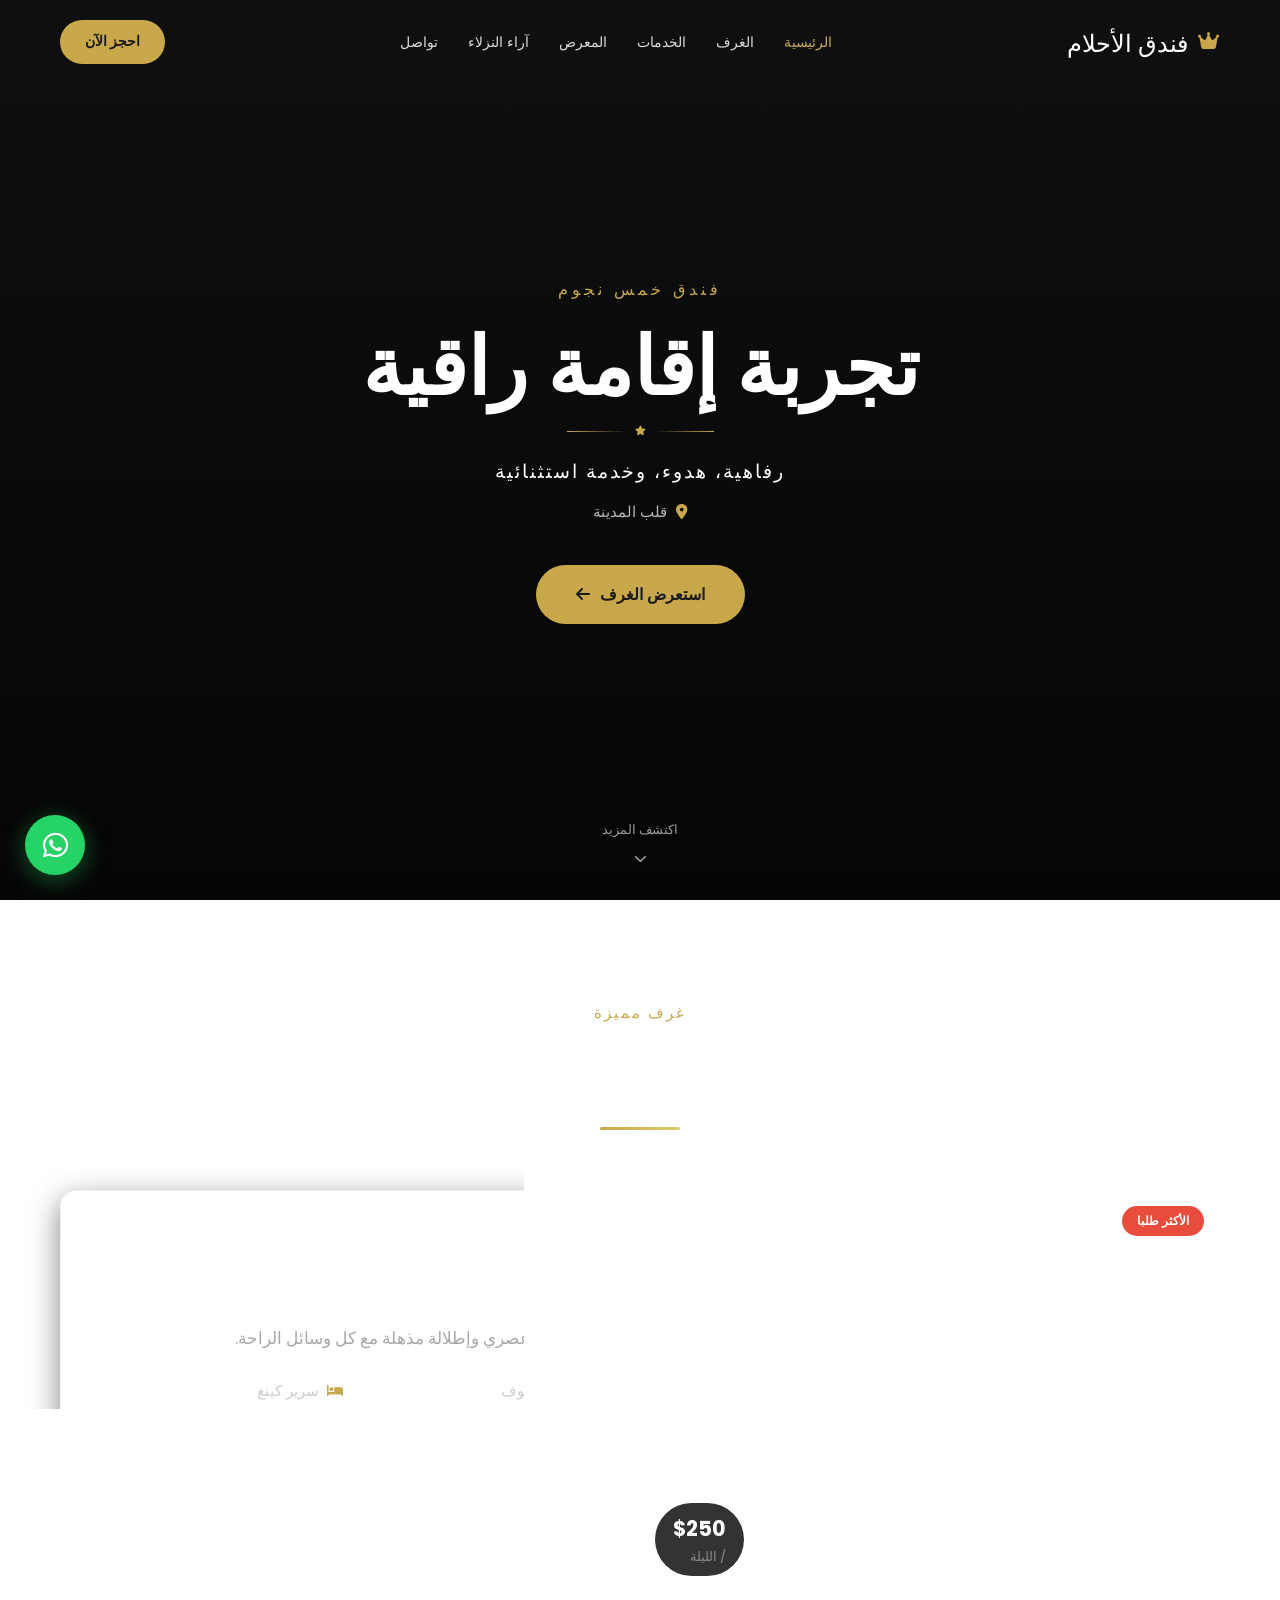
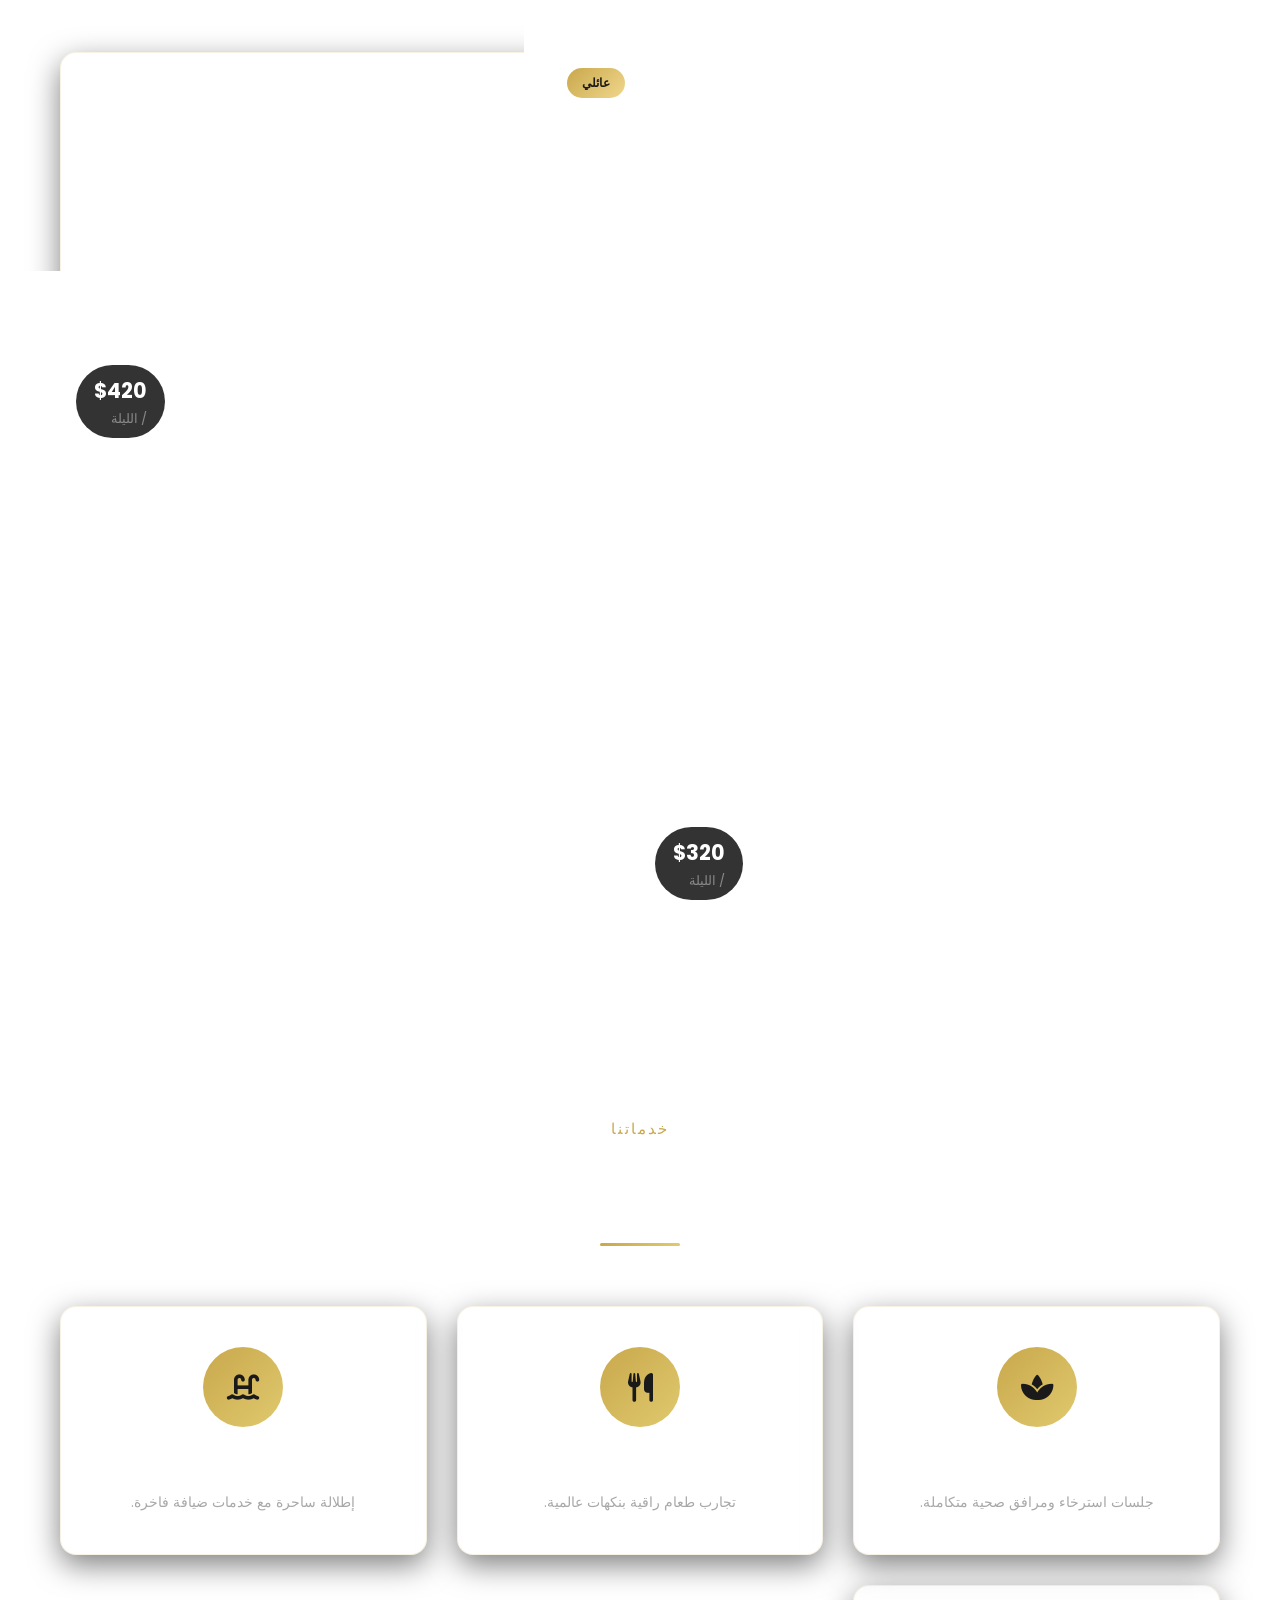
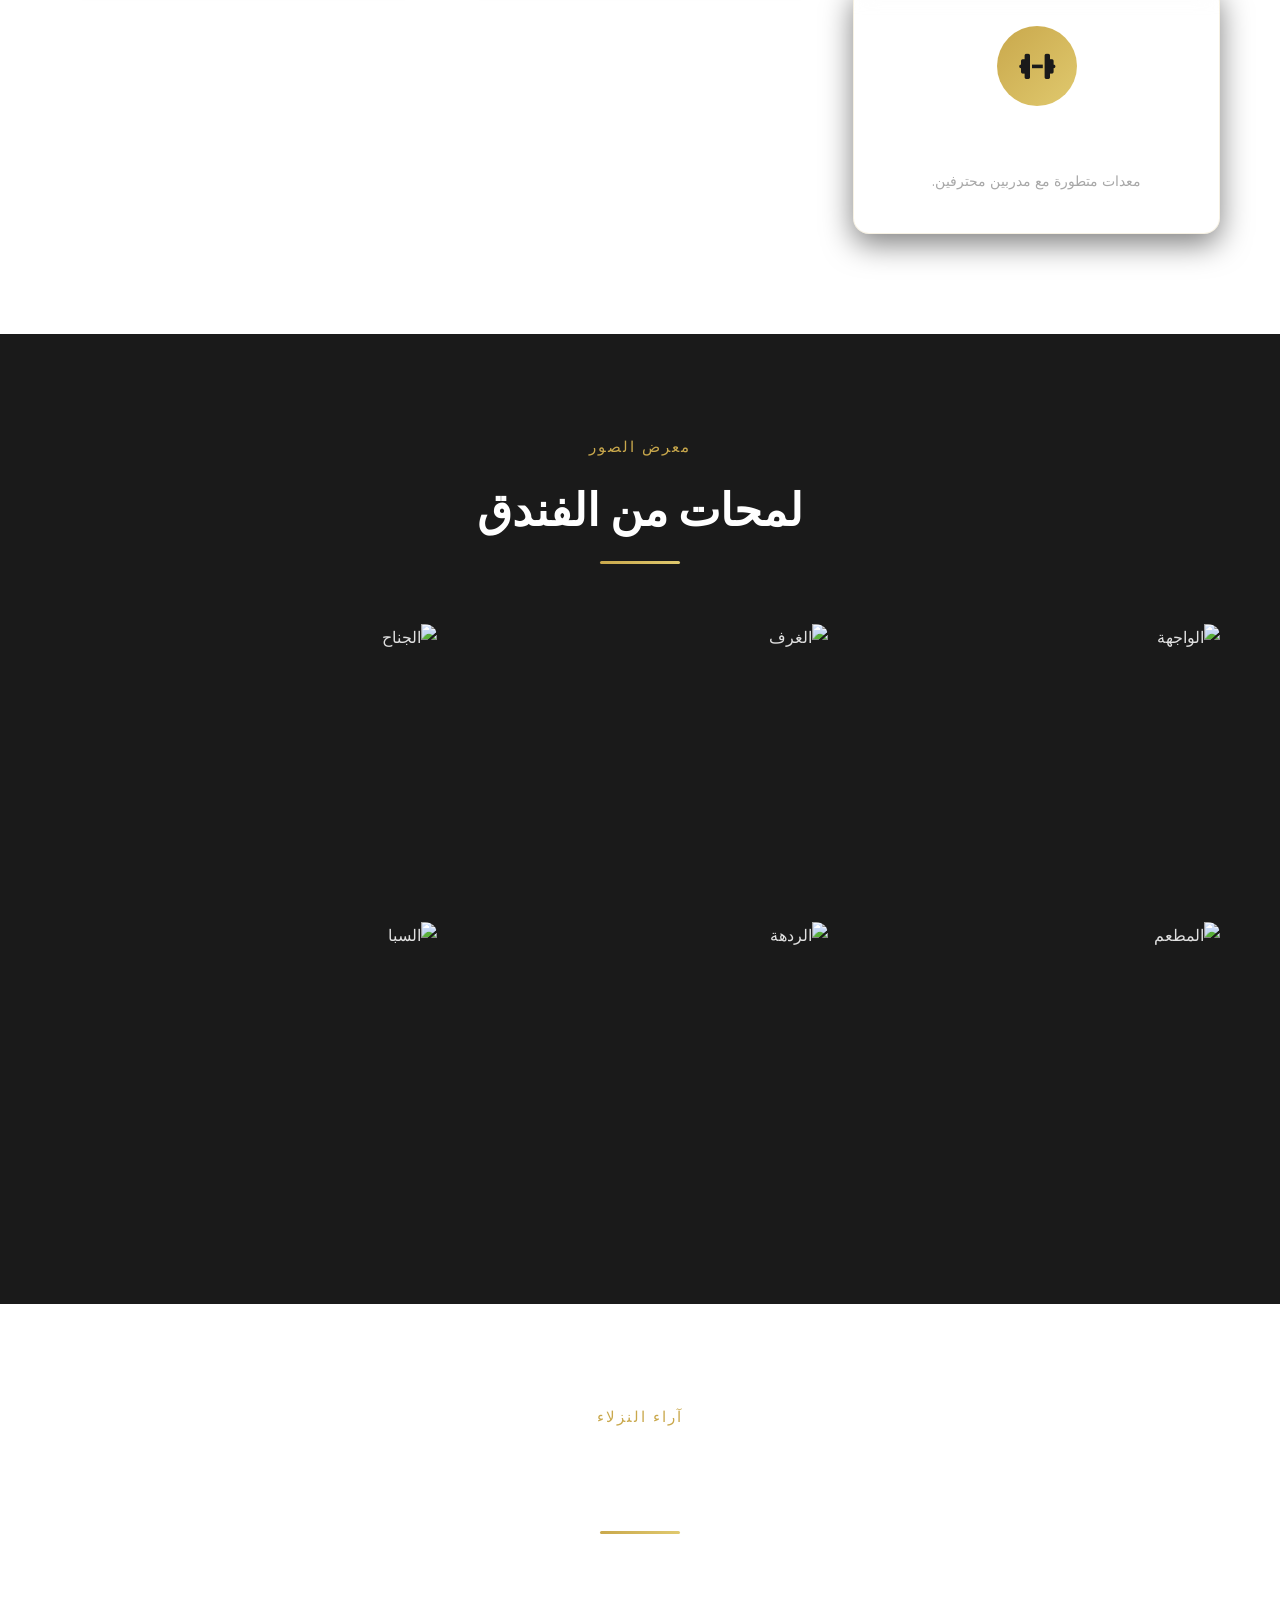
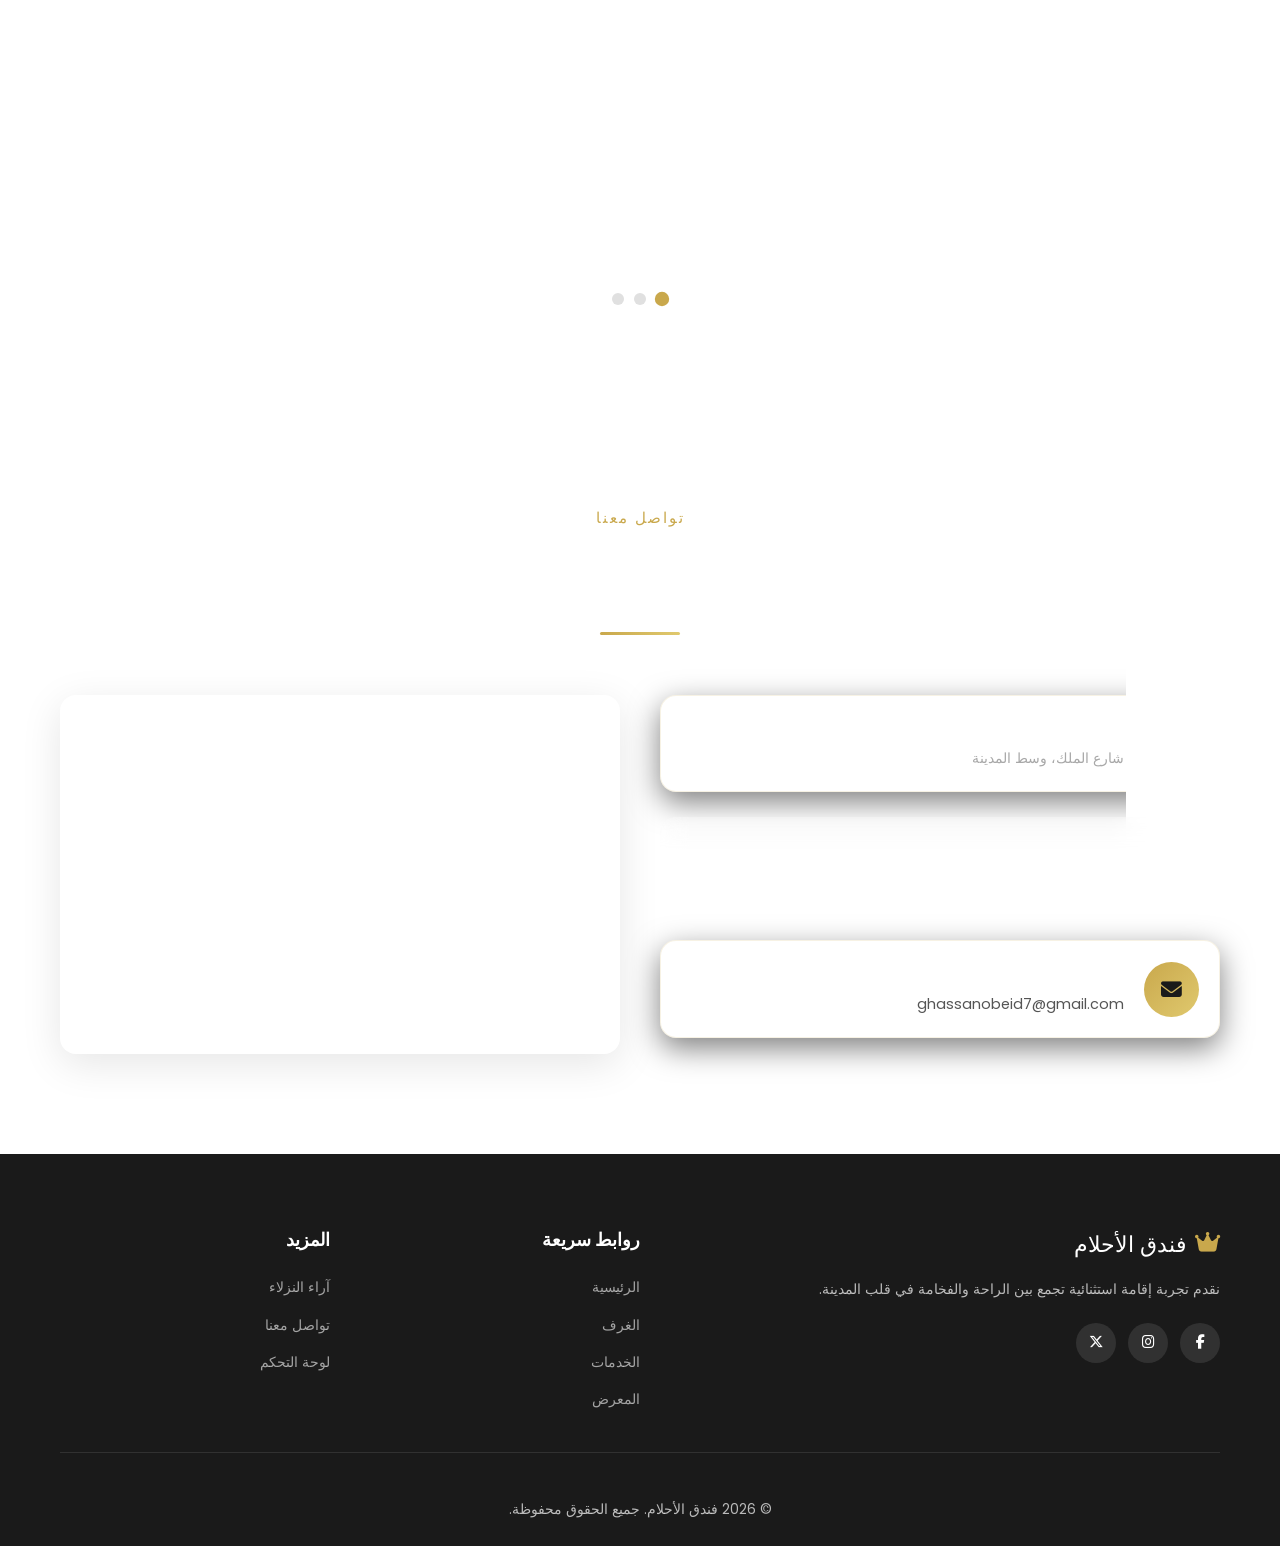
==== commit 2370f8dd: "update" ====
--- a/index.html
+++ b/index.html
@@ -430,7 +430,7 @@
                         <div class="booking-form-group booking-form-full">
                             <label><i class="fas fa-phone"></i> رقم الهاتف</label>
                             <div class="phone-input-wrap">
-                                <input type="tel" id="b-phone" required placeholder="رقم هاتفك" inputmode="tel">
+                                <input type="tel" id="b-phone" required placeholder="رقم هاتفك" inputmode="tel" dir="ltr">
                             </div>
                         </div>
                     </div>
@@ -594,6 +594,11 @@
             },
             utilsScript: 'https://cdn.jsdelivr.net/npm/intl-tel-input@23.0.12/build/js/utils.js',
         });
+        const itiContainer = phoneInput.closest('.iti');
+        if (itiContainer) {
+            itiContainer.classList.remove('iti--rtl');
+            itiContainer.setAttribute('dir', 'ltr');
+        }
         const bookButtons = document.querySelectorAll('.btn-book');
 
         const roomCards = Array.from(document.querySelectorAll('.room-card'));
@@ -612,13 +617,13 @@
                             let activePrice = rData.price || parseInt(card.dataset.roomPrice || '0');
                             let originalPrice = rData.price;
                             let isDiscounted = rData.discount > 0;
-                            
+
                             if (isDiscounted) {
                                 activePrice = Math.round(originalPrice * (1 - rData.discount / 100));
                             }
-                            
+
                             card.dataset.roomPrice = activePrice;
-                            
+
                             const priceEl = card.querySelector('.price-amount');
                             if (priceEl) {
                                 if (isDiscounted) {
@@ -641,7 +646,7 @@
                                     if (badge) badge.remove();
                                 }
                             }
-                            
+
                             if (rData.maintenance) {
                                 card.classList.add('in-maintenance');
                                 const btn = card.querySelector('.room-btn');
@@ -657,7 +662,7 @@
                         }
                     });
                 }
-                
+
                 // Rebuild roomsData array
                 roomsData.length = 0;
                 roomCards.forEach(card => {
@@ -670,7 +675,7 @@
                     });
                 });
                 if (!roomsData.length) roomsData.push({ key: 'standard', name: 'غرفة', price: 0 });
-                
+
                 roomsByKey.clear();
                 roomsData.forEach(r => roomsByKey.set(r.key, r));
                 ensureRoomOptions(); // refresh dropdown
@@ -838,9 +843,7 @@
         }
 
         const createBookingId = () => {
-            const date = new Date().toISOString().slice(0, 10).replace(/-/g, '');
-            const rand = Math.floor(1000 + Math.random() * 9000);
-            return `HD-${date}-${rand}`;
+            return String(Math.floor(100000 + Math.random() * 900000));
         };
 
         if (form) {
--- a/style.css
+++ b/style.css
@@ -12,8 +12,8 @@
     --gray: #f5f5f5;
     --gray-2: #e0e0e0;
     --text: #555;
-    --shadow: 0 10px 40px rgba(0,0,0,0.1);
-    --shadow-lg: 0 20px 60px rgba(0,0,0,0.15);
+    --shadow: 0 10px 40px rgba(0, 0, 0, 0.1);
+    --shadow-lg: 0 20px 60px rgba(0, 0, 0, 0.15);
     --radius: 16px;
     --transition: all 0.4s cubic-bezier(0.25, 0.46, 0.45, 0.94);
 }
@@ -21,8 +21,19 @@
 /* ══════════════════════════════════════
    RESET & BASE
    ══════════════════════════════════════ */
-*, *::before, *::after { margin: 0; padding: 0; box-sizing: border-box; }
-html { scroll-behavior: smooth; scroll-padding-top: 80px; }
+*,
+*::before,
+*::after {
+    margin: 0;
+    padding: 0;
+    box-sizing: border-box;
+}
+
+html {
+    scroll-behavior: smooth;
+    scroll-padding-top: 80px;
+}
+
 body {
     font-family: 'Poppins', sans-serif;
     color: var(--dark);
@@ -30,16 +41,40 @@
     overflow-x: hidden;
     line-height: 1.7;
 }
-a { text-decoration: none; color: inherit; transition: var(--transition); }
-ul { list-style: none; }
-img { max-width: 100%; display: block; }
-.container { max-width: 1200px; margin: 0 auto; padding: 0 20px; }
-.section { padding: 100px 0; }
+
+a {
+    text-decoration: none;
+    color: inherit;
+    transition: var(--transition);
+}
+
+ul {
+    list-style: none;
+}
+
+img {
+    max-width: 100%;
+    display: block;
+}
+
+.container {
+    max-width: 1200px;
+    margin: 0 auto;
+    padding: 0 20px;
+}
+
+.section {
+    padding: 100px 0;
+}
 
 /* ══════════════════════════════════════
    SECTION HEADERS
    ══════════════════════════════════════ */
-.section-header { text-align: center; margin-bottom: 60px; }
+.section-header {
+    text-align: center;
+    margin-bottom: 60px;
+}
+
 .section-subtitle {
     font-family: 'Poppins', sans-serif;
     color: var(--primary);
@@ -49,14 +84,17 @@
     text-transform: uppercase;
     margin-bottom: 10px;
 }
+
 .section-title {
     font-family: 'Playfair Display', serif;
     font-size: clamp(1.8rem, 4vw, 2.8rem);
     color: var(--dark);
     margin-bottom: 15px;
 }
+
 .section-divider {
-    width: 80px; height: 3px;
+    width: 80px;
+    height: 3px;
     background: linear-gradient(90deg, var(--primary), var(--primary-light));
     margin: 0 auto;
     border-radius: 2px;
@@ -66,165 +104,306 @@
    NAVBAR
    ══════════════════════════════════════ */
 .navbar {
-    position: fixed; top: 0; left: 0; right: 0;
+    position: fixed;
+    top: 0;
+    left: 0;
+    right: 0;
     z-index: 1000;
     padding: 20px 0;
     transition: var(--transition);
     background: transparent;
 }
+
 .navbar.scrolled {
-    background: rgba(26,26,26,0.95);
+    background: rgba(26, 26, 26, 0.95);
     backdrop-filter: blur(15px);
     padding: 12px 0;
-    box-shadow: 0 5px 30px rgba(0,0,0,0.3);
-}
+    box-shadow: 0 5px 30px rgba(0, 0, 0, 0.3);
+}
+
 .nav-container {
-    max-width: 1200px; margin: 0 auto; padding: 0 20px;
-    display: flex; align-items: center; justify-content: space-between;
-}
+    max-width: 1200px;
+    margin: 0 auto;
+    padding: 0 20px;
+    display: flex;
+    align-items: center;
+    justify-content: space-between;
+}
+
 .nav-logo {
     font-family: 'Playfair Display', serif;
-    font-size: 1.5rem; color: var(--light);
-    display: flex; align-items: center; gap: 10px;
-}
-.nav-logo i { color: var(--primary); font-size: 1.2rem; }
-.nav-links { display: flex; gap: 30px; }
+    font-size: 1.5rem;
+    color: var(--light);
+    display: flex;
+    align-items: center;
+    gap: 10px;
+}
+
+.nav-logo i {
+    color: var(--primary);
+    font-size: 1.2rem;
+}
+
+.nav-links {
+    display: flex;
+    gap: 30px;
+}
+
 .nav-links a {
-    color: rgba(255,255,255,0.85); font-size: 0.9rem; font-weight: 400;
-    position: relative; padding: 5px 0;
-}
+    color: rgba(255, 255, 255, 0.85);
+    font-size: 0.9rem;
+    font-weight: 400;
+    position: relative;
+    padding: 5px 0;
+}
+
 .nav-links a::after {
-    content: ''; position: absolute; bottom: 0; right: 0;
-    width: 0; height: 2px; background: var(--primary);
+    content: '';
+    position: absolute;
+    bottom: 0;
+    right: 0;
+    width: 0;
+    height: 2px;
+    background: var(--primary);
     transition: var(--transition);
 }
-.nav-links a:hover { color: var(--primary); }
-.nav-links a:hover::after { width: 100%; }
+
+.nav-links a:hover {
+    color: var(--primary);
+}
+
+.nav-links a:hover::after {
+    width: 100%;
+}
+
 .nav-btn {
-    background: var(--primary); color: var(--dark);
-    padding: 10px 25px; border-radius: 50px;
-    min-height: 44px; display: inline-flex; align-items: center;
-    font-weight: 600; font-size: 0.85rem;
+    background: var(--primary);
+    color: var(--dark);
+    padding: 10px 25px;
+    border-radius: 50px;
+    min-height: 44px;
+    display: inline-flex;
+    align-items: center;
+    font-weight: 600;
+    font-size: 0.85rem;
     transition: var(--transition);
 }
+
 .nav-btn:hover {
     background: var(--primary-light);
     transform: translateY(-2px);
-    box-shadow: 0 5px 20px rgba(201,168,76,0.4);
-}
+    box-shadow: 0 5px 20px rgba(201, 168, 76, 0.4);
+}
+
 .nav-toggle {
-    display: none; background: none; border: none; cursor: pointer;
-    flex-direction: column; gap: 5px; padding: 5px;
-}
+    display: none;
+    background: none;
+    border: none;
+    cursor: pointer;
+    flex-direction: column;
+    gap: 5px;
+    padding: 5px;
+}
+
 .nav-toggle span {
-    display: block; width: 25px; height: 2px;
-    background: var(--light); transition: var(--transition);
-}
-.nav-toggle.active span:nth-child(1) { transform: rotate(45deg) translate(5px, 5px); }
-.nav-toggle.active span:nth-child(2) { opacity: 0; }
-.nav-toggle.active span:nth-child(3) { transform: rotate(-45deg) translate(5px, -5px); }
+    display: block;
+    width: 25px;
+    height: 2px;
+    background: var(--light);
+    transition: var(--transition);
+}
+
+.nav-toggle.active span:nth-child(1) {
+    transform: rotate(45deg) translate(5px, 5px);
+}
+
+.nav-toggle.active span:nth-child(2) {
+    opacity: 0;
+}
+
+.nav-toggle.active span:nth-child(3) {
+    transform: rotate(-45deg) translate(5px, -5px);
+}
 
 /* ══════════════════════════════════════
    HERO
    ══════════════════════════════════════ */
 .hero {
-    position: relative; height: 100vh; min-height: 700px;
-    display: flex; align-items: center; justify-content: center;
+    position: relative;
+    height: 100vh;
+    min-height: 700px;
+    display: flex;
+    align-items: center;
+    justify-content: center;
     overflow: hidden;
 }
+
 .hero-slider {
-    position: absolute; inset: 0; z-index: 0;
-    width: 100%; height: 100%; overflow: hidden;
-}
+    position: absolute;
+    inset: 0;
+    z-index: 0;
+    width: 100%;
+    height: 100%;
+    overflow: hidden;
+}
+
 .hero-slide {
-    position: absolute; inset: 0;
-    width: 100%; height: 100%;
-    background-size: cover; background-position: center;
-    opacity: 0; transition: opacity 1.5s ease-in-out;
+    position: absolute;
+    inset: 0;
+    width: 100%;
+    height: 100%;
+    background-size: cover;
+    background-position: center;
+    opacity: 0;
+    transition: opacity 1.5s ease-in-out;
     background-color: var(--dark);
 }
+
 .hero-slide.active {
     opacity: 1;
 }
+
 .hero-overlay {
-    position: absolute; inset: 0; z-index: 1;
-    background: linear-gradient(180deg, rgba(0,0,0,0.4) 0%, rgba(0,0,0,0.6) 50%, rgba(0,0,0,0.8) 100%);
-}
+    position: absolute;
+    inset: 0;
+    z-index: 1;
+    background: linear-gradient(180deg, rgba(0, 0, 0, 0.4) 0%, rgba(0, 0, 0, 0.6) 50%, rgba(0, 0, 0, 0.8) 100%);
+}
+
 .hero-content {
-    position: relative; z-index: 2;
-    text-align: center; color: var(--light);
+    position: relative;
+    z-index: 2;
+    text-align: center;
+    color: var(--light);
     padding: 0 20px;
 }
+
 .hero-subtitle {
     font-family: 'Poppins', sans-serif;
-    font-size: 1rem; letter-spacing: 4px;
-    text-transform: uppercase; color: var(--primary);
-    margin-bottom: 15px; opacity: 0;
+    font-size: 1rem;
+    letter-spacing: 4px;
+    text-transform: uppercase;
+    color: var(--primary);
+    margin-bottom: 15px;
+    opacity: 0;
     animation: fadeUp 1s 0.3s forwards;
 }
+
 .hero-title {
     font-family: 'Playfair Display', serif;
     font-size: clamp(2.5rem, 7vw, 5rem);
-    font-weight: 700; line-height: 1.1;
-    margin-bottom: 20px; opacity: 0;
+    font-weight: 700;
+    line-height: 1.1;
+    margin-bottom: 20px;
+    opacity: 0;
     animation: fadeUp 1s 0.6s forwards;
 }
+
 .hero-divider {
-    display: flex; align-items: center; justify-content: center;
-    gap: 8px; margin-bottom: 20px; opacity: 0;
+    display: flex;
+    align-items: center;
+    justify-content: center;
+    gap: 8px;
+    margin-bottom: 20px;
+    opacity: 0;
     animation: fadeUp 1s 0.9s forwards;
 }
+
 .hero-divider span {
-    width: 60px; height: 1px;
+    width: 60px;
+    height: 1px;
     background: linear-gradient(90deg, transparent, var(--primary));
 }
+
 .hero-divider span:last-child {
     background: linear-gradient(90deg, var(--primary), transparent);
 }
-.hero-divider i { color: var(--primary); font-size: 0.6rem; }
+
+.hero-divider i {
+    color: var(--primary);
+    font-size: 0.6rem;
+}
+
 .hero-tagline {
-    font-size: 1.2rem; font-weight: 300;
-    letter-spacing: 2px; margin-bottom: 10px;
-    opacity: 0; animation: fadeUp 1s 1.2s forwards;
-}
+    font-size: 1.2rem;
+    font-weight: 300;
+    letter-spacing: 2px;
+    margin-bottom: 10px;
+    opacity: 0;
+    animation: fadeUp 1s 1.2s forwards;
+}
+
 .hero-location {
-    font-size: 0.95rem; color: rgba(255,255,255,0.7);
-    margin-bottom: 40px; opacity: 0;
+    font-size: 0.95rem;
+    color: rgba(255, 255, 255, 0.7);
+    margin-bottom: 40px;
+    opacity: 0;
     animation: fadeUp 1s 1.4s forwards;
 }
-.hero-location i { color: var(--primary); margin-left: 5px; }
+
+.hero-location i {
+    color: var(--primary);
+    margin-left: 5px;
+}
+
 .hero-btn {
-    display: inline-flex; align-items: center; gap: 10px;
-    background: var(--primary); color: var(--dark);
-    padding: 16px 40px; border-radius: 50px;
-    font-size: 1rem; font-weight: 600;
-    opacity: 0; animation: fadeUp 1s 1.6s forwards;
+    display: inline-flex;
+    align-items: center;
+    gap: 10px;
+    background: var(--primary);
+    color: var(--dark);
+    padding: 16px 40px;
+    border-radius: 50px;
+    font-size: 1rem;
+    font-weight: 600;
+    opacity: 0;
+    animation: fadeUp 1s 1.6s forwards;
     transition: var(--transition);
 }
+
 .hero-btn:hover {
     background: var(--primary-light);
     transform: translateY(-3px);
-    box-shadow: 0 10px 30px rgba(201,168,76,0.5);
-}
-.hero-btn i { transition: transform 0.3s; }
-.hero-btn:hover i { transform: translateX(-5px); }
+    box-shadow: 0 10px 30px rgba(201, 168, 76, 0.5);
+}
+
+.hero-btn i {
+    transition: transform 0.3s;
+}
+
+.hero-btn:hover i {
+    transform: translateX(-5px);
+}
+
 .hero-scroll {
-    position: absolute; bottom: 30px; left: 50%;
-    transform: translateX(-50%); z-index: 2;
-    text-align: center; color: rgba(255,255,255,0.6);
+    position: absolute;
+    bottom: 30px;
+    left: 50%;
+    transform: translateX(-50%);
+    z-index: 2;
+    text-align: center;
+    color: rgba(255, 255, 255, 0.6);
     font-size: 0.8rem;
 }
-.scroll-arrow { animation: bounce 2s infinite; margin-top: 8px; }
+
+.scroll-arrow {
+    animation: bounce 2s infinite;
+    margin-top: 8px;
+}
 
 /* ══════════════════════════════════════
    ROOMS
    ══════════════════════════════════════ */
-.rooms { background: transparent; }
+.rooms {
+    background: transparent;
+}
+
 .rooms-grid {
     display: grid;
     grid-template-columns: repeat(auto-fit, minmax(340px, 1fr));
     gap: 30px;
 }
+
 .room-card {
     background: var(--light);
     border-radius: var(--radius);
@@ -232,381 +411,762 @@
     box-shadow: var(--shadow);
     transition: var(--transition);
 }
+
 .room-card:hover {
     transform: translateY(-10px);
     box-shadow: var(--shadow-lg);
 }
+
 .room-image {
-    position: relative; height: 260px; overflow: hidden;
-}
+    position: relative;
+    height: 260px;
+    overflow: hidden;
+}
+
 .room-image img {
-    width: 100%; height: 100%; object-fit: cover;
+    width: 100%;
+    height: 100%;
+    object-fit: cover;
     transition: transform 0.6s;
 }
-.room-card:hover .room-image img { transform: scale(1.1); }
+
+.room-card:hover .room-image img {
+    transform: scale(1.1);
+}
+
 .room-badge {
-    position: absolute; top: 15px; right: 15px;
-    background: var(--primary); color: var(--dark);
-    padding: 5px 15px; border-radius: 50px;
-    font-size: 0.75rem; font-weight: 600;
-}
-.room-badge.featured { background: #e74c3c; color: #fff; }
-.room-badge.premium { background: linear-gradient(135deg, #C9A84C, #f0d78c); }
+    position: absolute;
+    top: 15px;
+    right: 15px;
+    background: var(--primary);
+    color: var(--dark);
+    padding: 5px 15px;
+    border-radius: 50px;
+    font-size: 0.75rem;
+    font-weight: 600;
+}
+
+.room-badge.featured {
+    background: #e74c3c;
+    color: #fff;
+}
+
+.room-badge.premium {
+    background: linear-gradient(135deg, #C9A84C, #f0d78c);
+}
+
 .room-price {
-    position: absolute; bottom: 15px; left: 15px;
-    background: rgba(0,0,0,0.8); color: var(--light);
-    padding: 8px 18px; border-radius: 50px;
+    position: absolute;
+    bottom: 15px;
+    left: 15px;
+    background: rgba(0, 0, 0, 0.8);
+    color: var(--light);
+    padding: 8px 18px;
+    border-radius: 50px;
     backdrop-filter: blur(10px);
 }
-.price-amount { font-size: 1.3rem; font-weight: 700; color: var(--primary); }
-.price-period { font-size: 0.8rem; color: rgba(255,255,255,0.7); }
-.room-content { padding: 25px; }
+
+.price-amount {
+    font-size: 1.3rem;
+    font-weight: 700;
+    color: var(--primary);
+}
+
+.price-period {
+    font-size: 0.8rem;
+    color: rgba(255, 255, 255, 0.7);
+}
+
+.room-content {
+    padding: 25px;
+}
+
 .room-content h3 {
     font-family: 'Playfair Display', serif;
-    font-size: 1.4rem; margin-bottom: 10px;
-}
-.room-content p { color: var(--text); font-size: 0.9rem; margin-bottom: 15px; }
+    font-size: 1.4rem;
+    margin-bottom: 10px;
+}
+
+.room-content p {
+    color: var(--text);
+    font-size: 0.9rem;
+    margin-bottom: 15px;
+}
+
 .room-features {
-    display: grid; grid-template-columns: 1fr 1fr;
-    gap: 8px; margin-bottom: 20px;
-}
+    display: grid;
+    grid-template-columns: 1fr 1fr;
+    gap: 8px;
+    margin-bottom: 20px;
+}
+
 .room-features li {
-    font-size: 0.85rem; color: var(--text);
-    display: flex; align-items: center; gap: 8px;
-}
-.room-features i { color: var(--primary); font-size: 0.8rem; }
+    font-size: 0.85rem;
+    color: var(--text);
+    display: flex;
+    align-items: center;
+    gap: 8px;
+}
+
+.room-features i {
+    color: var(--primary);
+    font-size: 0.8rem;
+}
+
 .room-btn {
-    display: inline-flex; align-items: center; gap: 8px;
-    background: var(--dark); color: var(--light);
-    padding: 12px 28px; border-radius: 50px;
+    display: inline-flex;
+    align-items: center;
+    gap: 8px;
+    background: var(--dark);
+    color: var(--light);
+    padding: 12px 28px;
+    border-radius: 50px;
     min-height: 44px;
-    font-size: 0.85rem; font-weight: 500;
+    font-size: 0.85rem;
+    font-weight: 500;
     transition: var(--transition);
 }
+
 .room-btn:hover {
-    background: var(--primary); color: var(--dark);
+    background: var(--primary);
+    color: var(--dark);
     transform: translateY(-2px);
 }
 
 /* ══════════════════════════════════════
    SERVICES
    ══════════════════════════════════════ */
-.services { background: transparent; }
+.services {
+    background: transparent;
+}
+
 .services-grid {
     display: grid;
     grid-template-columns: repeat(auto-fit, minmax(300px, 1fr));
     gap: 30px;
 }
+
 .service-card {
-    text-align: center; padding: 40px 30px;
+    text-align: center;
+    padding: 40px 30px;
     border-radius: var(--radius);
     background: var(--gray);
     border: 1px solid transparent;
     transition: var(--transition);
-    position: relative; overflow: hidden;
-}
+    position: relative;
+    overflow: hidden;
+}
+
 .service-card::before {
-    content: ''; position: absolute; top: 0; right: 0;
-    width: 100%; height: 3px;
+    content: '';
+    position: absolute;
+    top: 0;
+    right: 0;
+    width: 100%;
+    height: 3px;
     background: linear-gradient(90deg, var(--primary), var(--primary-light));
-    transform: scaleX(0); transform-origin: right;
+    transform: scaleX(0);
+    transform-origin: right;
     transition: transform 0.5s;
 }
-.service-card:hover::before { transform: scaleX(1); }
+
+.service-card:hover::before {
+    transform: scaleX(1);
+}
+
 .service-card:hover {
     background: var(--light);
-    border-color: rgba(201,168,76,0.2);
+    border-color: rgba(201, 168, 76, 0.2);
     transform: translateY(-8px);
     box-shadow: var(--shadow-lg);
 }
+
 .service-icon {
-    width: 80px; height: 80px;
+    width: 80px;
+    height: 80px;
     margin: 0 auto 20px;
-    display: flex; align-items: center; justify-content: center;
+    display: flex;
+    align-items: center;
+    justify-content: center;
     background: linear-gradient(135deg, var(--primary), var(--primary-light));
     border-radius: 50%;
-    font-size: 1.8rem; color: var(--dark);
+    font-size: 1.8rem;
+    color: var(--dark);
     transition: var(--transition);
 }
-.service-card:hover .service-icon { transform: scale(1.1) rotate(5deg); }
+
+.service-card:hover .service-icon {
+    transform: scale(1.1) rotate(5deg);
+}
+
 .service-card h3 {
     font-family: 'Playfair Display', serif;
-    font-size: 1.2rem; margin-bottom: 10px;
-}
-.service-card p { color: var(--text); font-size: 0.9rem; }
+    font-size: 1.2rem;
+    margin-bottom: 10px;
+}
+
+.service-card p {
+    color: var(--text);
+    font-size: 0.9rem;
+}
 
 /* ══════════════════════════════════════
    GALLERY
    ══════════════════════════════════════ */
-.gallery { background: var(--dark); }
-.gallery .section-title { color: var(--light); }
-.gallery .section-subtitle { color: var(--primary); }
+.gallery {
+    background: var(--dark);
+}
+
+.gallery .section-title {
+    color: var(--light);
+}
+
+.gallery .section-subtitle {
+    color: var(--primary);
+}
+
 .gallery-grid {
     display: grid;
     grid-template-columns: repeat(3, 1fr);
     gap: 15px;
 }
+
 .gallery-item {
-    position: relative; border-radius: 12px;
-    overflow: hidden; cursor: pointer;
+    position: relative;
+    border-radius: 12px;
+    overflow: hidden;
+    cursor: pointer;
     aspect-ratio: 4/3;
 }
+
 .gallery-item img {
-    width: 100%; height: 100%; object-fit: cover;
+    width: 100%;
+    height: 100%;
+    object-fit: cover;
     transition: transform 0.6s;
 }
+
 .gallery-overlay {
-    position: absolute; inset: 0;
-    background: rgba(0,0,0,0.5);
-    display: flex; flex-direction: column;
-    align-items: center; justify-content: center;
-    opacity: 0; transition: var(--transition);
-    color: var(--light); gap: 10px;
-}
-.gallery-overlay i { font-size: 1.5rem; color: var(--primary); }
-.gallery-overlay span { font-size: 0.9rem; }
-.gallery-item:hover img { transform: scale(1.15); }
-.gallery-item:hover .gallery-overlay { opacity: 1; }
+    position: absolute;
+    inset: 0;
+    background: rgba(0, 0, 0, 0.5);
+    display: flex;
+    flex-direction: column;
+    align-items: center;
+    justify-content: center;
+    opacity: 0;
+    transition: var(--transition);
+    color: var(--light);
+    gap: 10px;
+}
+
+.gallery-overlay i {
+    font-size: 1.5rem;
+    color: var(--primary);
+}
+
+.gallery-overlay span {
+    font-size: 0.9rem;
+}
+
+.gallery-item:hover img {
+    transform: scale(1.15);
+}
+
+.gallery-item:hover .gallery-overlay {
+    opacity: 1;
+}
 
 /* ══════════════════════════════════════
    LIGHTBOX
    ══════════════════════════════════════ */
 .lightbox {
-    position: fixed; inset: 0; z-index: 9999;
-    background: rgba(0,0,0,0.95);
-    display: flex; align-items: center; justify-content: center;
-    opacity: 0; visibility: hidden;
+    position: fixed;
+    inset: 0;
+    z-index: 9999;
+    background: rgba(0, 0, 0, 0.95);
+    display: flex;
+    align-items: center;
+    justify-content: center;
+    opacity: 0;
+    visibility: hidden;
     transition: var(--transition);
 }
-.lightbox.active { opacity: 1; visibility: visible; }
-.lightbox-content { text-align: center; max-width: 90%; max-height: 90%; }
+
+.lightbox.active {
+    opacity: 1;
+    visibility: visible;
+}
+
+.lightbox-content {
+    text-align: center;
+    max-width: 90%;
+    max-height: 90%;
+}
+
 .lightbox-content img {
-    max-width: 100%; max-height: 90vh;
-    border-radius: 8px; object-fit: contain;
-}
+    max-width: 100%;
+    max-height: 90vh;
+    border-radius: 8px;
+    object-fit: contain;
+}
+
 .lightbox-caption {
-    color: var(--light); margin-top: 15px;
+    color: var(--light);
+    margin-top: 15px;
     font-size: 1rem;
 }
-.lightbox-close, .lightbox-prev, .lightbox-next {
-    position: absolute; background: none; border: none;
-    color: var(--light); font-size: 1.5rem; cursor: pointer;
-    width: 50px; height: 50px;
-    display: flex; align-items: center; justify-content: center;
+
+.lightbox-close,
+.lightbox-prev,
+.lightbox-next {
+    position: absolute;
+    background: none;
+    border: none;
+    color: var(--light);
+    font-size: 1.5rem;
+    cursor: pointer;
+    width: 50px;
+    height: 50px;
+    display: flex;
+    align-items: center;
+    justify-content: center;
     border-radius: 50%;
     transition: var(--transition);
 }
-.lightbox-close { top: 20px; left: 20px; }
-.lightbox-prev { right: 20px; top: 50%; transform: translateY(-50%); }
-.lightbox-next { left: 20px; top: 50%; transform: translateY(-50%); }
-.lightbox-close:hover, .lightbox-prev:hover, .lightbox-next:hover {
-    background: rgba(201,168,76,0.2); color: var(--primary);
+
+.lightbox-close {
+    top: 20px;
+    left: 20px;
+}
+
+.lightbox-prev {
+    right: 20px;
+    top: 50%;
+    transform: translateY(-50%);
+}
+
+.lightbox-next {
+    left: 20px;
+    top: 50%;
+    transform: translateY(-50%);
+}
+
+.lightbox-close:hover,
+.lightbox-prev:hover,
+.lightbox-next:hover {
+    background: rgba(201, 168, 76, 0.2);
+    color: var(--primary);
 }
 
 /* ══════════════════════════════════════
    TESTIMONIALS
    ══════════════════════════════════════ */
-.testimonials { background: transparent; }
-.testimonials-slider { position: relative; overflow: hidden; }
+.testimonials {
+    background: transparent;
+}
+
+.testimonials-slider {
+    position: relative;
+    overflow: hidden;
+}
+
 .testimonial-track {
-    display: flex; transition: transform 0.6s cubic-bezier(0.25, 0.46, 0.45, 0.94);
-}
+    display: flex;
+    transition: transform 0.6s cubic-bezier(0.25, 0.46, 0.45, 0.94);
+}
+
 .testimonial-card {
-    min-width: 100%; padding: 50px 40px;
+    min-width: 100%;
+    padding: 50px 40px;
     background: var(--light);
     border-radius: var(--radius);
     text-align: center;
     box-shadow: var(--shadow);
 }
-.testimonial-stars { margin-bottom: 20px; }
-.testimonial-stars i { color: var(--primary); font-size: 1.1rem; margin: 0 2px; }
+
+.testimonial-stars {
+    margin-bottom: 20px;
+}
+
+.testimonial-stars i {
+    color: var(--primary);
+    font-size: 1.1rem;
+    margin: 0 2px;
+}
+
 .testimonial-text {
-    font-size: 1.15rem; line-height: 1.9;
-    color: var(--dark-3); margin-bottom: 30px;
-    font-style: italic; max-width: 700px; margin-inline: auto;
-}
+    font-size: 1.15rem;
+    line-height: 1.9;
+    color: var(--dark-3);
+    margin-bottom: 30px;
+    font-style: italic;
+    max-width: 700px;
+    margin-inline: auto;
+}
+
 .testimonial-author {
-    display: flex; align-items: center; justify-content: center; gap: 15px;
-}
+    display: flex;
+    align-items: center;
+    justify-content: center;
+    gap: 15px;
+}
+
 .testimonial-author img {
-    width: 55px; height: 55px; border-radius: 50%;
-    object-fit: cover; border: 3px solid var(--primary);
-}
-.testimonial-author h4 { font-size: 1rem; color: var(--dark); }
-.testimonial-author span { font-size: 0.8rem; color: var(--text); }
+    width: 55px;
+    height: 55px;
+    border-radius: 50%;
+    object-fit: cover;
+    border: 3px solid var(--primary);
+}
+
+.testimonial-author h4 {
+    font-size: 1rem;
+    color: var(--dark);
+}
+
+.testimonial-author span {
+    font-size: 0.8rem;
+    color: var(--text);
+}
+
 .testimonial-dots {
-    display: flex; justify-content: center; gap: 10px; margin-top: 30px;
-}
+    display: flex;
+    justify-content: center;
+    gap: 10px;
+    margin-top: 30px;
+}
+
 .dot {
-    width: 12px; height: 12px; border-radius: 50%;
-    background: var(--gray-2); cursor: pointer;
+    width: 12px;
+    height: 12px;
+    border-radius: 50%;
+    background: var(--gray-2);
+    cursor: pointer;
     transition: var(--transition);
 }
-.dot.active { background: var(--primary); transform: scale(1.2); }
+
+.dot.active {
+    background: var(--primary);
+    transform: scale(1.2);
+}
 
 /* ══════════════════════════════════════
    CONTACT
    ══════════════════════════════════════ */
-.contact { background: transparent; }
+.contact {
+    background: transparent;
+}
+
 .contact-grid {
-    display: grid; grid-template-columns: 1fr 1fr;
-    gap: 40px; align-items: start;
-}
-.contact-info { display: flex; flex-direction: column; gap: 25px; }
+    display: grid;
+    grid-template-columns: 1fr 1fr;
+    gap: 40px;
+    align-items: start;
+}
+
+.contact-info {
+    display: flex;
+    flex-direction: column;
+    gap: 25px;
+}
+
 .contact-item {
-    display: flex; align-items: center; gap: 20px;
-    padding: 20px; border-radius: var(--radius);
+    display: flex;
+    align-items: center;
+    gap: 20px;
+    padding: 20px;
+    border-radius: var(--radius);
     background: var(--gray);
     transition: var(--transition);
 }
+
 .contact-item:hover {
     transform: translateX(5px);
     box-shadow: var(--shadow);
 }
+
 .contact-icon {
-    width: 55px; height: 55px; min-width: 55px;
-    display: flex; align-items: center; justify-content: center;
+    width: 55px;
+    height: 55px;
+    min-width: 55px;
+    display: flex;
+    align-items: center;
+    justify-content: center;
     background: linear-gradient(135deg, var(--primary), var(--primary-light));
-    border-radius: 50%; font-size: 1.3rem; color: var(--dark);
-}
-.contact-item h4 { font-size: 0.95rem; margin-bottom: 3px; }
-.contact-item a, .contact-item p {
-    font-size: 0.9rem; color: var(--text);
-}
-.contact-item a:hover { color: var(--primary); }
+    border-radius: 50%;
+    font-size: 1.3rem;
+    color: var(--dark);
+}
+
+.contact-item h4 {
+    font-size: 0.95rem;
+    margin-bottom: 3px;
+}
+
+.contact-item a,
+.contact-item p {
+    font-size: 0.9rem;
+    color: var(--text);
+}
+
+.contact-item a:hover {
+    color: var(--primary);
+}
+
 .contact-map {
-    border-radius: var(--radius); overflow: hidden;
-    box-shadow: var(--shadow); height: 100%; min-height: 350px;
-}
+    border-radius: var(--radius);
+    overflow: hidden;
+    box-shadow: var(--shadow);
+    height: 100%;
+    min-height: 350px;
+}
+
 .contact-map iframe {
-    width: 100%; height: 100%; min-height: 350px; border: none;
+    width: 100%;
+    height: 100%;
+    min-height: 350px;
+    border: none;
 }
 
 /* ══════════════════════════════════════
    FOOTER
    ══════════════════════════════════════ */
 .footer {
-    background: var(--dark); color: rgba(255,255,255,0.7);
+    background: var(--dark);
+    color: rgba(255, 255, 255, 0.7);
     padding: 70px 0 0;
 }
+
 .footer-grid {
     display: grid;
     grid-template-columns: 2fr 1fr 1fr;
     gap: 40px;
     padding-bottom: 40px;
-    border-bottom: 1px solid rgba(255,255,255,0.1);
-}
+    border-bottom: 1px solid rgba(255, 255, 255, 0.1);
+}
+
 .footer-logo {
     font-family: 'Playfair Display', serif;
-    font-size: 1.4rem; color: var(--light);
-    display: inline-flex; align-items: center; gap: 8px;
+    font-size: 1.4rem;
+    color: var(--light);
+    display: inline-flex;
+    align-items: center;
+    gap: 8px;
     margin-bottom: 15px;
 }
-.footer-logo i { color: var(--primary); }
-.footer-about p { font-size: 0.9rem; line-height: 1.8; margin-bottom: 20px; }
-.footer-social { display: flex; gap: 12px; }
+
+.footer-logo i {
+    color: var(--primary);
+}
+
+.footer-about p {
+    font-size: 0.9rem;
+    line-height: 1.8;
+    margin-bottom: 20px;
+}
+
+.footer-social {
+    display: flex;
+    gap: 12px;
+}
+
 .footer-social a {
-    width: 40px; height: 40px;
-    display: flex; align-items: center; justify-content: center;
-    border-radius: 50%; background: rgba(255,255,255,0.1);
-    color: var(--light); font-size: 0.9rem;
+    width: 40px;
+    height: 40px;
+    display: flex;
+    align-items: center;
+    justify-content: center;
+    border-radius: 50%;
+    background: rgba(255, 255, 255, 0.1);
+    color: var(--light);
+    font-size: 0.9rem;
     transition: var(--transition);
 }
+
 .footer-social a:hover {
-    background: var(--primary); color: var(--dark);
+    background: var(--primary);
+    color: var(--dark);
     transform: translateY(-3px);
 }
+
 .footer-links h4 {
-    color: var(--light); font-size: 1.1rem;
-    margin-bottom: 20px; font-family: 'Playfair Display', serif;
-}
-.footer-links ul { display: flex; flex-direction: column; gap: 10px; }
+    color: var(--light);
+    font-size: 1.1rem;
+    margin-bottom: 20px;
+    font-family: 'Playfair Display', serif;
+}
+
+.footer-links ul {
+    display: flex;
+    flex-direction: column;
+    gap: 10px;
+}
+
 .footer-links a {
-    font-size: 0.9rem; color: rgba(255,255,255,0.6);
+    font-size: 0.9rem;
+    color: rgba(255, 255, 255, 0.6);
     transition: var(--transition);
 }
-.footer-links a:hover { color: var(--primary); padding-right: 5px; }
+
+.footer-links a:hover {
+    color: var(--primary);
+    padding-right: 5px;
+}
+
 .footer-bottom {
-    text-align: center; padding: 25px 0;
-    font-size: 0.85rem; margin-top: 20px;
+    text-align: center;
+    padding: 25px 0;
+    font-size: 0.85rem;
+    margin-top: 20px;
 }
 
 /* ══════════════════════════════════════
    WHATSAPP FLOAT
    ══════════════════════════════════════ */
 .whatsapp-float {
-    position: fixed; bottom: 25px; left: 25px;
-    width: 60px; height: 60px; z-index: 999;
-    background: #25D366; color: #fff;
-    border-radius: 50%; font-size: 1.8rem;
-    display: flex; align-items: center; justify-content: center;
-    box-shadow: 0 5px 25px rgba(37,211,102,0.4);
+    position: fixed;
+    bottom: 25px;
+    left: 25px;
+    width: 60px;
+    height: 60px;
+    z-index: 999;
+    background: #25D366;
+    color: #fff;
+    border-radius: 50%;
+    font-size: 1.8rem;
+    display: flex;
+    align-items: center;
+    justify-content: center;
+    box-shadow: 0 5px 25px rgba(37, 211, 102, 0.4);
     transition: var(--transition);
     animation: pulse-green 2s infinite;
 }
+
 .whatsapp-float:hover {
     transform: scale(1.1);
-    box-shadow: 0 8px 35px rgba(37,211,102,0.6);
-}
+    box-shadow: 0 8px 35px rgba(37, 211, 102, 0.6);
+}
+
 .whatsapp-tooltip {
-    position: absolute; right: 70px; top: 50%;
+    position: absolute;
+    right: 70px;
+    top: 50%;
     transform: translateY(-50%);
-    background: var(--dark); color: var(--light);
-    padding: 8px 16px; border-radius: 8px;
-    font-size: 0.8rem; white-space: nowrap;
-    opacity: 0; pointer-events: none;
+    background: var(--dark);
+    color: var(--light);
+    padding: 8px 16px;
+    border-radius: 8px;
+    font-size: 0.8rem;
+    white-space: nowrap;
+    opacity: 0;
+    pointer-events: none;
     transition: var(--transition);
 }
-.whatsapp-float:hover .whatsapp-tooltip { opacity: 1; }
+
+.whatsapp-float:hover .whatsapp-tooltip {
+    opacity: 1;
+}
 
 /* ══════════════════════════════════════
    ANIMATIONS
    ══════════════════════════════════════ */
 @keyframes fadeUp {
-    from { opacity: 0; transform: translateY(30px); }
-    to { opacity: 1; transform: translateY(0); }
-}
+    from {
+        opacity: 0;
+        transform: translateY(30px);
+    }
+
+    to {
+        opacity: 1;
+        transform: translateY(0);
+    }
+}
+
 @keyframes bounce {
-    0%, 100% { transform: translateY(0); }
-    50% { transform: translateY(10px); }
-}
+
+    0%,
+    100% {
+        transform: translateY(0);
+    }
+
+    50% {
+        transform: translateY(10px);
+    }
+}
+
 @keyframes pulse-green {
-    0%, 100% { box-shadow: 0 5px 25px rgba(37,211,102,0.4); }
-    50% { box-shadow: 0 5px 35px rgba(37,211,102,0.7); }
+
+    0%,
+    100% {
+        box-shadow: 0 5px 25px rgba(37, 211, 102, 0.4);
+    }
+
+    50% {
+        box-shadow: 0 5px 35px rgba(37, 211, 102, 0.7);
+    }
 }
 
 /* Fade-in on scroll */
 .fade-in {
-    opacity: 0; transform: translateY(40px);
+    opacity: 0;
+    transform: translateY(40px);
     transition: opacity 0.8s ease, transform 0.8s ease;
 }
+
 .fade-in.visible {
-    opacity: 1; transform: translateY(0);
+    opacity: 1;
+    transform: translateY(0);
 }
 
 /* ══════════════════════════════════════
    RESPONSIVE — TABLET (max 992px)
    ══════════════════════════════════════ */
 @media (max-width: 992px) {
+
     /* --- Navbar --- */
-    .nav-links { display: none; }
-    .nav-btn { display: none; }
-    .nav-toggle { display: flex; z-index: 1001; position: relative; }
+    .nav-links {
+        display: none;
+    }
+
+    .nav-btn {
+        display: none;
+    }
+
+    .nav-toggle {
+        display: flex;
+        z-index: 1001;
+        position: relative;
+    }
+
     .nav-links.active {
-        display: flex; flex-direction: column;
-        position: fixed; top: 0; right: 0; width: 260px; height: 100vh;
-        background: rgba(26,26,26,0.98);
-        padding: 80px 25px 30px; gap: 10px;
+        display: flex;
+        flex-direction: column;
+        position: fixed;
+        top: 0;
+        right: 0;
+        width: 260px;
+        height: 100vh;
+        background: rgba(26, 26, 26, 0.98);
+        padding: 80px 25px 30px;
+        gap: 10px;
         backdrop-filter: blur(20px);
         border-left: 2px solid var(--primary);
         border-bottom: none;
-        box-shadow: -5px 0 20px rgba(0,0,0,0.5);
+        box-shadow: -5px 0 20px rgba(0, 0, 0, 0.5);
         animation: slideInRight 0.4s ease forwards;
     }
+
     @keyframes slideInRight {
-        from { transform: translateX(100%); }
-        to { transform: translateX(0); }
-    }
+        from {
+            transform: translateX(100%);
+        }
+
+        to {
+            transform: translateX(0);
+        }
+    }
+
     .nav-links.active a {
         display: block;
         padding: 14px 20px;
@@ -614,297 +1174,704 @@
         border-radius: 10px;
         transition: background 0.3s;
     }
+
     .nav-links.active a:hover {
-        background: rgba(201,168,76,0.15);
+        background: rgba(201, 168, 76, 0.15);
     }
 
     /* --- Grids --- */
-    .footer-grid { grid-template-columns: 1fr 1fr; gap: 30px; }
-    .contact-grid { grid-template-columns: 1fr; }
-    .gallery-grid { grid-template-columns: repeat(2, 1fr); }
-    .rooms-grid { grid-template-columns: repeat(auto-fit, minmax(300px, 1fr)); }
+    .footer-grid {
+        grid-template-columns: 1fr 1fr;
+        gap: 30px;
+    }
+
+    .contact-grid {
+        grid-template-columns: 1fr;
+    }
+
+    .gallery-grid {
+        grid-template-columns: repeat(2, 1fr);
+    }
+
+    .rooms-grid {
+        grid-template-columns: repeat(auto-fit, minmax(300px, 1fr));
+    }
 }
 
 /* ══════════════════════════════════════
    RESPONSIVE — MOBILE (max 768px)
    ══════════════════════════════════════ */
 @media (max-width: 768px) {
+
     /* --- Base --- */
-    .section { padding: 60px 0; }
-    .container { padding: 0 16px; }
-    .section-header { margin-bottom: 40px; }
-    .section-subtitle { font-size: 0.8rem; letter-spacing: 1.5px; }
-    .section-title { font-size: 1.6rem; margin-bottom: 12px; }
-    .section-divider { width: 60px; }
+    .section {
+        padding: 60px 0;
+    }
+
+    .container {
+        padding: 0 16px;
+    }
+
+    .section-header {
+        margin-bottom: 40px;
+    }
+
+    .section-subtitle {
+        font-size: 0.8rem;
+        letter-spacing: 1.5px;
+    }
+
+    .section-title {
+        font-size: 1.6rem;
+        margin-bottom: 12px;
+    }
+
+    .section-divider {
+        width: 60px;
+    }
 
     /* --- Navbar Mobile --- */
-    .navbar { padding: 14px 0; }
-    .navbar.scrolled { padding: 10px 0; }
-    .nav-logo { font-size: 1.2rem; }
-    .nav-logo i { font-size: 1rem; }
-    .nav-toggle span { width: 22px; }
+    .navbar {
+        padding: 14px 0;
+    }
+
+    .navbar.scrolled {
+        padding: 10px 0;
+    }
+
+    .nav-logo {
+        font-size: 1.2rem;
+    }
+
+    .nav-logo i {
+        font-size: 1rem;
+    }
+
+    .nav-toggle span {
+        width: 22px;
+    }
 
     /* --- Hero Mobile --- */
-    .hero { min-height: 100vh; min-height: 100dvh; }
-    .hero-content { padding: 0 24px; }
-    .hero-subtitle { font-size: 0.8rem; letter-spacing: 3px; margin-bottom: 12px; }
-    .hero-title { font-size: 2.2rem; margin-bottom: 16px; line-height: 1.2; }
-    .hero-divider { gap: 5px; margin-bottom: 16px; }
-    .hero-divider span { width: 35px; }
-    .hero-divider i { font-size: 0.5rem; }
-    .hero-tagline { font-size: 0.95rem; letter-spacing: 1px; }
-    .hero-location { font-size: 0.85rem; margin-bottom: 30px; }
-    .hero-btn { padding: 14px 32px; font-size: 0.9rem; }
-    .hero-scroll { bottom: 20px; }
-    .hero-scroll span { font-size: 0.7rem; }
+    .hero {
+        min-height: 100vh;
+        min-height: 100dvh;
+    }
+
+    .hero-content {
+        padding: 0 24px;
+    }
+
+    .hero-subtitle {
+        font-size: 0.8rem;
+        letter-spacing: 3px;
+        margin-bottom: 12px;
+    }
+
+    .hero-title {
+        font-size: 2.2rem;
+        margin-bottom: 16px;
+        line-height: 1.2;
+    }
+
+    .hero-divider {
+        gap: 5px;
+        margin-bottom: 16px;
+    }
+
+    .hero-divider span {
+        width: 35px;
+    }
+
+    .hero-divider i {
+        font-size: 0.5rem;
+    }
+
+    .hero-tagline {
+        font-size: 0.95rem;
+        letter-spacing: 1px;
+    }
+
+    .hero-location {
+        font-size: 0.85rem;
+        margin-bottom: 30px;
+    }
+
+    .hero-btn {
+        padding: 14px 32px;
+        font-size: 0.9rem;
+    }
+
+    .hero-scroll {
+        bottom: 20px;
+    }
+
+    .hero-scroll span {
+        font-size: 0.7rem;
+    }
 
     /* --- Rooms Mobile --- */
-    .rooms-grid { grid-template-columns: 1fr; gap: 24px; }
-    .room-card { border-radius: 14px; }
-    .room-image { height: 220px; }
-    .room-content { padding: 20px; }
-    .room-content h3 { font-size: 1.2rem; }
-    .room-content p { font-size: 0.85rem; margin-bottom: 12px; }
-    .room-features { gap: 6px; margin-bottom: 16px; }
-    .room-features li { font-size: 0.8rem; }
+    .rooms-grid {
+        grid-template-columns: 1fr;
+        gap: 24px;
+    }
+
+    .room-card {
+        border-radius: 14px;
+    }
+
+    .room-image {
+        height: 220px;
+    }
+
+    .room-content {
+        padding: 20px;
+    }
+
+    .room-content h3 {
+        font-size: 1.2rem;
+    }
+
+    .room-content p {
+        font-size: 0.85rem;
+        margin-bottom: 12px;
+    }
+
+    .room-features {
+        gap: 6px;
+        margin-bottom: 16px;
+    }
+
+    .room-features li {
+        font-size: 0.8rem;
+    }
+
     .room-btn {
-        display: flex; justify-content: center;
-        width: 100%; padding: 14px;
-        font-size: 0.9rem; border-radius: 12px;
-    }
-    .room-badge { font-size: 0.7rem; padding: 4px 12px; }
-    .room-price { padding: 6px 14px; }
-    .price-amount { font-size: 1.1rem; }
+        display: flex;
+        justify-content: center;
+        width: 100%;
+        padding: 14px;
+        font-size: 0.9rem;
+        border-radius: 12px;
+    }
+
+    .room-badge {
+        font-size: 0.7rem;
+        padding: 4px 12px;
+    }
+
+    .room-price {
+        padding: 6px 14px;
+    }
+
+    .price-amount {
+        font-size: 1.1rem;
+    }
 
     /* --- Services Mobile: 2-column compact grid --- */
     .services-grid {
         grid-template-columns: 1fr 1fr;
         gap: 14px;
     }
+
     .service-card {
         padding: 24px 14px;
         border-radius: 14px;
     }
+
     .service-icon {
-        width: 56px; height: 56px;
-        font-size: 1.3rem; margin-bottom: 12px;
-    }
-    .service-card h3 { font-size: 0.95rem; margin-bottom: 6px; }
-    .service-card p { font-size: 0.75rem; line-height: 1.5; }
+        width: 56px;
+        height: 56px;
+        font-size: 1.3rem;
+        margin-bottom: 12px;
+    }
+
+    .service-card h3 {
+        font-size: 0.95rem;
+        margin-bottom: 6px;
+    }
+
+    .service-card p {
+        font-size: 0.75rem;
+        line-height: 1.5;
+    }
 
     /* --- Gallery Mobile: 2-column --- */
     .gallery-grid {
         grid-template-columns: 1fr 1fr;
         gap: 10px;
     }
-    .gallery-item { border-radius: 10px; }
-    .gallery-overlay span { font-size: 0.75rem; }
-    .gallery-overlay i { font-size: 1.1rem; }
+
+    .gallery-item {
+        border-radius: 10px;
+    }
+
+    .gallery-overlay span {
+        font-size: 0.75rem;
+    }
+
+    .gallery-overlay i {
+        font-size: 1.1rem;
+    }
 
     /* --- Lightbox Mobile --- */
-    .lightbox-content { max-width: 95%; padding: 10px; }
-    .lightbox-content img { border-radius: 10px; max-height: 70vh; }
+    .lightbox-content {
+        max-width: 95%;
+        padding: 10px;
+    }
+
+    .lightbox-content img {
+        border-radius: 10px;
+        max-height: 70vh;
+    }
+
     .lightbox-close {
-        top: 15px; left: 15px;
-        width: 40px; height: 40px;
+        top: 15px;
+        left: 15px;
+        width: 40px;
+        height: 40px;
         font-size: 1.2rem;
-        background: rgba(0,0,0,0.5);
-    }
-    .lightbox-prev, .lightbox-next {
-        width: 40px; height: 40px;
+        background: rgba(0, 0, 0, 0.5);
+    }
+
+    .lightbox-prev,
+    .lightbox-next {
+        width: 40px;
+        height: 40px;
         font-size: 1.1rem;
-        background: rgba(0,0,0,0.4);
-    }
-    .lightbox-prev { right: 10px; }
-    .lightbox-next { left: 10px; }
-    .lightbox-caption { font-size: 0.85rem; margin-top: 10px; }
+        background: rgba(0, 0, 0, 0.4);
+    }
+
+    .lightbox-prev {
+        right: 10px;
+    }
+
+    .lightbox-next {
+        left: 10px;
+    }
+
+    .lightbox-caption {
+        font-size: 0.85rem;
+        margin-top: 10px;
+    }
 
     /* --- Testimonials Mobile --- */
     .testimonial-card {
         padding: 28px 20px;
         border-radius: 14px;
     }
-    .testimonial-stars i { font-size: 0.95rem; }
+
+    .testimonial-stars i {
+        font-size: 0.95rem;
+    }
+
     .testimonial-text {
-        font-size: 0.9rem; line-height: 1.8;
+        font-size: 0.9rem;
+        line-height: 1.8;
         margin-bottom: 20px;
     }
-    .testimonial-author { gap: 12px; }
-    .testimonial-author img { width: 45px; height: 45px; border-width: 2px; }
-    .testimonial-author h4 { font-size: 0.9rem; }
-    .testimonial-author span { font-size: 0.75rem; }
-    .testimonial-dots { margin-top: 20px; }
-    .dot { width: 10px; height: 10px; }
+
+    .testimonial-author {
+        gap: 12px;
+    }
+
+    .testimonial-author img {
+        width: 45px;
+        height: 45px;
+        border-width: 2px;
+    }
+
+    .testimonial-author h4 {
+        font-size: 0.9rem;
+    }
+
+    .testimonial-author span {
+        font-size: 0.75rem;
+    }
+
+    .testimonial-dots {
+        margin-top: 20px;
+    }
+
+    .dot {
+        width: 10px;
+        height: 10px;
+    }
 
     /* --- Contact Mobile --- */
-    .contact-grid { grid-template-columns: 1fr; gap: 24px; }
-    .contact-info { gap: 14px; }
+    .contact-grid {
+        grid-template-columns: 1fr;
+        gap: 24px;
+    }
+
+    .contact-info {
+        gap: 14px;
+    }
+
     .contact-item {
-        padding: 16px; gap: 14px;
+        padding: 16px;
+        gap: 14px;
         border-radius: 12px;
     }
+
     .contact-icon {
-        width: 46px; height: 46px; min-width: 46px;
+        width: 46px;
+        height: 46px;
+        min-width: 46px;
         font-size: 1.1rem;
     }
-    .contact-item h4 { font-size: 0.85rem; }
-    .contact-item a, .contact-item p { font-size: 0.8rem; }
-    .contact-map { min-height: 250px; border-radius: 14px; }
-    .contact-map iframe { min-height: 250px; }
+
+    .contact-item h4 {
+        font-size: 0.85rem;
+    }
+
+    .contact-item a,
+    .contact-item p {
+        font-size: 0.8rem;
+    }
+
+    .contact-map {
+        min-height: 250px;
+        border-radius: 14px;
+    }
+
+    .contact-map iframe {
+        min-height: 250px;
+    }
 
     /* --- Footer Mobile --- */
-    .footer { padding: 50px 0 0; }
+    .footer {
+        padding: 50px 0 0;
+    }
+
     .footer-grid {
         grid-template-columns: 1fr;
-        gap: 30px; text-align: center;
-    }
-    .footer-logo { justify-content: center; font-size: 1.2rem; }
-    .footer-about p { font-size: 0.85rem; }
-    .footer-social { justify-content: center; }
-    .footer-social a { width: 44px; height: 44px; font-size: 1rem; }
+        gap: 30px;
+        text-align: center;
+    }
+
+    .footer-logo {
+        justify-content: center;
+        font-size: 1.2rem;
+    }
+
+    .footer-about p {
+        font-size: 0.85rem;
+    }
+
+    .footer-social {
+        justify-content: center;
+    }
+
+    .footer-social a {
+        width: 44px;
+        height: 44px;
+        font-size: 1rem;
+    }
+
     .footer-links h4 {
-        font-size: 1rem; margin-bottom: 14px;
-    }
-    .footer-links ul { align-items: center; gap: 8px; }
-    .footer-links a { font-size: 0.85rem; }
-    .footer-bottom { padding: 20px 0; font-size: 0.75rem; }
+        font-size: 1rem;
+        margin-bottom: 14px;
+    }
+
+    .footer-links ul {
+        align-items: center;
+        gap: 8px;
+    }
+
+    .footer-links a {
+        font-size: 0.85rem;
+    }
+
+    .footer-bottom {
+        padding: 20px 0;
+        font-size: 0.75rem;
+    }
 
     /* --- WhatsApp Float Mobile --- */
     .whatsapp-float {
-        width: 52px; height: 52px;
-        bottom: 18px; left: 18px;
+        width: 52px;
+        height: 52px;
+        bottom: 18px;
+        left: 18px;
         font-size: 1.5rem;
     }
-    .whatsapp-tooltip { display: none; }
+
+    .whatsapp-tooltip {
+        display: none;
+    }
 }
 
 /* ══════════════════════════════════════
    RESPONSIVE — SMALL PHONE (max 480px)
    ══════════════════════════════════════ */
 @media (max-width: 480px) {
-    .container { padding: 0 14px; }
-    .section { padding: 50px 0; }
+    .container {
+        padding: 0 14px;
+    }
+
+    .section {
+        padding: 50px 0;
+    }
 
     /* --- Hero --- */
-    .hero-title { font-size: 1.8rem; }
-    .hero-subtitle { font-size: 0.7rem; }
-    .hero-tagline { font-size: 0.85rem; }
-    .hero-btn { padding: 12px 28px; font-size: 0.85rem; }
+    .hero-title {
+        font-size: 1.8rem;
+    }
+
+    .hero-subtitle {
+        font-size: 0.7rem;
+    }
+
+    .hero-tagline {
+        font-size: 0.85rem;
+    }
+
+    .hero-btn {
+        padding: 12px 28px;
+        font-size: 0.85rem;
+    }
 
     /* --- Services: single column on very small --- */
-    .services-grid { grid-template-columns: 1fr; gap: 12px; }
+    .services-grid {
+        grid-template-columns: 1fr;
+        gap: 12px;
+    }
+
     .service-card {
-        display: flex; align-items: center;
-        text-align: right; padding: 18px;
-        gap: 16px; flex-direction: row;
-    }
+        display: flex;
+        align-items: center;
+        text-align: right;
+        padding: 18px;
+        gap: 16px;
+        flex-direction: row;
+    }
+
     .service-icon {
-        width: 50px; height: 50px; min-width: 50px;
-        font-size: 1.2rem; margin-bottom: 0;
-    }
-    .service-card h3 { font-size: 0.9rem; margin-bottom: 4px; }
-    .service-card p { font-size: 0.75rem; }
+        width: 50px;
+        height: 50px;
+        min-width: 50px;
+        font-size: 1.2rem;
+        margin-bottom: 0;
+    }
+
+    .service-card h3 {
+        font-size: 0.9rem;
+        margin-bottom: 4px;
+    }
+
+    .service-card p {
+        font-size: 0.75rem;
+    }
 
     /* --- Gallery: single column full-width --- */
-    .gallery-grid { grid-template-columns: 1fr; gap: 12px; }
-    .gallery-item { aspect-ratio: 16/10; border-radius: 12px; }
+    .gallery-grid {
+        grid-template-columns: 1fr;
+        gap: 12px;
+    }
+
+    .gallery-item {
+        aspect-ratio: 16/10;
+        border-radius: 12px;
+    }
 
     /* --- Room adjustments --- */
-    .room-image { height: 200px; }
-    .room-content { padding: 16px; }
-    .room-features { grid-template-columns: 1fr 1fr; gap: 5px; }
-    .room-features li { font-size: 0.75rem; }
+    .room-image {
+        height: 200px;
+    }
+
+    .room-content {
+        padding: 16px;
+    }
+
+    .room-features {
+        grid-template-columns: 1fr 1fr;
+        gap: 5px;
+    }
+
+    .room-features li {
+        font-size: 0.75rem;
+    }
 
     /* --- Contact --- */
-    .contact-item { flex-direction: row; }
-    .contact-map { min-height: 200px; }
-    .contact-map iframe { min-height: 200px; }
+    .contact-item {
+        flex-direction: row;
+    }
+
+    .contact-map {
+        min-height: 200px;
+    }
+
+    .contact-map iframe {
+        min-height: 200px;
+    }
 }
 
 /* ══════════════════════════════════════
    MOBILE MENU ANIMATION
    ══════════════════════════════════════ */
 @keyframes slideDown {
-    from { opacity: 0; transform: translateY(-10px); }
-    to { opacity: 1; transform: translateY(0); }
+    from {
+        opacity: 0;
+        transform: translateY(-10px);
+    }
+
+    to {
+        opacity: 1;
+        transform: translateY(0);
+    }
 }
 
 /* ══════════════════════════════════════
    TOUCH DEVICE OPTIMIZATIONS
    ══════════════════════════════════════ */
 @media (hover: none) {
+
     /* Show gallery overlay always on touch */
-    .gallery-overlay { opacity: 0.6; }
-    .gallery-overlay i { font-size: 1.2rem; }
+    .gallery-overlay {
+        opacity: 0.6;
+    }
+
+    .gallery-overlay i {
+        font-size: 1.2rem;
+    }
 
     /* Remove hover transforms on touch */
-    .room-card:hover { transform: none; }
-    .service-card:hover { transform: none; }
-    .contact-item:hover { transform: none; }
+    .room-card:hover {
+        transform: none;
+    }
+
+    .service-card:hover {
+        transform: none;
+    }
+
+    .contact-item:hover {
+        transform: none;
+    }
 
     /* Larger touch targets */
-    .room-btn { min-height: 48px; }
-    .nav-links.active a { min-height: 48px; display: flex; align-items: center; }
-    .dot { width: 14px; height: 14px; }
+    .room-btn {
+        min-height: 48px;
+    }
+
+    .nav-links.active a {
+        min-height: 48px;
+        display: flex;
+        align-items: center;
+    }
+
+    .dot {
+        width: 14px;
+        height: 14px;
+    }
 }
 
 /* ══════════════════════════════════════
    LANDSCAPE PHONE
    ══════════════════════════════════════ */
 @media (max-height: 500px) and (orientation: landscape) {
-    .hero { min-height: 100vh; }
-    .hero-title { font-size: 2rem; }
-    .hero-subtitle { font-size: 0.75rem; }
-    .hero-divider { margin-bottom: 10px; }
-    .hero-tagline { font-size: 0.85rem; }
-    .hero-location { margin-bottom: 20px; }
-    .hero-btn { padding: 10px 24px; font-size: 0.8rem; }
-    .hero-scroll { display: none; }
+    .hero {
+        min-height: 100vh;
+    }
+
+    .hero-title {
+        font-size: 2rem;
+    }
+
+    .hero-subtitle {
+        font-size: 0.75rem;
+    }
+
+    .hero-divider {
+        margin-bottom: 10px;
+    }
+
+    .hero-tagline {
+        font-size: 0.85rem;
+    }
+
+    .hero-location {
+        margin-bottom: 20px;
+    }
+
+    .hero-btn {
+        padding: 10px 24px;
+        font-size: 0.8rem;
+    }
+
+    .hero-scroll {
+        display: none;
+    }
 }
 
 /* ══════════════════════════════════════
    BOOKING MODAL
    ══════════════════════════════════════ */
-body.modal-open { overflow: hidden; }
+body.modal-open {
+    overflow: hidden;
+}
 
 .booking-modal-overlay {
-    position: fixed; inset: 0; z-index: 10000;
-    background: rgba(0,0,0,0.7);
+    position: fixed;
+    inset: 0;
+    z-index: 10000;
+    background: rgba(0, 0, 0, 0.7);
     backdrop-filter: blur(8px);
-    display: flex; align-items: center; justify-content: center;
+    display: flex;
+    align-items: center;
+    justify-content: center;
     padding: 20px;
-    opacity: 0; visibility: hidden;
+    opacity: 0;
+    visibility: hidden;
     transition: opacity 0.35s ease, visibility 0.35s ease;
 }
+
 .booking-modal-overlay.active {
-    opacity: 1; visibility: visible;
-}
+    opacity: 1;
+    visibility: visible;
+}
+
 .booking-modal {
     background: var(--light);
     border-radius: 24px;
-    width: 100%; max-width: 680px;
-    max-height: 90vh; overflow-y: auto;
+    width: 100%;
+    max-width: 680px;
+    max-height: 90vh;
+    overflow-y: auto;
     position: relative;
-    box-shadow: 0 30px 80px rgba(0,0,0,0.4);
+    box-shadow: 0 30px 80px rgba(0, 0, 0, 0.4);
     transform: translateY(20px) scale(0.98);
     transition: transform 0.35s ease;
 }
+
 .booking-modal-overlay.active .booking-modal {
     transform: translateY(0) scale(1);
 }
+
 .booking-modal-close {
-    position: absolute; top: 16px; left: 16px;
-    width: 38px; height: 38px;
-    background: var(--gray); border: none; cursor: pointer;
-    border-radius: 50%; font-size: 1rem;
-    display: flex; align-items: center; justify-content: center;
-    color: var(--dark); transition: var(--transition);
+    position: absolute;
+    top: 16px;
+    left: 16px;
+    width: 38px;
+    height: 38px;
+    background: var(--gray);
+    border: none;
+    cursor: pointer;
+    border-radius: 50%;
+    font-size: 1rem;
+    display: flex;
+    align-items: center;
+    justify-content: center;
+    color: var(--dark);
+    transition: var(--transition);
     z-index: 10;
 }
+
 .booking-modal-close:hover {
-    background: var(--dark); color: var(--primary);
+    background: var(--dark);
+    color: var(--primary);
     transform: rotate(90deg);
 }
+
 .booking-modal-header {
     background: linear-gradient(135deg, var(--dark) 0%, var(--dark-2) 100%);
     padding: 32px 32px 22px;
@@ -912,31 +1879,58 @@
     border-radius: 24px 24px 0 0;
     color: var(--light);
 }
+
 .booking-modal-icon {
-    font-size: 2.1rem; color: var(--primary);
-    display: block; margin-bottom: 8px;
-}
+    font-size: 2.1rem;
+    color: var(--primary);
+    display: block;
+    margin-bottom: 8px;
+}
+
 .booking-modal-room {
-    color: var(--primary-light); font-size: 0.95rem;
-    font-weight: 500; letter-spacing: 0.3px;
-}
-.booking-form { padding: 26px 32px 32px; }
+    color: var(--primary-light);
+    font-size: 0.95rem;
+    font-weight: 500;
+    letter-spacing: 0.3px;
+}
+
+.booking-form {
+    padding: 26px 32px 32px;
+}
+
 .booking-form-row {
-    display: grid; grid-template-columns: 1fr 1fr;
-    gap: 18px; margin-bottom: 18px;
-}
+    display: grid;
+    grid-template-columns: 1fr 1fr;
+    gap: 18px;
+    margin-bottom: 18px;
+}
+
 .booking-form-group {
-    display: flex; flex-direction: column; gap: 7px;
-}
+    display: flex;
+    flex-direction: column;
+    gap: 7px;
+}
+
 .booking-form-full {
     grid-column: 1 / -1;
 }
+
 .booking-form-group label {
-    font-size: 0.82rem; font-weight: 600;
-    color: var(--dark); display: flex; align-items: center; gap: 6px;
-    text-transform: uppercase; letter-spacing: 0.5px;
-}
-.booking-form-group label i { color: var(--primary); font-size: 0.75rem; }
+    font-size: 0.82rem;
+    font-weight: 600;
+    color: var(--dark);
+    display: flex;
+    align-items: center;
+    gap: 6px;
+    text-transform: uppercase;
+    letter-spacing: 0.5px;
+}
+
+.booking-form-group label i {
+    color: var(--primary);
+    font-size: 0.75rem;
+}
+
 .booking-form-group input,
 .booking-form-group select {
     padding: 12px 16px;
@@ -944,16 +1938,18 @@
     border: 2px solid var(--gray-2);
     border-radius: 12px;
     font-family: 'Poppins', sans-serif;
-    font-size: 0.9rem; color: var(--dark);
+    font-size: 0.9rem;
+    color: var(--dark);
     background: var(--gray);
     transition: border-color 0.3s, box-shadow 0.3s;
     outline: none;
     width: 100%;
 }
+
 .booking-form-group input:focus,
 .booking-form-group select:focus {
     border-color: var(--primary);
-    box-shadow: 0 0 0 4px rgba(201,168,76,0.12);
+    box-shadow: 0 0 0 4px rgba(201, 168, 76, 0.12);
     background: var(--light);
 }
 
@@ -963,13 +1959,35 @@
 
 .phone-input-wrap {
     width: 100%;
-    direction: ltr; /* Force LTR so flag is on the left and clickable */
+    direction: ltr;
+    /* Force LTR so flag is on the left and clickable */
 }
 
 .iti {
     width: 100%;
     display: block;
     direction: ltr;
+}
+
+.phone-input-wrap .iti--allow-dropdown .iti__flag-container,
+.phone-input-wrap .iti--separate-dial-code .iti__flag-container {
+    left: 0 !important;
+    right: auto !important;
+}
+
+.phone-input-wrap .iti--rtl {
+    direction: ltr;
+}
+
+.phone-input-wrap .iti--rtl .iti__flag-container {
+    left: 0 !important;
+    right: auto !important;
+}
+
+.phone-input-wrap .iti--rtl input[type="tel"] {
+    padding-left: 56px !important;
+    padding-right: 16px !important;
+    text-align: left;
 }
 
 /* Match our input styling but let iti handle padding-left dynamically */
@@ -978,13 +1996,14 @@
     padding-top: 12px !important;
     padding-bottom: 12px !important;
     padding-right: 16px !important;
-    /* DO NOT override padding-left so the flag has space */
-    border: 2px solid var(--gray-2) !important;
+    /* Keep left padding so the flag/dial code stays on the left */
+    padding-left: 56px !important;
+    border: 1px solid rgba(255, 255, 255, 0.2) !important;
     border-radius: 12px !important;
     font-family: 'Poppins', sans-serif;
     font-size: 0.9rem;
-    color: var(--dark);
-    background: var(--gray) !important;
+    color: #ffffff !important;
+    background: rgba(255, 255, 255, 0.08) !important;
     transition: border-color 0.3s, box-shadow 0.3s;
     outline: none !important;
     direction: ltr;
@@ -995,13 +2014,13 @@
 
 .phone-input-wrap .iti input[type="tel"]:focus {
     border-color: var(--primary) !important;
-    box-shadow: 0 0 0 4px rgba(201,168,76,0.12) !important;
-    background: var(--light) !important;
+    box-shadow: 0 0 0 4px rgba(201, 168, 76, 0.12) !important;
+    background: rgba(255, 255, 255, 0.12) !important;
 }
 
 .iti__dropdown-content {
     border-radius: 12px;
-    box-shadow: 0 10px 40px rgba(0,0,0,0.15);
+    box-shadow: 0 10px 40px rgba(0, 0, 0, 0.15);
     font-family: 'Poppins', sans-serif;
     direction: ltr;
     text-align: left;
@@ -1027,24 +2046,34 @@
    ══════════════════════════════════════ */
 .booking-summary {
     background: linear-gradient(135deg, var(--dark) 0%, var(--dark-2) 100%);
-    border-radius: 16px; padding: 18px 22px;
+    border-radius: 16px;
+    padding: 18px 22px;
     margin-bottom: 18px;
-    border: 1px solid rgba(201,168,76,0.2);
-    color: rgba(255,255,255,0.8);
-}
+    border: 1px solid rgba(201, 168, 76, 0.2);
+    color: rgba(255, 255, 255, 0.8);
+}
+
 .booking-summary-row {
-    display: flex; justify-content: space-between; align-items: center;
+    display: flex;
+    justify-content: space-between;
+    align-items: center;
     padding: 8px 0;
-    border-bottom: 1px solid rgba(255,255,255,0.08);
+    border-bottom: 1px solid rgba(255, 255, 255, 0.08);
     font-size: 0.88rem;
 }
-.booking-summary-row:last-child { border-bottom: none; }
+
+.booking-summary-row:last-child {
+    border-bottom: none;
+}
+
 .booking-summary-total span:last-child {
-    font-size: 1.1rem; color: var(--primary);
-}
+    font-size: 1.1rem;
+    color: var(--primary);
+}
+
 .booking-error {
-    background: rgba(231,76,60,0.1);
-    border: 1px solid rgba(231,76,60,0.3);
+    background: rgba(231, 76, 60, 0.1);
+    border: 1px solid rgba(231, 76, 60, 0.3);
     color: #e74c3c;
     padding: 12px 16px;
     border-radius: 12px;
@@ -1052,50 +2081,70 @@
     margin-bottom: 16px;
     text-align: center;
 }
+
 .booking-submit-btn {
     width: 100%;
     padding: 14px 16px;
     min-height: 44px;
     background: linear-gradient(135deg, var(--primary) 0%, var(--primary-light) 100%);
     color: var(--dark);
-    border: none; cursor: pointer;
+    border: none;
+    cursor: pointer;
     border-radius: 50px;
     font-family: 'Poppins', sans-serif;
-    font-size: 1rem; font-weight: 700;
-    display: flex; align-items: center; justify-content: center; gap: 10px;
+    font-size: 1rem;
+    font-weight: 700;
+    display: flex;
+    align-items: center;
+    justify-content: center;
+    gap: 10px;
     transition: var(--transition);
     letter-spacing: 0.5px;
 }
+
 .booking-submit-btn:hover:not(:disabled) {
     transform: translateY(-3px);
-    box-shadow: 0 12px 35px rgba(201,168,76,0.45);
-}
+    box-shadow: 0 12px 35px rgba(201, 168, 76, 0.45);
+}
+
 .booking-submit-btn:disabled {
-    opacity: 0.7; cursor: not-allowed;
+    opacity: 0.7;
+    cursor: not-allowed;
 }
 
 .booking-toast {
-    position: fixed; bottom: 30px; right: 30px;
+    position: fixed;
+    bottom: 30px;
+    right: 30px;
     background: var(--dark-2);
     color: var(--light);
     padding: 14px 20px;
     border-radius: 14px;
     font-size: 0.9rem;
     border-right: 4px solid var(--primary);
-    box-shadow: 0 10px 40px rgba(0,0,0,0.3);
+    box-shadow: 0 10px 40px rgba(0, 0, 0, 0.3);
     z-index: 99999;
     max-width: 380px;
     transform: translateX(120%);
     transition: transform 0.4s cubic-bezier(0.25, 0.46, 0.45, 0.94);
 }
-.booking-toast.show { transform: translateX(0); }
+
+.booking-toast.show {
+    transform: translateX(0);
+}
 
 /* ══════════════════════════════════════
    BOOKING MODAL — RESPONSIVE
    ══════════════════════════════════════ */
 @media (max-width: 600px) {
-    .booking-modal { border-radius: 20px; max-height: 95vh; }
-    .booking-modal-header { padding: 26px 20px 18px; }
+    .booking-modal {
+        border-radius: 20px;
+        max-height: 95vh;
+    }
+
+    .booking-modal-header {
+        padding: 26px 20px 18px;
+    }
 }
 
 /* ══════════════════════════════════════
@@ -1103,70 +2152,159 @@
    ══════════════════════════════════════ */
 .particles-bg {
     position: fixed;
-    top: 0; left: 0; right: 0; bottom: 0;
+    top: 0;
+    left: 0;
+    right: 0;
+    bottom: 0;
     z-index: -2;
-    background: #fdfbfb; /* Light background */
+    background: #fdfbfb;
+    /* Light background */
     overflow: hidden;
-    pointer-events: auto; /* Required for mouse interactivity */
+    pointer-events: auto;
+    /* Required for mouse interactivity */
 }
 
 @media (max-width: 600px) {
-    .booking-form { padding: 20px 18px 26px; }
-    .booking-form-row { grid-template-columns: 1fr; gap: 14px; }
-    .booking-summary { padding: 16px 18px; }
-    .booking-toast { right: 16px; bottom: 16px; max-width: calc(100% - 32px); }
+    .booking-form {
+        padding: 20px 18px 26px;
+    }
+
+    .booking-form-row {
+        grid-template-columns: 1fr;
+        gap: 14px;
+    }
+
+    .booking-summary {
+        padding: 16px 18px;
+    }
+
+    .booking-toast {
+        right: 16px;
+        bottom: 16px;
+        max-width: calc(100% - 32px);
+    }
+
     .phone-input-wrap .iti input[type="tel"] {
-        font-size: 0.85rem; height: 42px;
+        font-size: 0.85rem;
+        height: 42px;
     }
 }
 
 /* ══════════════════════════════════════
    DARK THEME OVERRIDES (LUXURY NIGHT MODE)
    ══════════════════════════════════════ */
-.particles-bg { background: #0a0a0a !important; }
-
-body { color: #e0e0e0; }
-.section-title { color: #ffffff !important; }
+.particles-bg {
+    background: #0a0a0a !important;
+}
+
+body {
+    color: #e0e0e0;
+}
+
+.section-title {
+    color: #ffffff !important;
+}
 
 /* Cards & Containers - Glassmorphism */
-.room-card, .service-card, .testimonial-card, .contact-item, .booking-form, .booking-summary {
+.room-card,
+.service-card,
+.testimonial-card,
+.contact-item,
+.booking-summary {
     background: rgba(255, 255, 255, 0.03) !important;
     backdrop-filter: blur(12px) !important;
     -webkit-backdrop-filter: blur(12px) !important;
     border: 1px solid rgba(201, 168, 76, 0.15) !important;
-    box-shadow: 0 10px 30px rgba(0,0,0,0.5) !important;
-}
-
-.room-card:hover, .service-card:hover, .contact-item:hover {
+    box-shadow: 0 10px 30px rgba(0, 0, 0, 0.5) !important;
+}
+
+.room-card:hover,
+.service-card:hover,
+.contact-item:hover {
     background: rgba(255, 255, 255, 0.05) !important;
     border: 1px solid rgba(201, 168, 76, 0.4) !important;
-    box-shadow: 0 15px 40px rgba(0,0,0,0.7) !important;
+    box-shadow: 0 15px 40px rgba(0, 0, 0, 0.7) !important;
+}
+
+.booking-modal {
+    background: #121212 !important;
+    border: 1px solid rgba(201, 168, 76, 0.2) !important;
+}
+
+.booking-form {
+    background: transparent !important;
 }
 
 /* Typography inside dark cards */
-.room-content h3, .service-card h3, .testimonial-author h4, .contact-item h4 { color: #ffffff !important; }
-.room-content p, .service-card p, .testimonial-text, .contact-item p { color: #a8a8a8 !important; }
-.price-amount { color: #ffffff !important; }
-.price-period { color: #888888 !important; }
-.room-features li { color: #cccccc !important; }
+.room-content h3,
+.service-card h3,
+.testimonial-author h4,
+.contact-item h4 {
+    color: #ffffff !important;
+}
+
+.room-content p,
+.service-card p,
+.testimonial-text,
+.contact-item p {
+    color: #a8a8a8 !important;
+}
+
+.price-amount {
+    color: #ffffff !important;
+}
+
+.price-period {
+    color: #888888 !important;
+}
+
+.room-features li {
+    color: #cccccc !important;
+}
 
 /* Booking Form Elements */
-.booking-form label { color: #ffffff !important; }
-.booking-form-group input, .booking-form-group select {
-    background: rgba(255, 255, 255, 0.05) !important;
+.booking-form label {
     color: #ffffff !important;
-    border: 1px solid rgba(255, 255, 255, 0.1) !important;
-}
-.booking-form-group input:focus, .booking-form-group select:focus {
-    background: rgba(255, 255, 255, 0.1) !important;
+}
+
+.booking-form-group input,
+.booking-form-group select {
+    background: rgba(255, 255, 255, 0.08) !important;
+    color: #ffffff !important;
+    border: 1px solid rgba(255, 255, 255, 0.2) !important;
+}
+
+.booking-form-group input::placeholder {
+    color: #a0a0a0 !important;
+}
+
+.booking-form-group select option {
+    background: #1a1a1a !important;
+    color: #ffffff !important;
+}
+
+.booking-form-group input:focus,
+.booking-form-group select:focus {
+    background: rgba(255, 255, 255, 0.12) !important;
     border-color: var(--primary) !important;
 }
-.summary-row span:last-child { color: #ffffff !important; }
-.summary-total { border-top-color: rgba(255,255,255,0.1) !important; }
-.summary-total span { color: var(--primary) !important; }
+
+.summary-row span:last-child {
+    color: #ffffff !important;
+}
+
+.summary-total {
+    border-top-color: rgba(255, 255, 255, 0.1) !important;
+}
+
+.summary-total span {
+    color: var(--primary) !important;
+}
 
 /* Testimonials */
-.testimonial-author span { color: #aaaaaa !important; }
+.testimonial-author span {
+    color: #aaaaaa !important;
+}
 
 /* Phone input dropdown dark theme */
 .iti__country-list {
@@ -1174,11 +2312,15 @@
     border: 1px solid rgba(201, 168, 76, 0.3) !important;
     color: #ffffff !important;
 }
-.iti__country.iti__highlight { background-color: rgba(201, 168, 76, 0.2) !important; }
-.iti__search-input { 
-    background: #2a2a2a !important; 
-    color: #ffffff !important; 
-    border: 1px solid rgba(255,255,255,0.1) !important; 
+
+.iti__country.iti__highlight {
+    background-color: rgba(201, 168, 76, 0.2) !important;
+}
+
+.iti__search-input {
+    background: #2a2a2a !important;
+    color: #ffffff !important;
+    border: 1px solid rgba(255, 255, 255, 0.1) !important;
 }
 
 /* ══════════════════════════════════════
@@ -1243,26 +2385,30 @@
 
 /* Responsive Editorial Layout */
 @media (max-width: 900px) {
-    .rooms-grid { gap: 40px !important; }
-    
-    .room-card, .room-card:nth-child(even) {
+    .rooms-grid {
+        gap: 40px !important;
+    }
+
+    .room-card,
+    .room-card:nth-child(even) {
         flex-direction: column !important;
         min-height: auto;
     }
-    
-    .room-image, .room-content {
+
+    .room-image,
+    .room-content {
         width: 100% !important;
     }
-    
+
     .room-image {
         min-height: 280px;
     }
-    
+
     .room-content {
         padding: 30px !important;
     }
-    
+
     .room-content h3 {
         font-size: 1.6rem !important;
     }
-}
+}
